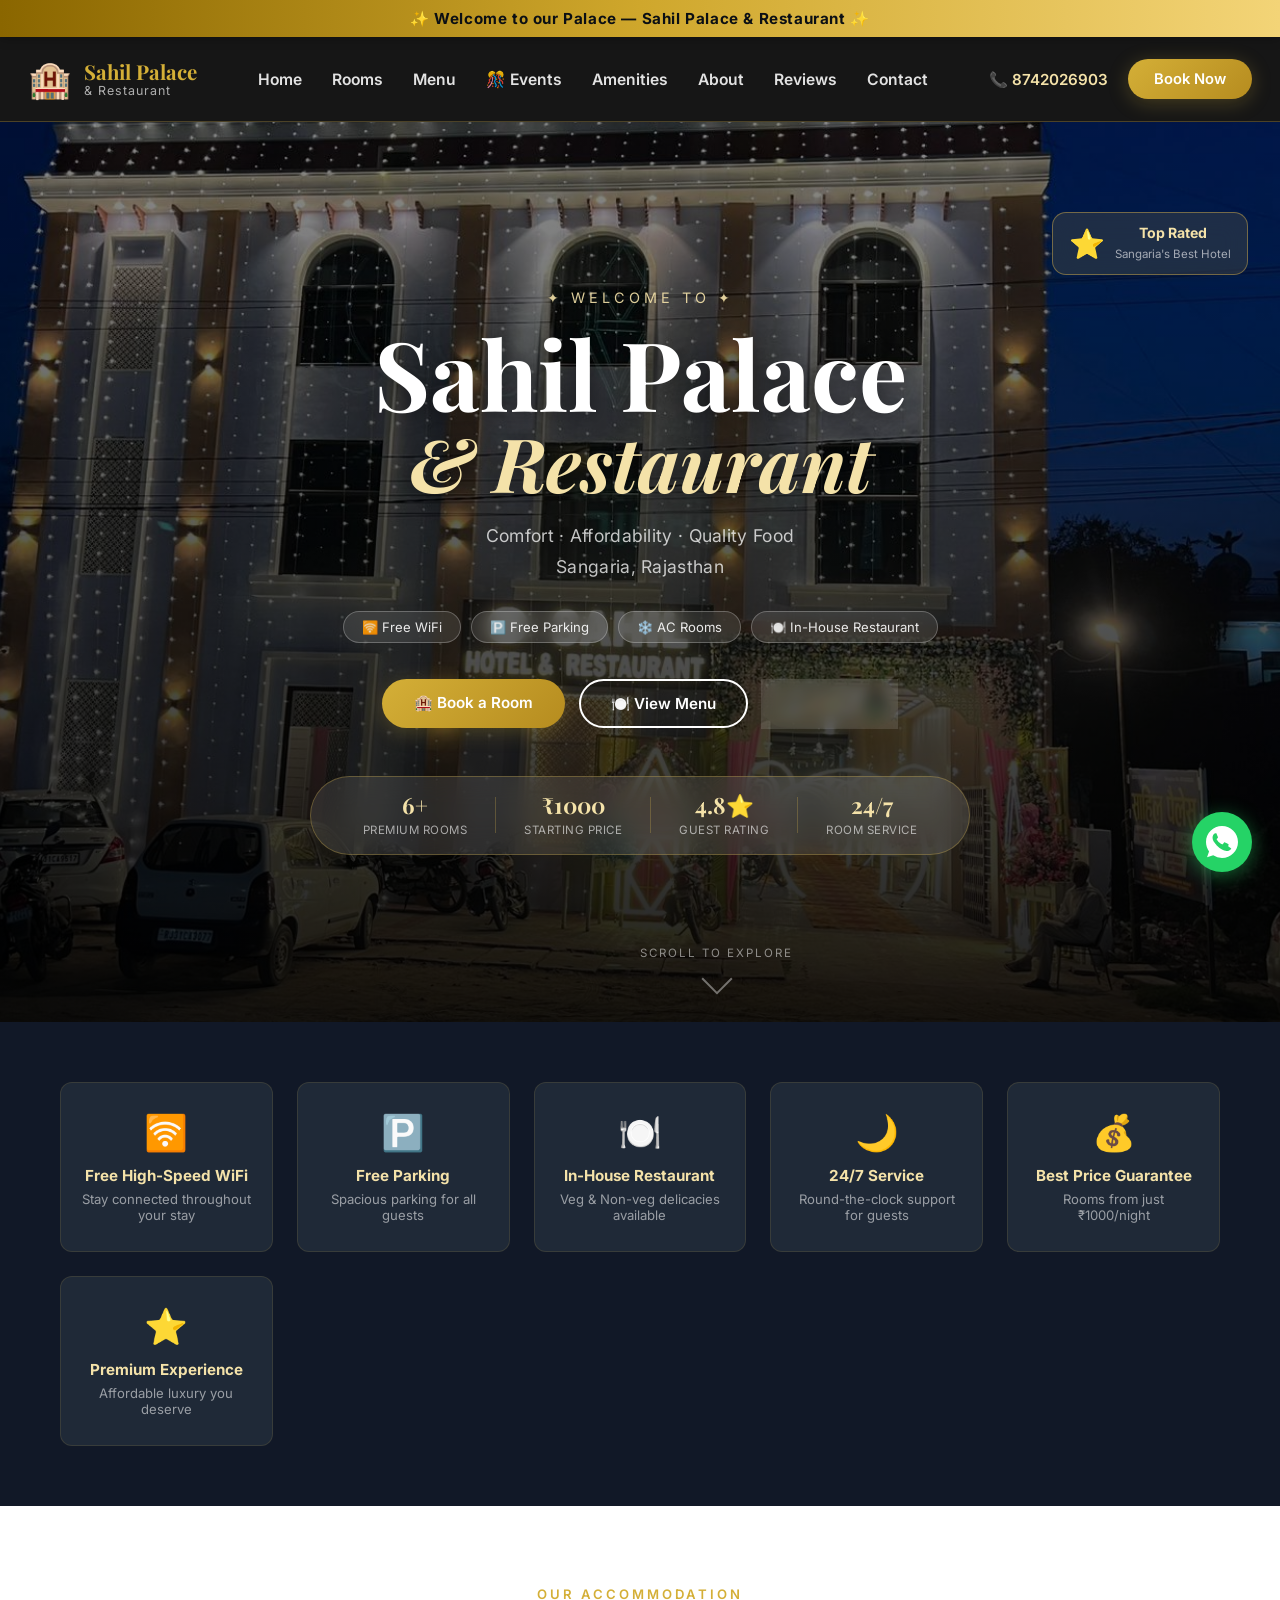
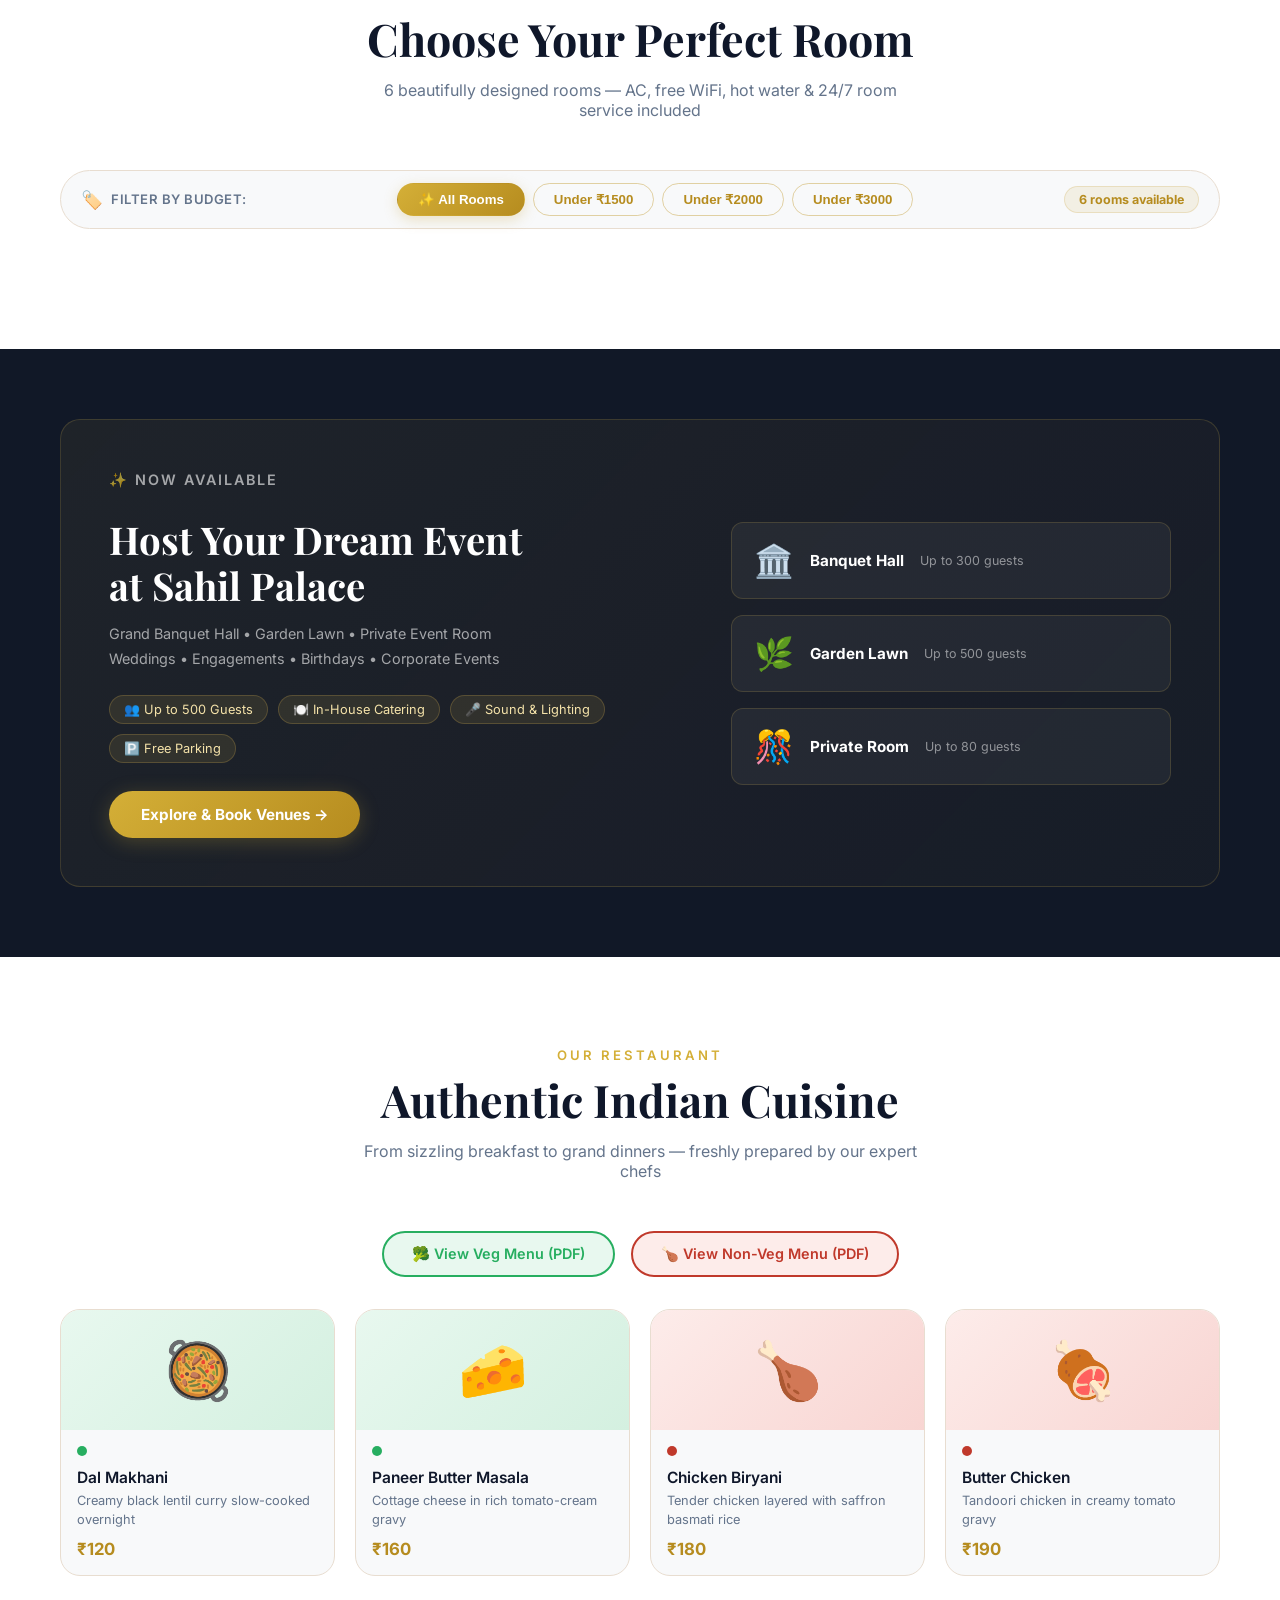
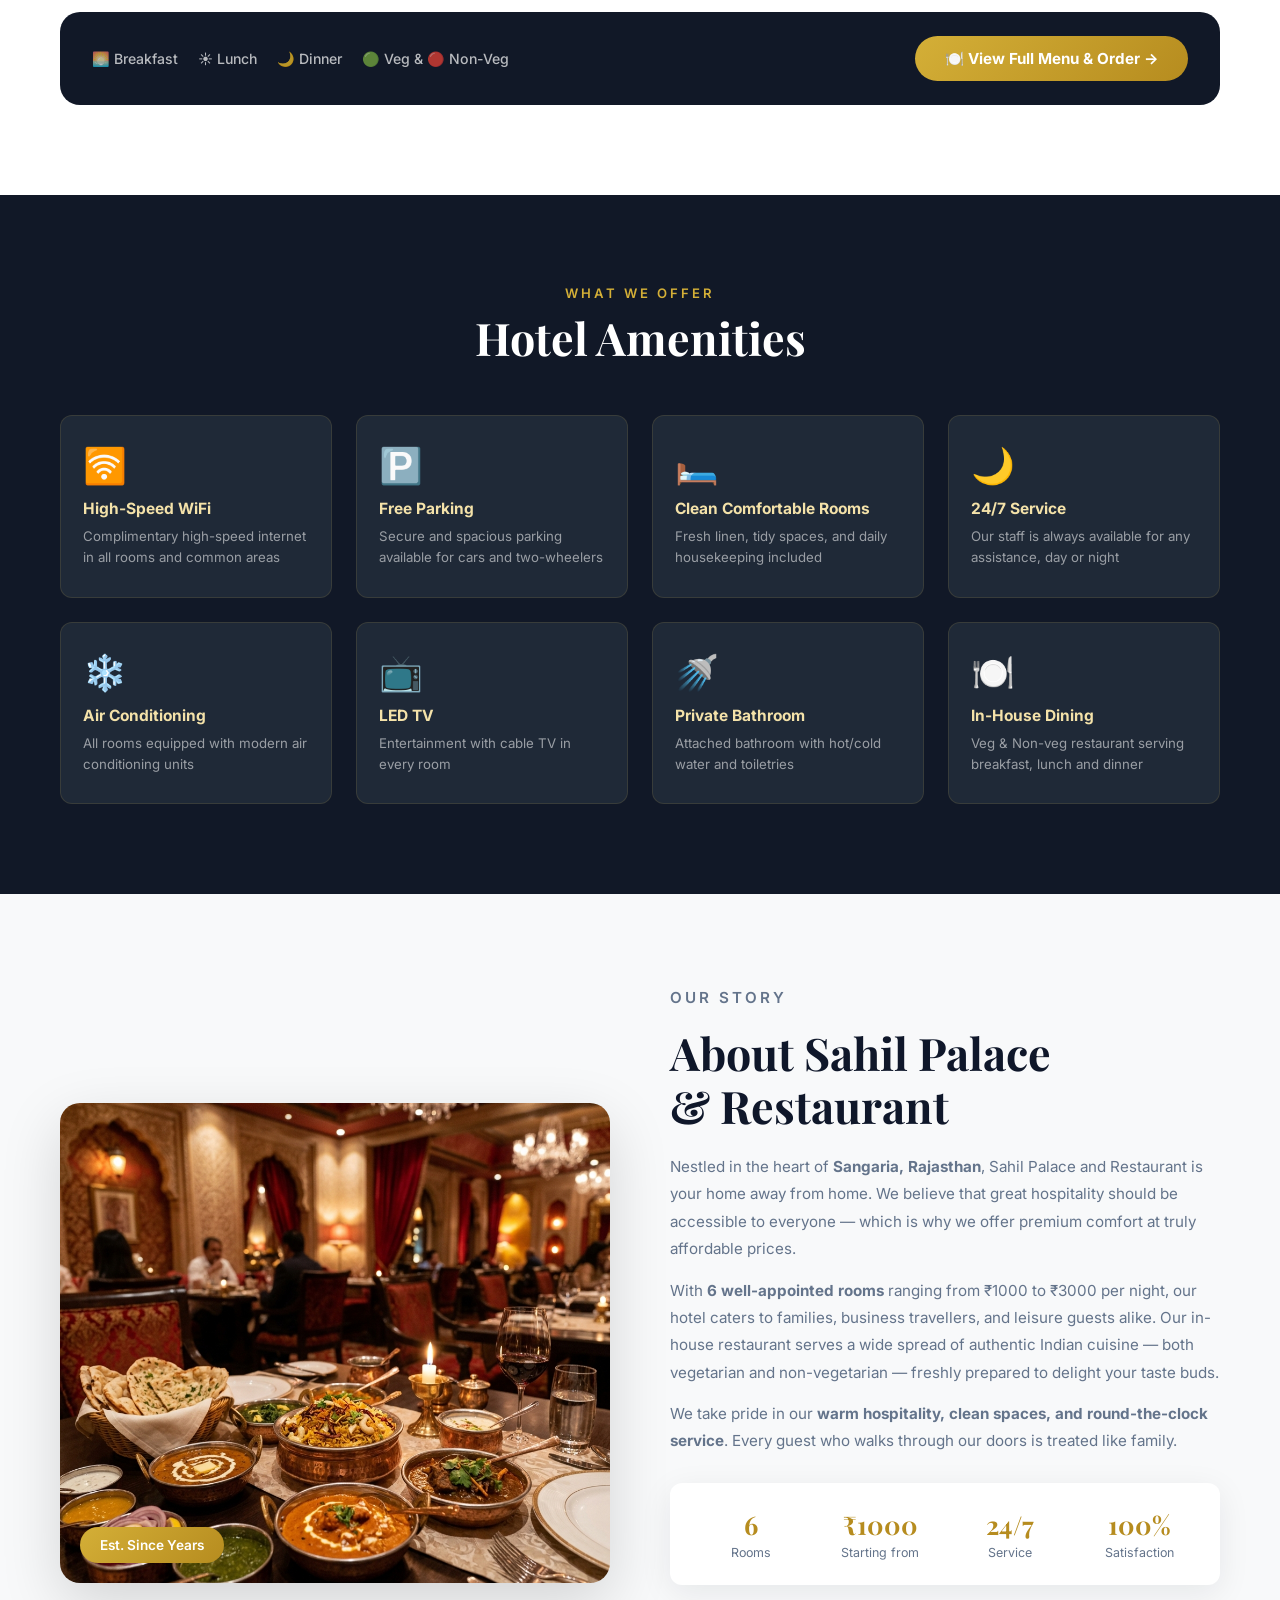
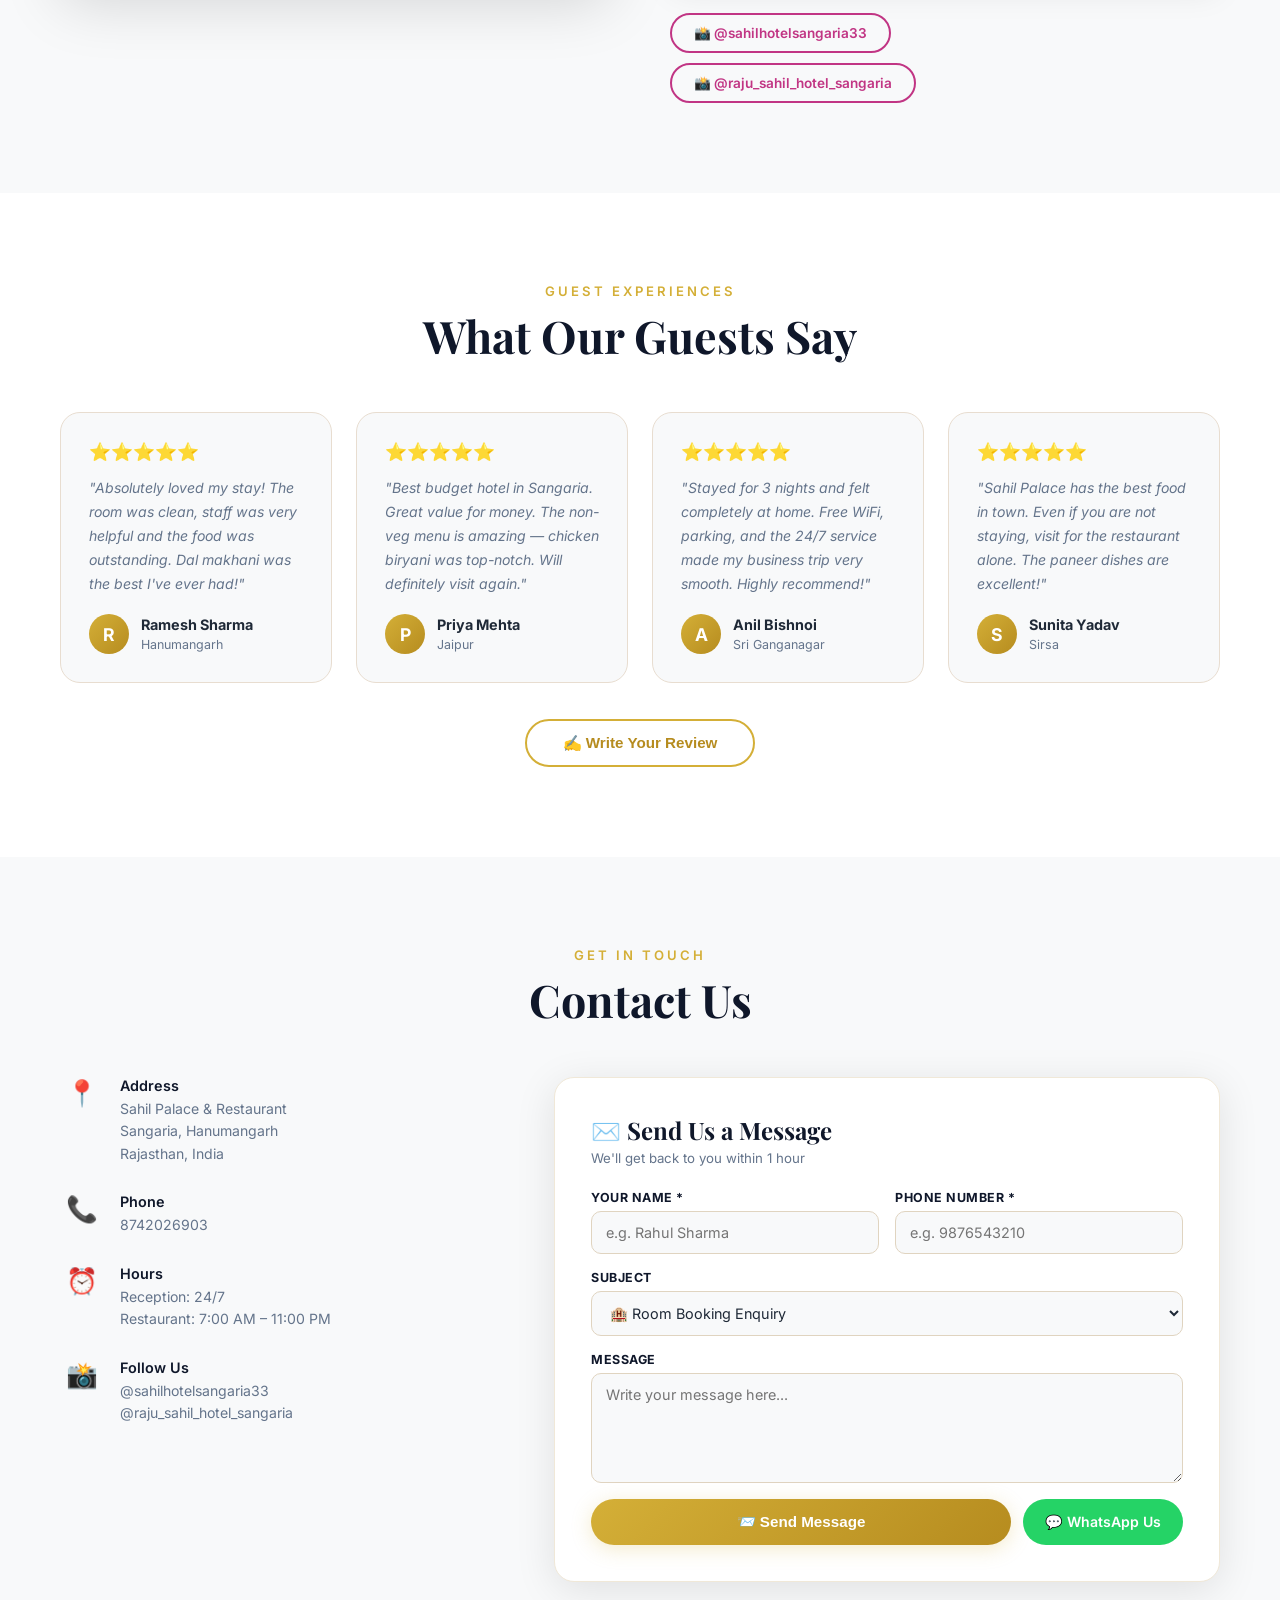
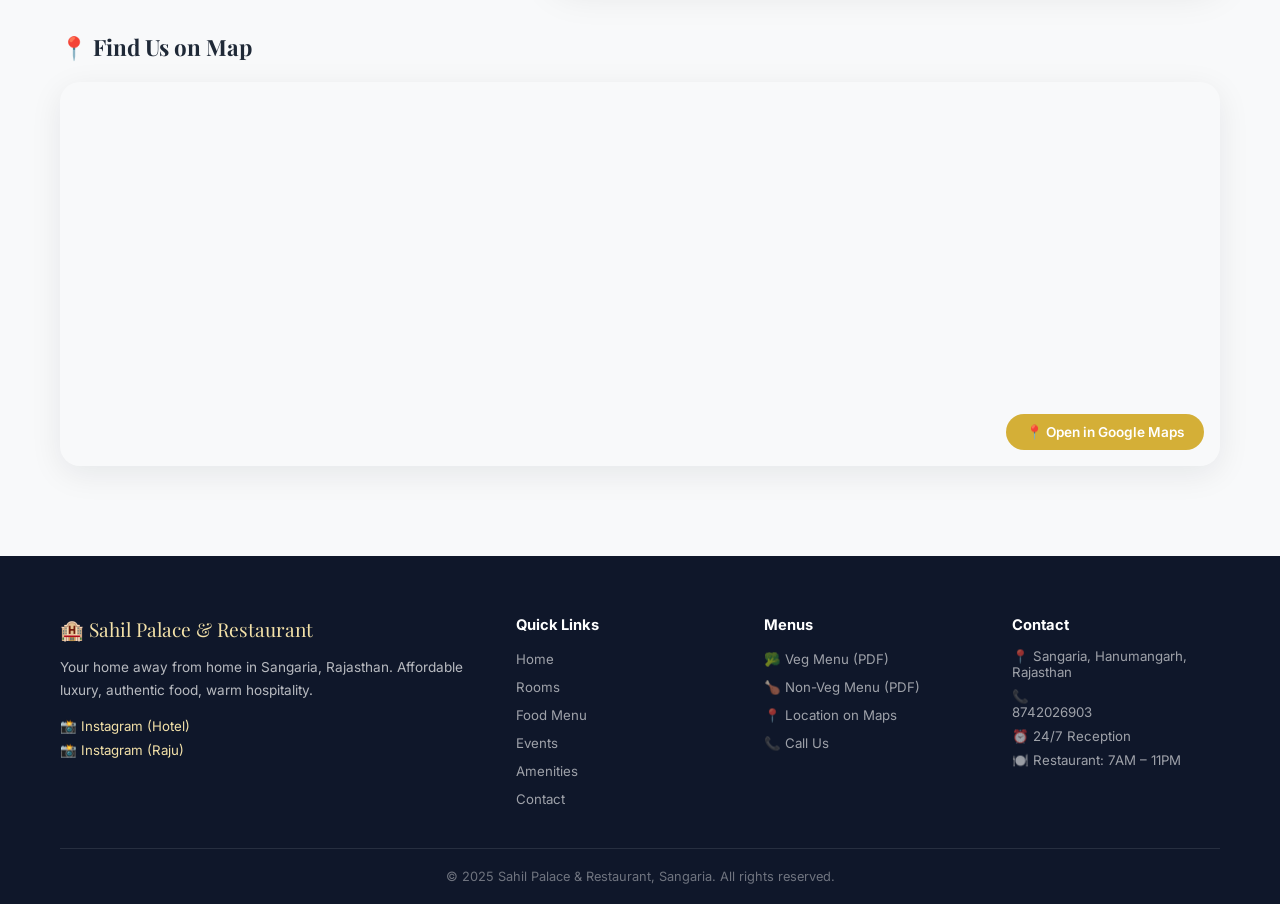
==== index.html @ 6fd932fd "Update homepage hero background image with real Sahil Palace hotel exterior photo" ====
<!DOCTYPE html>
<html lang="en">
<head>
  <meta charset="UTF-8" />
  <meta name="viewport" content="width=device-width, initial-scale=1.0" />
  <title>Sahil Palace & Restaurant | Sangaria – Comfort, Affordability & Quality</title>
  <meta name="description" content="Sahil Palace and Restaurant in Sangaria offers 6 premium rooms from ₹1000–₹3000/night with delicious veg & non-veg food. Book now for the best experience!" />
  <meta name="keywords" content="Sahil Palace, hotel Sangaria, restaurant Sangaria, budget hotel Rajasthan, rooms Sangaria" />
  <link rel="preconnect" href="https://fonts.googleapis.com" />
  <link rel="preconnect" href="https://fonts.gstatic.com" crossorigin />
  <link href="https://fonts.googleapis.com/css2?family=Playfair+Display:ital,wght@0,400;0,600;0,700;1,400&family=Inter:wght@300;400;500;600&display=swap" rel="stylesheet" />
  <link rel="stylesheet" href="style.css" />
</head>
<body>

<!-- ===== ANNOUNCEMENT BAR ===== -->
<div class="top-announcement-bar">
  <div class="announcement-inner">
    <span>✨ Welcome to our Palace — Sahil Palace &amp; Restaurant ✨</span>
  </div>
</div>

<!-- ===== STICKY NAV ===== -->
<nav id="navbar" class="navbar">
  <div class="nav-container">
    <a href="index.html" class="nav-logo">
      <span class="logo-icon">🏨</span>
      <div>
        <span class="logo-name">Sahil Palace</span>
        <span class="logo-sub">& Restaurant</span>
      </div>
    </a>
    <ul class="nav-links" id="navLinks">
      <li><a href="index.html">Home</a></li>
      <li><a href="room.html">Rooms</a></li>
      <li><a href="menu.html">Menu</a></li>
      <li><a href="events.html">🎊 Events</a></li>
      <li><a href="index.html#amenities">Amenities</a></li>
      <li><a href="about.html">About</a></li>
      <li><a href="reviews.html">Reviews</a></li>
      <li><a href="index.html#contact">Contact</a></li>
    </ul>
    <div class="nav-actions">
      <a href="tel:8742026903" class="nav-phone">📞 8742026903</a>
      <a href="room.html" class="btn-nav">Book Now</a>
    </div>
    <button class="hamburger" id="hamburger" aria-label="Toggle menu">
      <span></span><span></span><span></span>
    </button>
  </div>
</nav>



<!-- ===== HERO ===== -->
<section id="home" class="hero">
  <div class="hero-bg">
    <img src="images/homepage/Hotel main image.jpeg" alt="Sahil Palace Hotel exterior" class="hero-img"/>
    <div class="hero-overlay"></div>
  </div>

  <!-- Floating award badge -->
  <div class="hero-award">
    <span class="ha-star">⭐</span>
    <div>
      <strong>Top Rated</strong>
      <small>Sangaria's Best Hotel</small>
    </div>
  </div>

  <div class="hero-content">
    <p class="hero-tagline-top">✦ Welcome to ✦</p>
    <h1 class="hero-title">
      Sahil Palace
      <span>& Restaurant</span>
    </h1>
    <p class="hero-subtitle">Comfort · Affordability · Quality Food<br/>Sangaria, Rajasthan</p>

    <!-- Feature badges -->
    <div class="hero-badges">
      <span>🛜 Free WiFi</span>
      <span>🅿️ Free Parking</span>
      <span>❄️ AC Rooms</span>
      <span>🍽️ In-House Restaurant</span>
    </div>

    <!-- CTA buttons -->
    <div class="hero-cta">
      <a href="room.html" class="btn-primary">🏨 Book a Room</a>
      <a href="menu.html" class="btn-secondary">🍽️ View Menu</a>
      <a href="events.html" class="btn-secondary btn-events-hero">🎊 Events</a>
    </div>

    <!-- Stats bar -->
    <div class="hero-stats">
      <div class="hero-stat">
        <strong class="stat-num">6+</strong>
        <span>Premium Rooms</span>
      </div>
      <div class="hero-stat-divider"></div>
      <div class="hero-stat">
        <strong class="stat-num">₹1000</strong>
        <span>Starting Price</span>
      </div>
      <div class="hero-stat-divider"></div>
      <div class="hero-stat">
        <strong class="stat-num">4.8⭐</strong>
        <span>Guest Rating</span>
      </div>
      <div class="hero-stat-divider"></div>
      <div class="hero-stat">
        <strong class="stat-num">24/7</strong>
        <span>Room Service</span>
      </div>
    </div>
  </div>

  <!-- Scroll cue -->
  <div class="scroll-cue">
    <span>Scroll to explore</span>
    <div class="scroll-arrow"></div>
  </div>
</section>



<!-- ===== HIGHLIGHTS ===== -->
<section class="highlights">
  <div class="container">
    <div class="highlights-grid">
      <div class="highlight-card"><div class="h-icon">🛜</div><h4>Free High-Speed WiFi</h4><p>Stay connected throughout your stay</p></div>
      <div class="highlight-card"><div class="h-icon">🅿️</div><h4>Free Parking</h4><p>Spacious parking for all guests</p></div>
      <div class="highlight-card"><div class="h-icon">🍽️</div><h4>In-House Restaurant</h4><p>Veg &amp; Non-veg delicacies available</p></div>
      <div class="highlight-card"><div class="h-icon">🌙</div><h4>24/7 Service</h4><p>Round-the-clock support for guests</p></div>
      <div class="highlight-card"><div class="h-icon">💰</div><h4>Best Price Guarantee</h4><p>Rooms from just ₹1000/night</p></div>
      <div class="highlight-card"><div class="h-icon">⭐</div><h4>Premium Experience</h4><p>Affordable luxury you deserve</p></div>
    </div>
  </div>
</section>

<!-- ===== ROOMS ===== -->
<section id="rooms" class="section rooms-section">
  <div class="container">
    <div class="section-header">
      <p class="section-label">Our Accommodation</p>
      <h2 class="section-title">Choose Your Perfect Room</h2>
      <p class="section-desc">6 beautifully designed rooms — AC, free WiFi, hot water &amp; 24/7 room service included</p>
    </div>

    <!-- Filter Bar -->
    <div class="room-filter-bar">
      <div class="rfb-left">
        <span class="rfb-icon">🏷️</span>
        <span class="rfb-label">Filter by budget:</span>
      </div>
      <div class="rfb-btns">
        <button class="filter-btn active" data-max="9999">✨ All Rooms</button>
        <button class="filter-btn" data-max="1500">Under ₹1500</button>
        <button class="filter-btn" data-max="2000">Under ₹2000</button>
        <button class="filter-btn" data-max="3000">Under ₹3000</button>
      </div>
      <div class="rfb-count" id="roomCount">6 rooms available</div>
    </div>

    <div class="rooms-grid" id="roomsGrid">
      <!-- Rooms injected by JS -->
    </div>
  </div>
</section>


<!-- ===== EVENTS BANNER ===== -->
<section class="events-banner-section">
  <div class="container">
    <div class="events-banner">
      <div class="eb-content">
        <p class="eb-tag">✨ Now Available</p>
        <h2>Host Your Dream Event<br/>at Sahil Palace</h2>
        <p>Grand Banquet Hall &bull; Garden Lawn &bull; Private Event Room<br/>Weddings &bull; Engagements &bull; Birthdays &bull; Corporate Events</p>
        <div class="eb-highlights">
          <span>👥 Up to 500 Guests</span>
          <span>🍽️ In-House Catering</span>
          <span>🎤 Sound &amp; Lighting</span>
          <span>🅿️ Free Parking</span>
        </div>
        <a href="events.html" class="btn-events">Explore &amp; Book Venues →</a>
      </div>
      <div class="eb-venues">
        <div class="eb-venue-card">
          <span>🏛️</span>
          <strong>Banquet Hall</strong>
          <small>Up to 300 guests</small>
        </div>
        <div class="eb-venue-card">
          <span>🌿</span>
          <strong>Garden Lawn</strong>
          <small>Up to 500 guests</small>
        </div>
        <div class="eb-venue-card">
          <span>🎊</span>
          <strong>Private Room</strong>
          <small>Up to 80 guests</small>
        </div>
      </div>
    </div>
  </div>
</section>

<!-- ===== FOOD TEASER ===== -->
<section id="food" class="section food-section">
  <div class="container">
    <div class="section-header">
      <p class="section-label">Our Restaurant</p>
      <h2 class="section-title">Authentic Indian Cuisine</h2>
      <p class="section-desc">From sizzling breakfast to grand dinners — freshly prepared by our expert chefs</p>
    </div>

    <!-- PDF Menu Buttons -->
    <div class="menu-links-row">
      <a href="https://drive.google.com/file/d/1klvx3Zv3SEVPHMmvkMwGuQZwAsB7maed/view?usp=drivesdk" target="_blank" class="menu-link-btn veg-link">🥦 View Veg Menu (PDF)</a>
      <a href="https://drive.google.com/file/d/1rh7tFKR6nFJ3XrHRHrGHIPUbTESS4Etf/view?usp=drivesdk" target="_blank" class="menu-link-btn nonveg-link">🍗 View Non-Veg Menu (PDF)</a>
    </div>

    <!-- Popular Dishes Preview -->
    <div class="food-preview-grid">
      <div class="fp-card">
        <div class="fp-img fp-veg">🥘</div>
        <div class="fp-body">
          <span class="fp-dot veg"></span>
          <h4>Dal Makhani</h4>
          <p>Creamy black lentil curry slow-cooked overnight</p>
          <span class="fp-price">₹120</span>
        </div>
      </div>
      <div class="fp-card">
        <div class="fp-img fp-veg">🧀</div>
        <div class="fp-body">
          <span class="fp-dot veg"></span>
          <h4>Paneer Butter Masala</h4>
          <p>Cottage cheese in rich tomato-cream gravy</p>
          <span class="fp-price">₹160</span>
        </div>
      </div>
      <div class="fp-card">
        <div class="fp-img fp-nonveg">🍗</div>
        <div class="fp-body">
          <span class="fp-dot nonveg"></span>
          <h4>Chicken Biryani</h4>
          <p>Tender chicken layered with saffron basmati rice</p>
          <span class="fp-price">₹180</span>
        </div>
      </div>
      <div class="fp-card">
        <div class="fp-img fp-nonveg">🍖</div>
        <div class="fp-body">
          <span class="fp-dot nonveg"></span>
          <h4>Butter Chicken</h4>
          <p>Tandoori chicken in creamy tomato gravy</p>
          <span class="fp-price">₹190</span>
        </div>
      </div>
    </div>

    <!-- CTA to full menu page -->
    <div class="food-cta-row">
      <div class="food-cta-info">
        <span>🌅 Breakfast</span>
        <span>☀️ Lunch</span>
        <span>🌙 Dinner</span>
        <span>🟢 Veg &amp; 🔴 Non-Veg</span>
      </div>
      <a href="menu.html" class="btn-full-menu">🍽️ View Full Menu &amp; Order →</a>
    </div>
  </div>
</section>


<!-- ===== AMENITIES ===== -->
<section id="amenities" class="section amenities-section">
  <div class="container">
    <div class="section-header">
      <p class="section-label">What We Offer</p>
      <h2 class="section-title">Hotel Amenities</h2>
    </div>
    <div class="amenities-grid">
      <div class="amenity-card"><div class="am-icon">🛜</div><h4>High-Speed WiFi</h4><p>Complimentary high-speed internet in all rooms and common areas</p></div>
      <div class="amenity-card"><div class="am-icon">🅿️</div><h4>Free Parking</h4><p>Secure and spacious parking available for cars and two-wheelers</p></div>
      <div class="amenity-card"><div class="am-icon">🛏️</div><h4>Clean Comfortable Rooms</h4><p>Fresh linen, tidy spaces, and daily housekeeping included</p></div>
      <div class="amenity-card"><div class="am-icon">🌙</div><h4>24/7 Service</h4><p>Our staff is always available for any assistance, day or night</p></div>
      <div class="amenity-card"><div class="am-icon">❄️</div><h4>Air Conditioning</h4><p>All rooms equipped with modern air conditioning units</p></div>
      <div class="amenity-card"><div class="am-icon">📺</div><h4>LED TV</h4><p>Entertainment with cable TV in every room</p></div>
      <div class="amenity-card"><div class="am-icon">🚿</div><h4>Private Bathroom</h4><p>Attached bathroom with hot/cold water and toiletries</p></div>
      <div class="amenity-card"><div class="am-icon">🍽️</div><h4>In-House Dining</h4><p>Veg &amp; Non-veg restaurant serving breakfast, lunch and dinner</p></div>
    </div>
  </div>
</section>

<!-- ===== ABOUT ===== -->
<section id="about" class="section about-section">
  <div class="container">
    <div class="about-grid">
      <div class="about-img-wrap">
        <img src="images/restaurant_dining.png" alt="Sahil Palace Restaurant dining area" />
        <div class="about-badge">Est. Since Years</div>
      </div>
      <div class="about-content">
        <p class="section-label">Our Story</p>
        <h2 class="section-title">About Sahil Palace<br />&amp; Restaurant</h2>
        <p>Nestled in the heart of <strong>Sangaria, Rajasthan</strong>, Sahil Palace and Restaurant is your home away from home. We believe that great hospitality should be accessible to everyone — which is why we offer premium comfort at truly affordable prices.</p>
        <p>With <strong>6 well-appointed rooms</strong> ranging from ₹1000 to ₹3000 per night, our hotel caters to families, business travellers, and leisure guests alike. Our in-house restaurant serves a wide spread of authentic Indian cuisine — both vegetarian and non-vegetarian — freshly prepared to delight your taste buds.</p>
        <p>We take pride in our <strong>warm hospitality, clean spaces, and round-the-clock service</strong>. Every guest who walks through our doors is treated like family.</p>
        <div class="about-stats">
          <div><strong>6</strong><span>Rooms</span></div>
          <div><strong>₹1000</strong><span>Starting from</span></div>
          <div><strong>24/7</strong><span>Service</span></div>
          <div><strong>100%</strong><span>Satisfaction</span></div>
        </div>
        <div class="about-social">
          <a href="https://www.instagram.com/sahilhotelsangaria33/" target="_blank" class="social-btn instagram">📸 @sahilhotelsangaria33</a>
          <a href="https://www.instagram.com/raju_sahil_hotel_sangaria" target="_blank" class="social-btn instagram">📸 @raju_sahil_hotel_sangaria</a>
        </div>
      </div>
    </div>
  </div>
</section>

<!-- ===== REVIEWS ===== -->
<section id="reviews" class="section reviews-section">
  <div class="container">
    <div class="section-header">
      <p class="section-label">Guest Experiences</p>
      <h2 class="section-title">What Our Guests Say</h2>
    </div>

    <!-- Dynamic Reviews Grid -->
    <div class="reviews-grid" id="reviewsGrid">
      <!-- Default reviews shown while loading -->
      <div class="review-card">
        <div class="stars">⭐⭐⭐⭐⭐</div>
        <p>"Absolutely loved my stay! The room was clean, staff was very helpful and the food was outstanding. Dal makhani was the best I've ever had!"</p>
        <div class="reviewer"><div class="reviewer-avatar">R</div><div><strong>Ramesh Sharma</strong><span>Hanumangarh</span></div></div>
      </div>
      <div class="review-card">
        <div class="stars">⭐⭐⭐⭐⭐</div>
        <p>"Best budget hotel in Sangaria. Great value for money. The non-veg menu is amazing — chicken biryani was top-notch. Will definitely visit again."</p>
        <div class="reviewer"><div class="reviewer-avatar">P</div><div><strong>Priya Mehta</strong><span>Jaipur</span></div></div>
      </div>
      <div class="review-card">
        <div class="stars">⭐⭐⭐⭐⭐</div>
        <p>"Stayed for 3 nights and felt completely at home. Free WiFi, parking, and the 24/7 service made my business trip very smooth. Highly recommend!"</p>
        <div class="reviewer"><div class="reviewer-avatar">A</div><div><strong>Anil Bishnoi</strong><span>Sri Ganganagar</span></div></div>
      </div>
      <div class="review-card">
        <div class="stars">⭐⭐⭐⭐⭐</div>
        <p>"Sahil Palace has the best food in town. Even if you are not staying, visit for the restaurant alone. The paneer dishes are excellent!"</p>
        <div class="reviewer"><div class="reviewer-avatar">S</div><div><strong>Sunita Yadav</strong><span>Sirsa</span></div></div>
      </div>
    </div>

    <!-- Write a Review Button -->
    <div style="text-align:center;margin-top:36px">
      <button class="btn-write-review" id="toggleReviewForm" onclick="toggleReviewForm()">
        ✍️ Write Your Review
      </button>
    </div>

    <!-- Review Submission Form -->
    <div class="review-form-wrap" id="reviewFormWrap" style="display:none">
      <div class="review-form-card">
        <h3>⭐ Share Your Experience</h3>
        <p class="review-form-sub">Your review helps other guests. It will appear after approval.</p>
        <form id="reviewForm" onsubmit="submitReview(event)">
          <div class="form-row">
            <div class="form-group">
              <label>Your Name *</label>
              <input type="text" id="rvName" placeholder="e.g. Rahul Sharma" required />
            </div>
            <div class="form-group">
              <label>Your City</label>
              <input type="text" id="rvLocation" placeholder="e.g. Jaipur" />
            </div>
          </div>
          <!-- Star Rating -->
          <div class="form-group">
            <label>Rating *</label>
            <div class="star-selector" id="starSelector">
              <span class="star-btn" data-val="1">★</span>
              <span class="star-btn" data-val="2">★</span>
              <span class="star-btn" data-val="3">★</span>
              <span class="star-btn" data-val="4">★</span>
              <span class="star-btn active" data-val="5">★</span>
            </div>
            <input type="hidden" id="rvRating" value="5" />
          </div>
          <div class="form-group">
            <label>Your Review *</label>
            <textarea id="rvMessage" rows="4" placeholder="Tell us about your stay at Sahil Palace..." required></textarea>
          </div>
          <button type="submit" class="btn-primary" id="rvSubmitBtn">Submit Review ⭐</button>
        </form>
      </div>
    </div>

  </div>
</section>


<!-- ===== CONTACT ===== -->
<section id="contact" class="section contact-section">
  <div class="container">
    <div class="section-header">
      <p class="section-label">Get In Touch</p>
      <h2 class="section-title">Contact Us</h2>
    </div>
    <div class="contact-grid">
      <div class="contact-info">
        <div class="contact-item">
          <div class="ci-icon">📍</div>
          <div>
            <h4>Address</h4>
            <p>Sahil Palace &amp; Restaurant<br />Sangaria, Hanumangarh<br />Rajasthan, India</p>
          </div>
        </div>
        <div class="contact-item">
          <div class="ci-icon">📞</div>
          <div>
            <h4>Phone</h4>
            <a href="tel:8742026903">8742026903</a>
          </div>
        </div>
        <div class="contact-item">
          <div class="ci-icon">⏰</div>
          <div>
            <h4>Hours</h4>
            <p>Reception: 24/7<br />Restaurant: 7:00 AM – 11:00 PM</p>
          </div>
        </div>
        <div class="contact-item">
          <div class="ci-icon">📸</div>
          <div>
            <h4>Follow Us</h4>
            <a href="https://www.instagram.com/sahilhotelsangaria33/" target="_blank">@sahilhotelsangaria33</a><br />
            <a href="https://www.instagram.com/raju_sahil_hotel_sangaria" target="_blank">@raju_sahil_hotel_sangaria</a>
          </div>
        </div>
      </div>
      <form class="contact-form" id="contactForm">
        <h3>✉️ Send Us a Message</h3>
        <p class="contact-form-sub">We'll get back to you within 1 hour</p>

        <div class="form-row">
          <div class="form-group">
            <label>Your Name *</label>
            <input type="text" id="cName" placeholder="e.g. Rahul Sharma" required />
          </div>
          <div class="form-group">
            <label>Phone Number *</label>
            <input type="tel" id="cPhone" placeholder="e.g. 9876543210" required />
          </div>
        </div>

        <div class="form-group">
          <label>Subject</label>
          <select id="cSubject">
            <option>🏨 Room Booking Enquiry</option>
            <option>🍽️ Food Order / Catering</option>
            <option>🎊 Event / Banquet Enquiry</option>
            <option>💬 General Query</option>
            <option>⭐ Feedback</option>
          </select>
        </div>

        <div class="form-group">
          <label>Message</label>
          <textarea id="cMessage" rows="4" placeholder="Write your message here..."></textarea>
        </div>

        <div class="contact-form-actions">
          <button type="submit" class="btn-primary" style="flex:1">📨 Send Message</button>
          <a href="https://wa.me/918742026903?text=Hi%2C%20I%20want%20to%20enquire%20about%20Sahil%20Palace" target="_blank" class="btn-whatsapp-contact">
            💬 WhatsApp Us
          </a>
        </div>
      </form>

    </div>
    <!-- MAP -->
    <div class="map-container">
      <h3>📍 Find Us on Map</h3>
      <div class="map-wrap">
        <iframe
          src="https://maps.google.com/maps?q=Sangaria,+Hanumangarh,+Rajasthan&output=embed"
          width="100%" height="380" style="border:0;" allowfullscreen="" loading="lazy"
          referrerpolicy="no-referrer-when-downgrade" title="Sahil Palace location map">
        </iframe>
        <a href="https://maps.app.goo.gl/tUt6158L5gvfwMiu9" target="_blank" class="map-open-btn">📍 Open in Google Maps</a>
      </div>
    </div>
  </div>
</section>

<!-- ===== FOOTER ===== -->
<footer class="footer">
  <div class="container">
    <div class="footer-grid">
      <div class="footer-brand">
        <div class="footer-logo">🏨 Sahil Palace &amp; Restaurant</div>
        <p>Your home away from home in Sangaria, Rajasthan. Affordable luxury, authentic food, warm hospitality.</p>
        <div class="footer-social">
          <a href="https://www.instagram.com/sahilhotelsangaria33/" target="_blank">📸 Instagram (Hotel)</a>
          <a href="https://www.instagram.com/raju_sahil_hotel_sangaria" target="_blank">📸 Instagram (Raju)</a>
        </div>
      </div>
      <div class="footer-links">
        <h4>Quick Links</h4>
        <ul>
          <li><a href="index.html">Home</a></li>
          <li><a href="room.html">Rooms</a></li>
          <li><a href="menu.html">Food Menu</a></li>
          <li><a href="events.html">Events</a></li>
          <li><a href="index.html#amenities">Amenities</a></li>
          <li><a href="index.html#contact">Contact</a></li>
        </ul>
      </div>
      <div class="footer-links">
        <h4>Menus</h4>
        <ul>
          <li><a href="https://drive.google.com/file/d/1klvx3Zv3SEVPHMmvkMwGuQZwAsB7maed/view" target="_blank">🥦 Veg Menu (PDF)</a></li>
          <li><a href="https://drive.google.com/file/d/1rh7tFKR6nFJ3XrHRHrGHIPUbTESS4Etf/view" target="_blank">🍗 Non-Veg Menu (PDF)</a></li>
          <li><a href="https://maps.app.goo.gl/tUt6158L5gvfwMiu9" target="_blank">📍 Location on Maps</a></li>
          <li><a href="tel:8742026903">📞 Call Us</a></li>
        </ul>
      </div>
      <div class="footer-contact">
        <h4>Contact</h4>
        <p>📍 Sangaria, Hanumangarh, Rajasthan</p>
        <p>📞 <a href="tel:8742026903">8742026903</a></p>
        <p>⏰ 24/7 Reception</p>
        <p>🍽️ Restaurant: 7AM – 11PM</p>
      </div>
    </div>
    <div class="footer-bottom">
      <p>© 2025 Sahil Palace &amp; Restaurant, Sangaria. All rights reserved.</p>
    </div>
  </div>
</footer>

<!-- Room Booking Modal -->
<div class="modal-overlay" id="bookingModal">
  <div class="modal">
    <button class="modal-close" onclick="closeModal('bookingModal')">✕</button>
    <h2>Book Room</h2>
    <p id="modalRoomName" class="modal-room-name"></p>
    <form id="bookingFormModal">
      <div class="form-row">
        <div class="form-group"><label>Check-in Date</label><input type="date" id="mCheckIn" required /></div>
        <div class="form-group"><label>Check-out Date</label><input type="date" id="mCheckOut" required /></div>
      </div>
      <div class="form-row">
        <div class="form-group"><label>Guests</label><select id="mGuests"><option>1</option><option selected>2</option><option>3</option><option>4</option></select></div>
        <div class="form-group"><label>Your Name</label><input type="text" id="mName" placeholder="Full Name" required /></div>
      </div>
      <div class="form-group"><label>Phone Number</label><input type="tel" id="mPhone" placeholder="Enter phone" required /></div>
      <p class="modal-price-info">Price: <strong id="modalPrice"></strong> per night</p>
      <button type="submit" class="btn-primary" style="width:100%">Confirm Booking 🏨</button>
    </form>
  </div>
</div>

<!-- Payment Modal -->
<div class="modal-overlay" id="paymentModal">
  <div class="modal">
    <button class="modal-close" onclick="closeModal('paymentModal')">✕</button>
    <h2>💳 Payment</h2>
    <p class="modal-room-name" id="paymentTitle">Complete Your Payment</p>
    <div class="payment-summary" id="paymentSummary"></div>
    <div class="payment-methods">
      <h4>Choose Payment Method</h4>
      <label class="pay-option selected" data-method="upi">
        <input type="radio" name="payMethod" value="upi" checked />
        <div class="pay-option-content">
          <span class="pay-icon">📱</span>
          <div><strong>UPI / Google Pay / PhonePe</strong><br/><small>Pay instantly via UPI</small></div>
        </div>
      </label>
      <label class="pay-option" data-method="cash">
        <input type="radio" name="payMethod" value="cash" />
        <div class="pay-option-content">
          <span class="pay-icon">💵</span>
          <div><strong>Cash on Arrival</strong><br/><small>Pay at the hotel reception</small></div>
        </div>
      </label>
      <label class="pay-option" data-method="card">
        <input type="radio" name="payMethod" value="card" />
        <div class="pay-option-content">
          <span class="pay-icon">💳</span>
          <div><strong>Debit / Credit Card</strong><br/><small>Pay via card at the hotel</small></div>
        </div>
      </label>
    </div>
    <div class="upi-details" id="upiDetails">
      <div class="upi-id-box">
        <span>UPI ID:</span>
        <strong id="upiIdText">8742026903@ybl</strong>
        <button class="btn-copy" onclick="copyUPI()">📋 Copy</button>
      </div>
      <!-- QR Code -->
      <div class="qr-section">
        <p class="qr-label">Scan QR to Pay</p>
        <div class="qr-code-wrap">
          <img id="upiQrCode" src="" alt="UPI QR Code" />
        </div>
      </div>
      <!-- Direct UPI App Button -->
      <a id="upiDeepLink" href="#" class="btn-upi-app">
        <span class="upi-app-icon">📲</span> Pay via UPI App (GPay / PhonePe / Paytm)
      </a>
      <p class="upi-note">Pay via QR or UPI app, then share screenshot on WhatsApp for confirmation.</p>
      <a href="https://wa.me/918742026903?text=Hi%2C%20I%20have%20made%20a%20payment.%20Here%20is%20my%20screenshot." target="_blank" class="btn-whatsapp-pay">💬 Share Payment Proof on WhatsApp</a>
    </div>
    <button class="btn-primary" style="width:100%;margin-top:16px" onclick="confirmPayment()">✅ Confirm Booking</button>
  </div>
</div>

<!-- WhatsApp Floating Button -->
<a href="https://wa.me/918742026903?text=Hi%2C%20I%20want%20to%20enquire%20about%20Sahil%20Palace%20%26%20Restaurant%2C%20Sangaria." target="_blank" class="whatsapp-float" aria-label="Chat on WhatsApp">
  <svg viewBox="0 0 32 32" width="32" height="32" fill="#fff"><path d="M16.004 0h-.008C7.174 0 0 7.176 0 16.004c0 3.5 1.129 6.742 3.047 9.379l-1.994 5.946 6.146-1.97A15.906 15.906 0 0016.004 32C24.826 32 32 24.826 32 16.004 32 7.176 24.826 0 16.004 0zm9.31 22.602c-.39 1.1-1.932 2.014-3.164 2.281-.844.18-1.945.324-5.656-1.215-4.75-1.969-7.805-6.793-8.04-7.109-.226-.316-1.898-2.527-1.898-4.82 0-2.293 1.2-3.422 1.625-3.89.39-.43.93-.607 1.242-.607.15 0 .285.008.406.014.39.016.586.039.844.652.32.766 1.1 2.68 1.195 2.875.098.195.195.45.07.703-.117.258-.22.418-.414.645-.195.226-.41.504-.586.676-.195.195-.398.406-.172.797.227.39 1.008 1.664 2.164 2.695 1.488 1.328 2.742 1.742 3.133 1.937.39.196.617.164.844-.098.234-.27.992-1.152 1.258-1.55.258-.398.523-.328.879-.196.36.125 2.273 1.07 2.664 1.266.39.195.648.293.746.453.094.164.094.934-.297 2.035z"/></svg>
  <span class="wa-tooltip">Chat with us!</span>
</a>

<script src="config.js"></script>
<script src="app.js"></script>
</body>
</html>
---- style.css ----
/* ===== RESET & BASE ===== */
*,*::before,*::after{box-sizing:border-box;margin:0;padding:0}
:root{
  --gold:#D4AF37;--gold-light:#F4E2A9;--gold-dark:#B68C1F;
  --dark:#0F172A;--dark2:#111827;--dark3:#1F2937;
  --cream:#F8F9FA;--cream2:#F1F3F5;
  --text:#1F2937;--text-light:#64748B;
  --white:#FFFFFF;--red:#c0392b;--green:#27ae60;
  --radius:12px;--radius-lg:20px;
  --shadow:0 8px 32px rgba(15,23,42,.08);
  --shadow-gold:0 4px 20px rgba(212,175,55,.25);
  --transition:.3s ease;
}
html{scroll-behavior:smooth}
body{font-family:'Inter',sans-serif;color:var(--text);background:var(--white);overflow-x:hidden}
img{max-width:100%;display:block}
a{text-decoration:none;color:inherit}
ul{list-style:none}
.container{max-width:1200px;margin:0 auto;padding:0 20px}
.section{padding:90px 0}

/* ===== BUTTONS ===== */
.btn-primary{display:inline-block;background:linear-gradient(135deg,var(--gold),var(--gold-dark));color:var(--white);padding:14px 32px;border-radius:50px;font-weight:600;font-size:.95rem;border:none;cursor:pointer;transition:var(--transition);box-shadow:var(--shadow-gold)}
.btn-primary:hover{transform:translateY(-2px);box-shadow:0 8px 28px rgba(201,168,76,.5)}
.btn-secondary{display:inline-block;background:transparent;color:var(--white);padding:13px 30px;border-radius:50px;font-weight:600;font-size:.95rem;border:2px solid var(--white);cursor:pointer;transition:var(--transition)}
.btn-secondary:hover{background:var(--white);color:var(--dark)}


/* ===== ANNOUNCEMENT BAR ===== */
.top-announcement-bar{background:linear-gradient(90deg,#8a6600,#cfa72c,#f3d477,#cfa72c,#8a6600);background-size:200% 100%;animation:goldShimmer 5s linear infinite;color:#0b0f14;padding:9px 18px;text-align:center;font-size:.95rem;font-weight:700;letter-spacing:.6px;box-shadow:0 2px 10px rgba(0,0,0,0.25);position:relative;z-index:1001}
.announcement-inner{display:flex;align-items:center;justify-content:center;gap:12px;max-width:1400px;margin:0 auto}
@keyframes goldShimmer{0%{background-position:0% 50%}50%{background-position:100% 50%}100%{background-position:0% 50%}}

/* ===== NAVBAR ===== */
.navbar{position:sticky;top:0;z-index:1000;background:rgba(13,13,13,.96);backdrop-filter:blur(12px);border-bottom:1.5px solid rgba(201,168,76,.3);transition:var(--transition)}
.navbar.scrolled{box-shadow:0 6px 24px rgba(0,0,0,.5)}
.nav-container{display:flex;align-items:center;justify-content:space-between;padding:0 28px;height:84px;max-width:1400px;margin:0 auto}
.nav-logo{display:flex;align-items:center;gap:12px;color:var(--white)}
.logo-icon{font-size:2.2rem}
.logo-name{display:block;font-family:'Playfair Display',serif;font-size:1.28rem;font-weight:700;color:var(--gold);line-height:1.15}
.logo-sub{display:block;font-size:.78rem;color:rgba(255,255,255,.65);letter-spacing:1px}
.nav-links{display:flex;gap:30px}
.nav-links a{color:rgba(255,255,255,.88);font-size:.98rem;font-weight:600;transition:var(--transition);position:relative}
.nav-links a::after{content:'';position:absolute;bottom:-5px;left:0;width:0;height:2.5px;background:var(--gold);transition:var(--transition)}
.nav-links a:hover{color:var(--gold-light)}
.nav-links a:hover::after{width:100%}
.nav-actions{display:flex;align-items:center;gap:20px}
.nav-phone{color:var(--gold-light);font-size:.95rem;font-weight:600}
.btn-nav{background:linear-gradient(135deg,var(--gold),var(--gold-dark));color:var(--white);padding:11px 26px;border-radius:50px;font-size:.92rem;font-weight:600;transition:var(--transition);box-shadow:var(--shadow-gold)}
.btn-nav:hover{transform:translateY(-2px);box-shadow:0 6px 20px rgba(212,175,55,0.45)}
.hamburger{display:none;flex-direction:column;gap:5px;background:none;border:none;cursor:pointer;padding:4px}
.hamburger span{display:block;width:24px;height:2px;background:var(--white);transition:var(--transition)}

/* ===== HERO ===== */
.hero{position:relative;min-height:100vh;display:flex;flex-direction:column;align-items:center;justify-content:center;text-align:center;overflow:hidden}
.hero-bg{position:absolute;inset:0}
.hero-img{width:100%;height:100%;object-fit:cover;transform:scale(1.04);animation:heroZoom 14s ease-in-out infinite alternate}
@keyframes heroZoom{from{transform:scale(1.04)}to{transform:scale(1.12)}}
.hero-overlay{position:absolute;inset:0;background:linear-gradient(180deg,rgba(0,0,0,.45) 0%,rgba(0,0,0,.65) 50%,rgba(0,0,0,.88) 100%)}

/* Award badge */
.hero-award{position:absolute;top:90px;right:32px;z-index:3;background:rgba(201,168,76,.15);backdrop-filter:blur(12px);border:1px solid rgba(201,168,76,.5);border-radius:14px;padding:12px 16px;display:flex;align-items:center;gap:10px;animation:fadeUp 1.2s ease .4s both}
.ha-star{font-size:1.8rem}
.hero-award strong{display:block;color:var(--gold-light);font-size:.88rem;line-height:1.2}
.hero-award small{color:rgba(255,255,255,.6);font-size:.72rem}

/* Main content */
.hero-content{position:relative;z-index:2;color:var(--white);padding:0 20px;animation:fadeUp .9s ease}
.hero-tagline-top{font-size:.9rem;letter-spacing:4px;text-transform:uppercase;color:var(--gold-light);margin-bottom:16px;opacity:.9}
.hero-title{font-family:'Playfair Display',serif;font-size:clamp(3rem,8vw,6rem);font-weight:700;line-height:1.05;margin-bottom:18px;text-shadow:0 2px 20px rgba(0,0,0,.4)}
.hero-title span{display:block;color:var(--gold-light);font-style:italic;font-size:.78em}
.hero-subtitle{font-size:1.1rem;color:rgba(255,255,255,.75);margin-bottom:28px;line-height:1.8;letter-spacing:.3px}
.hero-badges{display:flex;gap:10px;justify-content:center;flex-wrap:wrap;margin-bottom:36px}
.hero-badges span{background:rgba(255,255,255,.1);border:1px solid rgba(255,255,255,.25);color:rgba(255,255,255,.9);padding:7px 18px;border-radius:50px;font-size:.82rem;backdrop-filter:blur(8px);transition:var(--transition)}
.hero-badges span:hover{background:rgba(201,168,76,.25);border-color:rgba(201,168,76,.5);color:var(--gold-light)}
.hero-cta{display:flex;gap:14px;justify-content:center;flex-wrap:wrap;margin-bottom:48px}
.btn-events-hero{background:rgba(255,255,255,.12);border-color:rgba(255,255,255,.4);backdrop-filter:blur(6px)}
.btn-events-hero:hover{background:rgba(255,255,255,.22)}

/* Stats bar */
.hero-stats{display:flex;align-items:center;gap:0;background:rgba(255,255,255,.1);backdrop-filter:blur(16px);border:1px solid rgba(201,168,76,.35);border-radius:60px;padding:16px 32px;gap:8px}
.hero-stat{text-align:center;padding:0 20px}
.stat-num{display:block;font-family:'Playfair Display',serif;font-size:1.4rem;color:var(--gold-light);font-weight:700;line-height:1.1}
.hero-stat span{font-size:.72rem;color:rgba(255,255,255,.6);text-transform:uppercase;letter-spacing:.5px}
.hero-stat-divider{width:1px;height:36px;background:rgba(201,168,76,.3);flex-shrink:0}

/* Scroll cue */
.scroll-cue{position:absolute;bottom:32px;left:50%;transform:translateX(-50%);z-index:3;display:flex;flex-direction:column;align-items:center;gap:8px;animation:fadeUp 1s ease 1s both}
.scroll-cue span{font-size:.72rem;color:rgba(255,255,255,.5);letter-spacing:2px;text-transform:uppercase}
.scroll-arrow{width:22px;height:22px;border-right:2px solid rgba(255,255,255,.4);border-bottom:2px solid rgba(255,255,255,.4);transform:rotate(45deg);animation:scrollBounce 1.5s ease-in-out infinite}
@keyframes scrollBounce{0%,100%{transform:rotate(45deg) translateY(0)}50%{transform:rotate(45deg) translateY(6px)}}

@keyframes fadeUp{from{opacity:0;transform:translateY(30px)}to{opacity:1;transform:translateY(0)}}



/* ===== HIGHLIGHTS ===== */
.highlights{background:var(--dark2);padding:60px 0}
.highlights-grid{display:grid;grid-template-columns:repeat(auto-fit,minmax(180px,1fr));gap:24px}
.highlight-card{text-align:center;padding:28px 20px;background:var(--dark3);border-radius:var(--radius);border:1px solid rgba(201,168,76,.15);transition:var(--transition)}
.highlight-card:hover{border-color:var(--gold);transform:translateY(-4px)}
.h-icon{font-size:2.2rem;margin-bottom:12px}
.highlight-card h4{color:var(--gold-light);font-size:.95rem;margin-bottom:6px}
.highlight-card p{color:rgba(255,255,255,.55);font-size:.82rem}

/* ===== SECTION HEADER ===== */
.section-header{text-align:center;margin-bottom:50px}
.section-label{font-size:.82rem;text-transform:uppercase;letter-spacing:3px;color:var(--gold);font-weight:600;margin-bottom:10px}
.section-title{font-family:'Playfair Display',serif;font-size:clamp(2rem,4vw,2.8rem);color:var(--dark);line-height:1.2;margin-bottom:14px}
.section-desc{color:var(--text-light);font-size:1rem;max-width:560px;margin:0 auto}

/* ===== ROOMS ===== */
.rooms-section{background:var(--white);padding-top:80px;padding-bottom:80px}
.rooms-section .section-label{color:var(--gold)}
.rooms-section .section-title{color:var(--dark)}
.rooms-section .section-desc{color:var(--text-light)}

/* Filter Bar */
.room-filter-bar{display:flex;align-items:center;gap:16px;flex-wrap:wrap;margin-bottom:40px;background:var(--cream);border:1px solid #e8ddd0;border-radius:50px;padding:12px 20px}
.rfb-left{display:flex;align-items:center;gap:8px;flex-shrink:0}
.rfb-icon{font-size:1.1rem}
.rfb-label{font-size:.82rem;color:var(--text-light);font-weight:600;text-transform:uppercase;letter-spacing:.5px;white-space:nowrap}
.rfb-btns{display:flex;gap:8px;flex-wrap:wrap;flex:1;justify-content:center}
.filter-btn{padding:8px 20px;border-radius:50px;border:1.5px solid rgba(201,168,76,.5);background:transparent;color:var(--gold-dark);font-size:.83rem;font-weight:600;cursor:pointer;transition:var(--transition)}
.filter-btn.active,.filter-btn:hover{background:linear-gradient(135deg,var(--gold),var(--gold-dark));color:var(--white);border-color:transparent;box-shadow:0 4px 14px rgba(201,168,76,.3)}
.rfb-count{font-size:.78rem;color:var(--gold-dark);font-weight:700;white-space:nowrap;margin-left:auto;background:rgba(201,168,76,.12);padding:5px 14px;border-radius:50px;border:1px solid rgba(201,168,76,.25)}

/* Room Cards */
.rooms-grid{display:grid;grid-template-columns:repeat(auto-fill,minmax(320px,1fr));gap:24px}
.room-card{background:var(--white);border-radius:var(--radius-lg);overflow:hidden;border:1px solid #ede5d8;box-shadow:0 4px 20px rgba(0,0,0,.07);transition:var(--transition);cursor:pointer}
.room-card:hover{transform:translateY(-8px);border-color:var(--gold-light);box-shadow:0 20px 50px rgba(0,0,0,.13)}
.room-card-img{position:relative;height:220px;overflow:hidden}
.room-card-img img{width:100%;height:100%;object-fit:cover;transition:transform .5s ease}
.room-card:hover .room-card-img img{transform:scale(1.06)}
.room-img-overlay{position:absolute;inset:0;background:linear-gradient(to top,rgba(0,0,0,.55) 0%,transparent 55%)}
.room-badge-wrap{position:absolute;top:14px;left:14px;display:flex;gap:6px;flex-wrap:wrap}
.room-badge{display:inline-block;background:linear-gradient(135deg,var(--gold),var(--gold-dark));color:var(--white);padding:4px 14px;border-radius:50px;font-size:.72rem;font-weight:700;letter-spacing:.3px}
.room-badge.popular{background:linear-gradient(135deg,#e74c3c,#c0392b)}
.room-badge.best{background:linear-gradient(135deg,#27ae60,#1e8449)}
.room-price-chip{position:absolute;bottom:14px;right:14px;background:rgba(0,0,0,.7);backdrop-filter:blur(6px);border:1px solid rgba(201,168,76,.5);border-radius:50px;padding:5px 14px;font-family:'Playfair Display',serif;font-size:1rem;color:var(--gold-light);font-weight:700}
.room-price-chip span{font-size:.65rem;color:rgba(255,255,255,.6);font-family:'Inter',sans-serif;font-weight:400}
.room-card-body{padding:20px}
.room-meta{display:flex;align-items:center;justify-content:space-between;margin-bottom:10px}
.room-stars{font-size:.85rem;color:var(--gold)}
.room-capacity{font-size:.75rem;color:var(--text-light);background:var(--cream);padding:3px 10px;border-radius:50px;border:1px solid #e0d4c0}
.room-card-body h3{font-family:'Playfair Display',serif;font-size:1.2rem;color:var(--dark);margin-bottom:8px;line-height:1.3}
.room-card-body p{color:var(--text-light);font-size:.83rem;margin-bottom:14px;line-height:1.6;display:-webkit-box;-webkit-line-clamp:2;-webkit-box-orient:vertical;overflow:hidden}
.room-amenities{display:flex;gap:6px;flex-wrap:wrap;margin-bottom:18px}
.room-amenity{background:rgba(201,168,76,.08);border:1px solid rgba(201,168,76,.25);color:var(--gold-dark);padding:4px 10px;border-radius:50px;font-size:.72rem;display:flex;align-items:center;gap:4px;font-weight:500}
.room-footer{display:flex;align-items:center;justify-content:space-between;padding-top:14px;border-top:1px solid #f0e8d8}
.room-price{font-family:'Playfair Display',serif;font-size:1.5rem;color:var(--gold-dark);font-weight:700;line-height:1}
.room-price span{font-size:.7rem;color:var(--text-light);font-family:'Inter',sans-serif;font-weight:400;display:block}
.btn-book-room{background:linear-gradient(135deg,var(--gold),var(--gold-dark));color:var(--white);padding:10px 22px;border-radius:50px;border:none;font-size:.83rem;font-weight:700;cursor:pointer;transition:var(--transition);text-decoration:none;display:inline-block}
.btn-book-room:hover{transform:translateY(-1px);box-shadow:0 6px 20px rgba(201,168,76,.4)}

/* ===== FOOD ===== */
.food-section{background:var(--white)}
.menu-links-row{display:flex;gap:16px;justify-content:center;flex-wrap:wrap;margin-bottom:32px}
.menu-link-btn{padding:12px 28px;border-radius:50px;font-weight:600;font-size:.9rem;transition:var(--transition)}
.veg-link{background:#e8f8ef;color:var(--green);border:2px solid var(--green)}
.veg-link:hover{background:var(--green);color:var(--white)}
.nonveg-link{background:#fdecea;color:var(--red);border:2px solid var(--red)}
.nonveg-link:hover{background:var(--red);color:var(--white)}

/* Food preview cards (homepage teaser) */
.food-preview-grid{display:grid;grid-template-columns:repeat(auto-fill,minmax(240px,1fr));gap:20px;margin-bottom:36px}
.fp-card{background:var(--cream);border-radius:var(--radius-lg);overflow:hidden;border:1px solid #e8ddd0;transition:var(--transition);display:flex;flex-direction:column}
.fp-card:hover{transform:translateY(-5px);box-shadow:var(--shadow)}
.fp-img{height:120px;display:flex;align-items:center;justify-content:center;font-size:3.5rem}
.fp-veg{background:linear-gradient(135deg,#e8f8ef,#d4f0e0)}
.fp-nonveg{background:linear-gradient(135deg,#fdecea,#f8d5d2)}
.fp-body{padding:16px;flex:1}
.fp-dot{display:inline-block;width:10px;height:10px;border-radius:50%;margin-bottom:8px}
.fp-dot.veg{background:var(--green)}
.fp-dot.nonveg{background:var(--red)}
.fp-body h4{font-size:.97rem;font-weight:600;margin-bottom:4px;color:var(--dark)}
.fp-body p{font-size:.8rem;color:var(--text-light);margin-bottom:10px;line-height:1.5}
.fp-price{font-weight:700;color:var(--gold-dark);font-size:1.05rem}
.food-cta-row{display:flex;align-items:center;justify-content:space-between;flex-wrap:wrap;gap:16px;background:var(--dark2);border-radius:var(--radius-lg);padding:24px 32px}
.food-cta-info{display:flex;gap:20px;flex-wrap:wrap}
.food-cta-info span{color:rgba(255,255,255,.7);font-size:.88rem;font-weight:500}
.btn-full-menu{background:linear-gradient(135deg,var(--gold),var(--gold-dark));color:var(--white);padding:13px 30px;border-radius:50px;font-size:.95rem;font-weight:700;transition:var(--transition);white-space:nowrap}
.btn-full-menu:hover{transform:translateY(-2px);box-shadow:var(--shadow-gold)}

/* Old tabs/grid (kept for menu.html) */
.food-tabs{display:flex;gap:10px;justify-content:center;margin-bottom:20px;flex-wrap:wrap}
.food-tab{padding:10px 28px;border-radius:50px;border:1.5px solid var(--gold);background:transparent;color:var(--gold);font-size:.9rem;font-weight:600;cursor:pointer;transition:var(--transition)}
.food-tab.active,.food-tab:hover{background:var(--gold);color:var(--white)}
.veg-toggle{display:flex;gap:8px;justify-content:center;margin-bottom:36px}
.vt-btn{padding:7px 20px;border-radius:50px;border:1.5px solid #ccc;background:transparent;font-size:.83rem;cursor:pointer;transition:var(--transition)}
.vt-btn.active{background:var(--dark);color:var(--white);border-color:var(--dark)}
.food-grid{display:grid;grid-template-columns:repeat(auto-fill,minmax(240px,1fr));gap:24px;margin-bottom:40px}
.food-card{background:var(--cream);border-radius:var(--radius);overflow:hidden;box-shadow:0 4px 16px rgba(0,0,0,.08);transition:var(--transition)}
.food-card:hover{transform:translateY(-4px);box-shadow:var(--shadow)}
.food-card img{width:100%;height:170px;object-fit:cover}
.food-card-body{padding:16px}
.food-type-dot{display:inline-block;width:12px;height:12px;border-radius:50%;border:2px solid;margin-right:6px;vertical-align:middle}
.dot-veg{border-color:var(--green);background:var(--green)}
.dot-nonveg{border-color:var(--red);background:var(--red)}
.food-card-body h4{font-size:.97rem;font-weight:600;margin-bottom:4px}
.food-card-body p{font-size:.8rem;color:var(--text-light);margin-bottom:10px}
.food-footer{display:flex;justify-content:space-between;align-items:center}
.food-price{font-weight:700;color:var(--gold-dark);font-size:1.05rem}
.btn-add-cart{background:linear-gradient(135deg,var(--gold),var(--gold-dark));color:var(--white);border:none;padding:7px 16px;border-radius:50px;font-size:.8rem;font-weight:600;cursor:pointer;transition:var(--transition)}
.btn-add-cart:hover{transform:scale(1.05)}


/* Cart */
.cart-section{background:var(--cream);border-radius:var(--radius-lg);padding:24px;border:1.5px solid var(--gold-light);display:none}
.cart-section.has-items{display:block}
.cart-header{display:flex;justify-content:space-between;align-items:center;margin-bottom:16px}
.cart-header h3{font-family:'Playfair Display',serif;font-size:1.2rem}
.cart-header #clearCart{background:none;border:1px solid var(--red);color:var(--red);padding:5px 14px;border-radius:50px;font-size:.8rem;cursor:pointer}
.cart-item{display:flex;justify-content:space-between;align-items:center;padding:10px 0;border-bottom:1px solid #e8ddd0}
.cart-item:last-child{border-bottom:none}
.cart-item-name{font-weight:500;font-size:.9rem}
.cart-item-qty{display:flex;align-items:center;gap:8px}
.qty-btn{background:var(--gold);color:var(--white);border:none;width:24px;height:24px;border-radius:50%;cursor:pointer;font-size:.9rem}
.cart-total{display:flex;justify-content:space-between;align-items:center;margin-top:16px;padding-top:16px;border-top:2px solid var(--gold-light)}
.cart-total strong{font-size:1.1rem}

/* ===== AMENITIES ===== */
.amenities-section{background:var(--dark2)}
.amenities-section .section-title,.amenities-section .section-label{color:var(--white)}
.amenities-section .section-label{color:var(--gold)}
.amenities-grid{display:grid;grid-template-columns:repeat(auto-fill,minmax(240px,1fr));gap:24px}
.amenity-card{background:var(--dark3);border-radius:var(--radius);padding:28px 22px;border:1px solid rgba(201,168,76,.15);transition:var(--transition)}
.amenity-card:hover{border-color:var(--gold);transform:translateY(-4px)}
.am-icon{font-size:2.2rem;margin-bottom:12px}
.amenity-card h4{color:var(--gold-light);font-size:.97rem;margin-bottom:8px}
.amenity-card p{color:rgba(255,255,255,.55);font-size:.83rem;line-height:1.6}

/* ===== ABOUT ===== */
.about-section{background:var(--cream)}
.about-grid{display:grid;grid-template-columns:1fr 1fr;gap:60px;align-items:center}
.about-img-wrap{position:relative;border-radius:var(--radius-lg);overflow:hidden;box-shadow:0 20px 60px rgba(0,0,0,.15)}
.about-img-wrap img{width:100%;height:480px;object-fit:cover}
.about-badge{position:absolute;bottom:20px;left:20px;background:linear-gradient(135deg,var(--gold),var(--gold-dark));color:var(--white);padding:10px 20px;border-radius:50px;font-weight:600;font-size:.85rem}
.about-content .section-title{text-align:left;margin-bottom:20px}
.about-content p{color:var(--text-light);line-height:1.8;margin-bottom:14px;font-size:.95rem}
.about-stats{display:grid;grid-template-columns:repeat(4,1fr);gap:16px;margin:28px 0;padding:24px;background:var(--white);border-radius:var(--radius);box-shadow:var(--shadow)}
.about-stats div{text-align:center}
.about-stats strong{display:block;font-family:'Playfair Display',serif;font-size:1.6rem;color:var(--gold-dark)}
.about-stats span{font-size:.78rem;color:var(--text-light)}
.about-social{display:flex;flex-direction:column;gap:10px}
.social-btn{display:inline-block;padding:10px 22px;border-radius:50px;font-size:.85rem;font-weight:600;transition:var(--transition);border:2px solid;max-width:fit-content}
.social-btn.instagram{border-color:#c13584;color:#c13584}
.social-btn.instagram:hover{background:#c13584;color:var(--white)}

/* ===== REVIEWS ===== */
.reviews-section{background:var(--white)}
.reviews-grid{display:grid;grid-template-columns:repeat(auto-fill,minmax(260px,1fr));gap:24px}
.review-card{background:var(--cream);border-radius:var(--radius-lg);padding:28px;border:1px solid #e8ddd0;transition:var(--transition)}
.review-card:hover{box-shadow:var(--shadow);transform:translateY(-4px)}
.stars{font-size:1.1rem;margin-bottom:14px}
.review-card p{color:var(--text-light);font-size:.88rem;line-height:1.7;margin-bottom:18px;font-style:italic}
.reviewer{display:flex;align-items:center;gap:12px}
.reviewer-avatar{width:40px;height:40px;border-radius:50%;background:linear-gradient(135deg,var(--gold),var(--gold-dark));color:var(--white);display:flex;align-items:center;justify-content:center;font-weight:700;font-size:1.1rem;flex-shrink:0}
.reviewer strong{display:block;font-size:.9rem}
.reviewer span{font-size:.78rem;color:var(--text-light)}

/* ===== CONTACT ===== */
.contact-section{background:var(--cream)}
.contact-grid{display:grid;grid-template-columns:1fr 1.5fr;gap:50px;margin-bottom:50px;align-items:start}
.contact-item{display:flex;gap:16px;margin-bottom:28px;align-items:flex-start}
.ci-icon{font-size:1.6rem;width:44px;text-align:center;flex-shrink:0}
.contact-item h4{font-size:.9rem;font-weight:600;margin-bottom:4px;color:var(--dark)}
.contact-item p,.contact-item a{color:var(--text-light);font-size:.88rem;line-height:1.6}
.contact-item a:hover{color:var(--gold-dark)}
.contact-form{background:var(--white);padding:36px;border-radius:var(--radius-lg);box-shadow:0 8px 40px rgba(0,0,0,.1);border:1px solid #f0e8d8}
.contact-form h3{font-family:'Playfair Display',serif;font-size:1.5rem;margin-bottom:4px;color:var(--dark)}
.contact-form-sub{color:var(--text-light);font-size:.83rem;margin-bottom:24px}
.form-row{display:grid;grid-template-columns:1fr 1fr;gap:16px}
.form-group{display:flex;flex-direction:column;gap:6px;margin-bottom:16px}
.form-group label{font-size:.78rem;font-weight:700;color:var(--dark);text-transform:uppercase;letter-spacing:.5px}
.form-group input,.form-group select,.form-group textarea{border:1.5px solid #e0d4c0;border-radius:10px;padding:12px 14px;font-size:.9rem;font-family:inherit;outline:none;transition:var(--transition);background:var(--cream);color:var(--text);width:100%}
.form-group input:focus,.form-group select:focus,.form-group textarea:focus{border-color:var(--gold);box-shadow:0 0 0 3px rgba(201,168,76,.15);background:var(--white)}
.form-group textarea{resize:vertical;min-height:110px}
.contact-form-actions{display:flex;gap:12px;margin-top:4px}
.btn-whatsapp-contact{display:inline-flex;align-items:center;justify-content:center;gap:6px;background:#25d366;color:var(--white);padding:13px 22px;border-radius:50px;font-size:.88rem;font-weight:600;transition:var(--transition);white-space:nowrap;text-decoration:none}
.btn-whatsapp-contact:hover{background:#1ebe5d;transform:translateY(-2px);box-shadow:0 6px 20px rgba(37,211,102,.35)}


/* Map */
.map-container h3{font-family:'Playfair Display',serif;font-size:1.4rem;margin-bottom:20px}
.map-wrap{position:relative;border-radius:var(--radius-lg);overflow:hidden;box-shadow:var(--shadow)}
.map-open-btn{position:absolute;bottom:16px;right:16px;background:var(--gold);color:var(--white);padding:10px 20px;border-radius:50px;font-size:.85rem;font-weight:600;transition:var(--transition)}
.map-open-btn:hover{background:var(--gold-dark)}

/* ===== FOOTER ===== */
.footer{background:var(--dark);color:rgba(255,255,255,.7);padding:60px 0 0}
.footer-grid{display:grid;grid-template-columns:2fr 1fr 1fr 1fr;gap:40px;margin-bottom:40px}
.footer-logo{font-family:'Playfair Display',serif;font-size:1.2rem;color:var(--gold-light);margin-bottom:14px}
.footer-brand p{font-size:.85rem;line-height:1.7;margin-bottom:16px}
.footer-social{display:flex;flex-direction:column;gap:8px}
.footer-social a{color:var(--gold-light);font-size:.83rem;transition:var(--transition)}
.footer-social a:hover{color:var(--white)}
.footer-links h4,.footer-contact h4{color:var(--white);font-size:.92rem;margin-bottom:14px}
.footer-links ul{display:flex;flex-direction:column;gap:8px}
.footer-links a{color:rgba(255,255,255,.6);font-size:.83rem;transition:var(--transition)}
.footer-links a:hover{color:var(--gold-light)}
.footer-contact p,.footer-contact a{display:block;color:rgba(255,255,255,.6);font-size:.83rem;margin-bottom:8px;transition:var(--transition)}
.footer-contact a:hover{color:var(--gold-light)}
.footer-bottom{border-top:1px solid rgba(255,255,255,.1);padding:20px 0;text-align:center;font-size:.8rem;color:rgba(255,255,255,.4)}

/* ===== MODAL ===== */
.modal-overlay{position:fixed;inset:0;background:rgba(0,0,0,.7);z-index:2000;display:none;align-items:center;justify-content:center;backdrop-filter:blur(4px)}
.modal-overlay.open{display:flex}
.modal{background:var(--white);border-radius:var(--radius-lg);padding:36px;max-width:500px;width:90%;position:relative;animation:fadeUp .3s ease}
.modal-close{position:absolute;top:14px;right:16px;background:none;border:none;font-size:1.2rem;cursor:pointer;color:var(--text-light)}
.modal h2{font-family:'Playfair Display',serif;margin-bottom:6px}
.modal-room-name{color:var(--gold-dark);font-weight:600;margin-bottom:20px}
.modal-price-info{margin:12px 0;color:var(--text-light);font-size:.9rem}
.modal-price-info strong{color:var(--gold-dark);font-size:1.05rem}

/* ===== ANIMATIONS ===== */
@keyframes fadeUp{from{opacity:0;transform:translateY(30px)}to{opacity:1;transform:translateY(0)}}
.fade-in{opacity:0;transform:translateY(24px);transition:opacity .6s ease,transform .6s ease}
.fade-in.visible{opacity:1;transform:translateY(0)}

/* ===== WHATSAPP FLOAT ===== */
.whatsapp-float{position:fixed;bottom:28px;right:28px;z-index:999;background:#25d366;width:60px;height:60px;border-radius:50%;display:flex;align-items:center;justify-content:center;box-shadow:0 4px 20px rgba(37,211,102,.45);transition:var(--transition);animation:waPulse 2s infinite}
.whatsapp-float:hover{transform:scale(1.1);box-shadow:0 6px 28px rgba(37,211,102,.6)}
.whatsapp-float:hover .wa-tooltip{opacity:1;transform:translateX(-100%) scale(1)}
.wa-tooltip{position:absolute;right:70px;background:var(--dark);color:var(--white);padding:8px 16px;border-radius:8px;font-size:.82rem;font-weight:500;white-space:nowrap;opacity:0;transform:translateX(-100%) scale(.8);transition:var(--transition);pointer-events:none}
@keyframes waPulse{0%,100%{box-shadow:0 4px 20px rgba(37,211,102,.45)}50%{box-shadow:0 4px 30px rgba(37,211,102,.7),0 0 0 12px rgba(37,211,102,.12)}}

/* ===== PAYMENT MODAL ===== */
.payment-summary{background:var(--cream);border-radius:10px;padding:14px 18px;margin-bottom:18px;font-size:.9rem;line-height:1.7}
.payment-methods{margin-bottom:18px}
.payment-methods h4{font-size:.92rem;margin-bottom:12px;color:var(--text)}
.pay-option{display:block;border:2px solid #e0d4c0;border-radius:10px;padding:12px 16px;margin-bottom:10px;cursor:pointer;transition:var(--transition)}
.pay-option.selected{border-color:var(--gold);background:rgba(201,168,76,.08)}
.pay-option input{display:none}
.pay-option-content{display:flex;align-items:center;gap:14px}
.pay-icon{font-size:1.6rem}
.pay-option-content small{color:var(--text-light);font-size:.78rem}
.upi-details{background:var(--cream);border-radius:10px;padding:18px;border:1.5px dashed var(--gold)}
.upi-id-box{display:flex;align-items:center;gap:12px;margin-bottom:10px;flex-wrap:wrap}
.upi-id-box span{color:var(--text-light);font-size:.88rem}
.upi-id-box strong{color:var(--gold-dark);font-size:1.05rem;letter-spacing:.5px}
.btn-copy{background:var(--gold);color:var(--white);border:none;padding:5px 14px;border-radius:50px;font-size:.78rem;cursor:pointer;transition:var(--transition)}
.btn-copy:hover{background:var(--gold-dark)}
.upi-note{color:var(--text-light);font-size:.82rem;margin-bottom:12px;line-height:1.5}
.btn-whatsapp-pay{display:inline-block;background:#25d366;color:var(--white);padding:10px 22px;border-radius:50px;font-size:.88rem;font-weight:600;transition:var(--transition)}
.btn-whatsapp-pay:hover{background:#1da851;transform:translateY(-1px)}
.qr-section{text-align:center;margin:18px 0}
.qr-label{font-size:.82rem;font-weight:600;color:var(--text-light);text-transform:uppercase;letter-spacing:1px;margin-bottom:10px}
.qr-code-wrap{display:inline-block;background:var(--white);border-radius:12px;padding:12px;box-shadow:0 4px 16px rgba(0,0,0,.1);border:2px solid var(--gold-light)}
.qr-code-wrap img{width:180px;height:180px;display:block;border-radius:4px}
.btn-upi-app{display:flex;align-items:center;justify-content:center;gap:8px;background:linear-gradient(135deg,#5f259f,#3a0078);color:var(--white);padding:14px 22px;border-radius:12px;font-size:.92rem;font-weight:600;transition:var(--transition);margin:16px 0;text-align:center}
.btn-upi-app:hover{transform:translateY(-2px);box-shadow:0 6px 24px rgba(95,37,159,.4)}
.upi-app-icon{font-size:1.3rem}

/* ===== RESPONSIVE ===== */
@media(max-width:1024px){
  .about-grid{grid-template-columns:1fr;gap:36px}
  .about-img-wrap img{height:320px}
  .footer-grid{grid-template-columns:1fr 1fr}
  .contact-grid{grid-template-columns:1fr}
}
@media(max-width:768px){
  .nav-links,.nav-actions{display:none}
  .nav-links.open{display:flex;flex-direction:column;position:absolute;top:70px;left:0;right:0;background:rgba(13,13,13,.98);padding:20px;gap:16px}
  .hamburger{display:flex}
  .booking-form{grid-template-columns:1fr 1fr}
  .form-row{grid-template-columns:1fr}
  .footer-grid{grid-template-columns:1fr}
  .about-stats{grid-template-columns:repeat(2,1fr)}
  .offer-banner{font-size:.75rem}
  .map-wrap iframe{height:260px}
  .hero-stats{flex-wrap:wrap;gap:12px;border-radius:20px;padding:16px 20px;justify-content:center}
  .hero-stat-divider{display:none}
  .hero-award{top:80px;right:16px;padding:8px 12px}
  .hero-award small{display:none}
}
@media(max-width:480px){
  .booking-form{grid-template-columns:1fr}
  .hero-cta{flex-direction:column;align-items:center}
  .about-stats{grid-template-columns:repeat(2,1fr)}
  .hero-stats{gap:8px;padding:14px 16px}
  .hero-stat{padding:0 10px}
  .stat-num{font-size:1.15rem}
  .scroll-cue{display:none}
}


/* ===== REVIEW FORM ===== */
.btn-write-review{background:transparent;border:2px solid var(--gold);color:var(--gold-dark);padding:13px 36px;border-radius:50px;font-size:.95rem;font-weight:600;cursor:pointer;transition:var(--transition)}
.btn-write-review:hover{background:var(--gold);color:var(--white);transform:translateY(-2px);box-shadow:var(--shadow-gold)}
.review-form-wrap{margin-top:36px;animation:fadeUp .4s ease}
.review-form-card{background:var(--cream);border-radius:var(--radius-lg);padding:36px;max-width:680px;margin:0 auto;border:1.5px solid #e8ddd0;box-shadow:var(--shadow)}
.review-form-card h3{font-family:'Playfair Display',serif;font-size:1.5rem;color:var(--dark);margin-bottom:6px}
.review-form-sub{color:var(--text-light);font-size:.87rem;margin-bottom:24px}
.star-selector{display:flex;gap:6px;margin-top:6px}
.star-btn{font-size:2rem;color:#ddd;cursor:pointer;transition:color .15s ease;line-height:1;user-select:none}
.star-btn.active,.star-btn:hover{color:var(--gold)}
.review-form-card .btn-primary{width:100%;margin-top:8px;text-align:center;justify-content:center}

/* ===== EVENTS BANNER (Homepage) ===== */
.events-banner-section{background:var(--dark2);padding:70px 0}
.events-banner{display:grid;grid-template-columns:1.3fr 1fr;gap:50px;align-items:center;background:linear-gradient(135deg,rgba(201,168,76,.08),rgba(201,168,76,.03));border:1px solid rgba(201,168,76,.2);border-radius:var(--radius-lg);padding:48px}
.eb-tag{font-size:.82rem;text-transform:uppercase;letter-spacing:2px;color:var(--gold);font-weight:600;margin-bottom:12px}
.eb-content h2{font-family:'Playfair Display',serif;font-size:clamp(1.8rem,3.5vw,2.4rem);color:var(--white);margin-bottom:14px;line-height:1.2}
.eb-content>p{color:rgba(255,255,255,.6);font-size:.9rem;line-height:1.7;margin-bottom:24px}
.eb-highlights{display:flex;flex-wrap:wrap;gap:10px;margin-bottom:28px}
.eb-highlights span{background:rgba(201,168,76,.12);border:1px solid rgba(201,168,76,.25);color:var(--gold-light);padding:6px 14px;border-radius:50px;font-size:.8rem}
.btn-events{display:inline-block;background:linear-gradient(135deg,var(--gold),var(--gold-dark));color:var(--white);padding:14px 32px;border-radius:50px;font-size:.95rem;font-weight:700;transition:var(--transition);box-shadow:var(--shadow-gold)}
.btn-events:hover{transform:translateY(-3px);box-shadow:0 10px 36px rgba(201,168,76,.5)}
.eb-venues{display:flex;flex-direction:column;gap:16px}
.eb-venue-card{background:rgba(255,255,255,.05);border:1px solid rgba(201,168,76,.2);border-radius:var(--radius);padding:18px 22px;display:flex;align-items:center;gap:16px;transition:var(--transition)}
.eb-venue-card:hover{border-color:var(--gold);background:rgba(201,168,76,.08);transform:translateX(6px)}
.eb-venue-card span{font-size:2rem}
.eb-venue-card strong{display:block;color:var(--white);font-size:.95rem}
.eb-venue-card small{display:block;color:rgba(255,255,255,.5);font-size:.78rem}
@media(max-width:900px){
  .events-banner{grid-template-columns:1fr;gap:30px;padding:32px 24px}
}
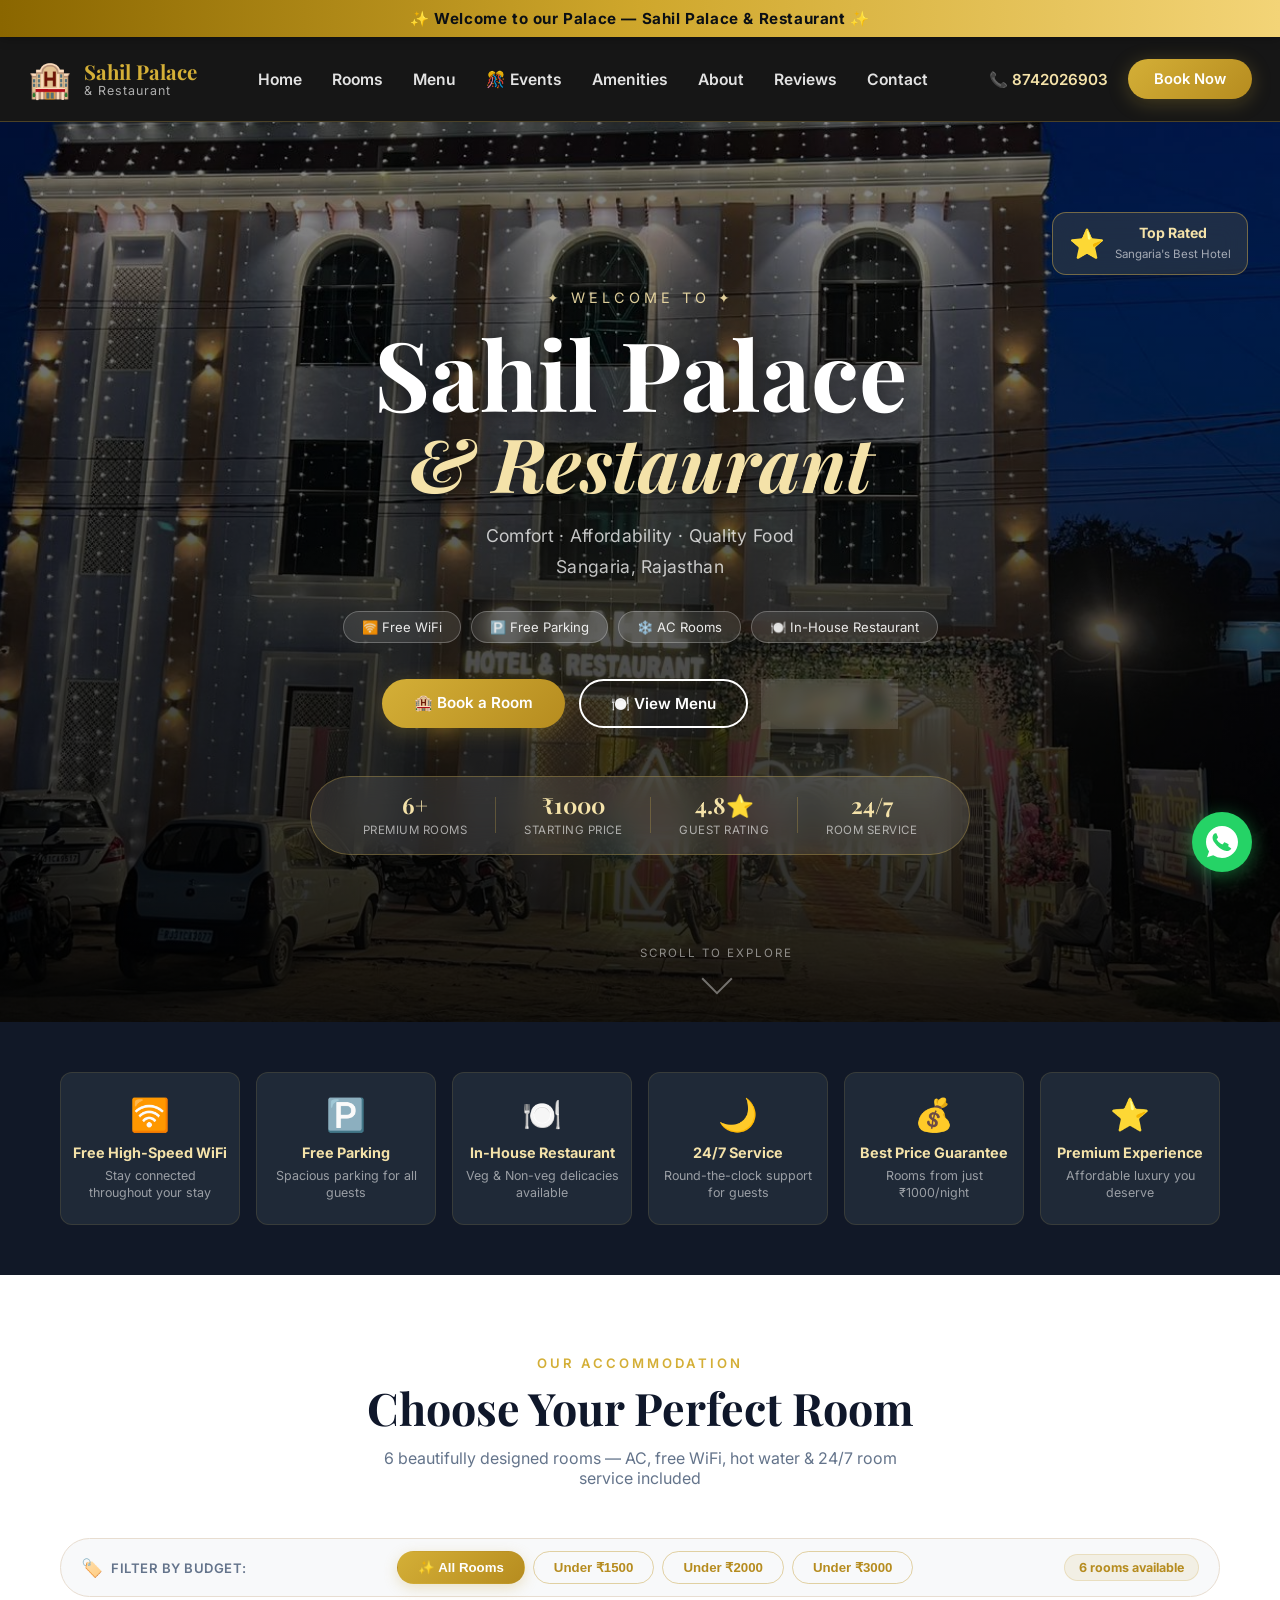
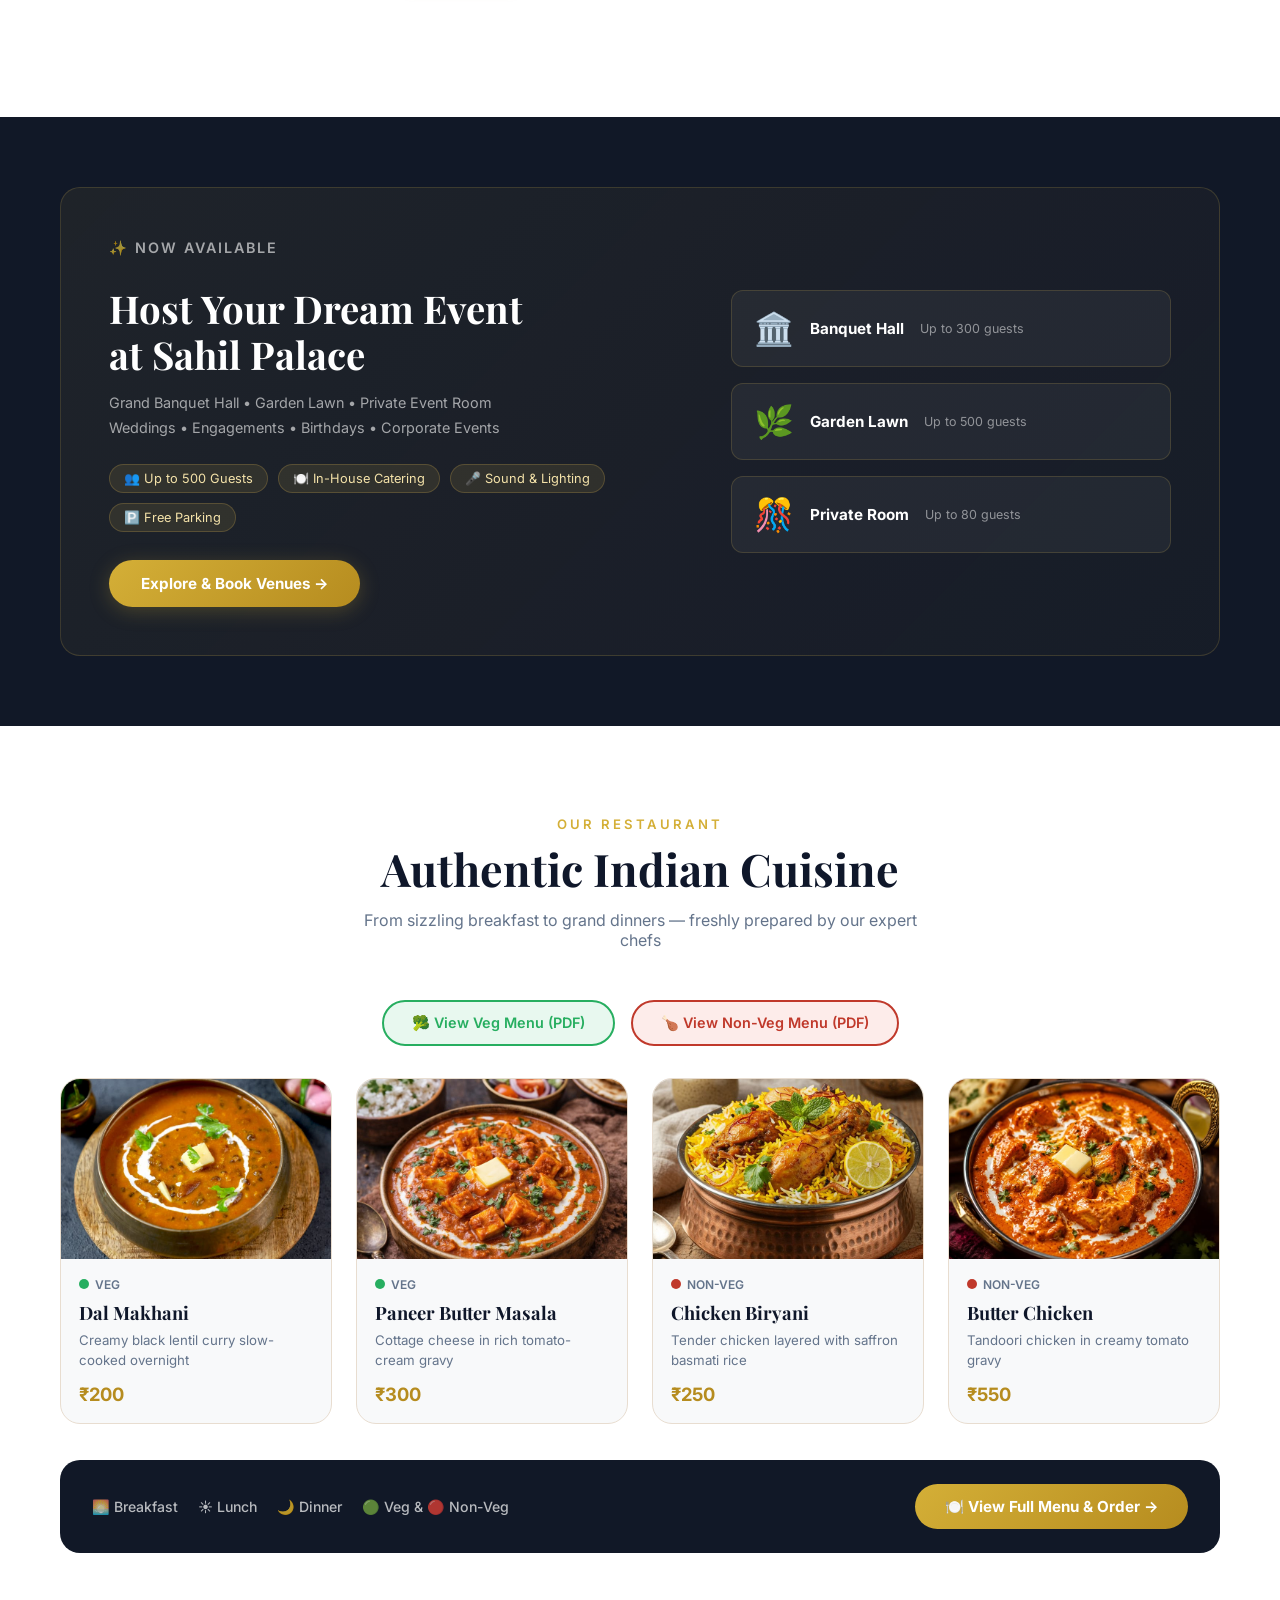
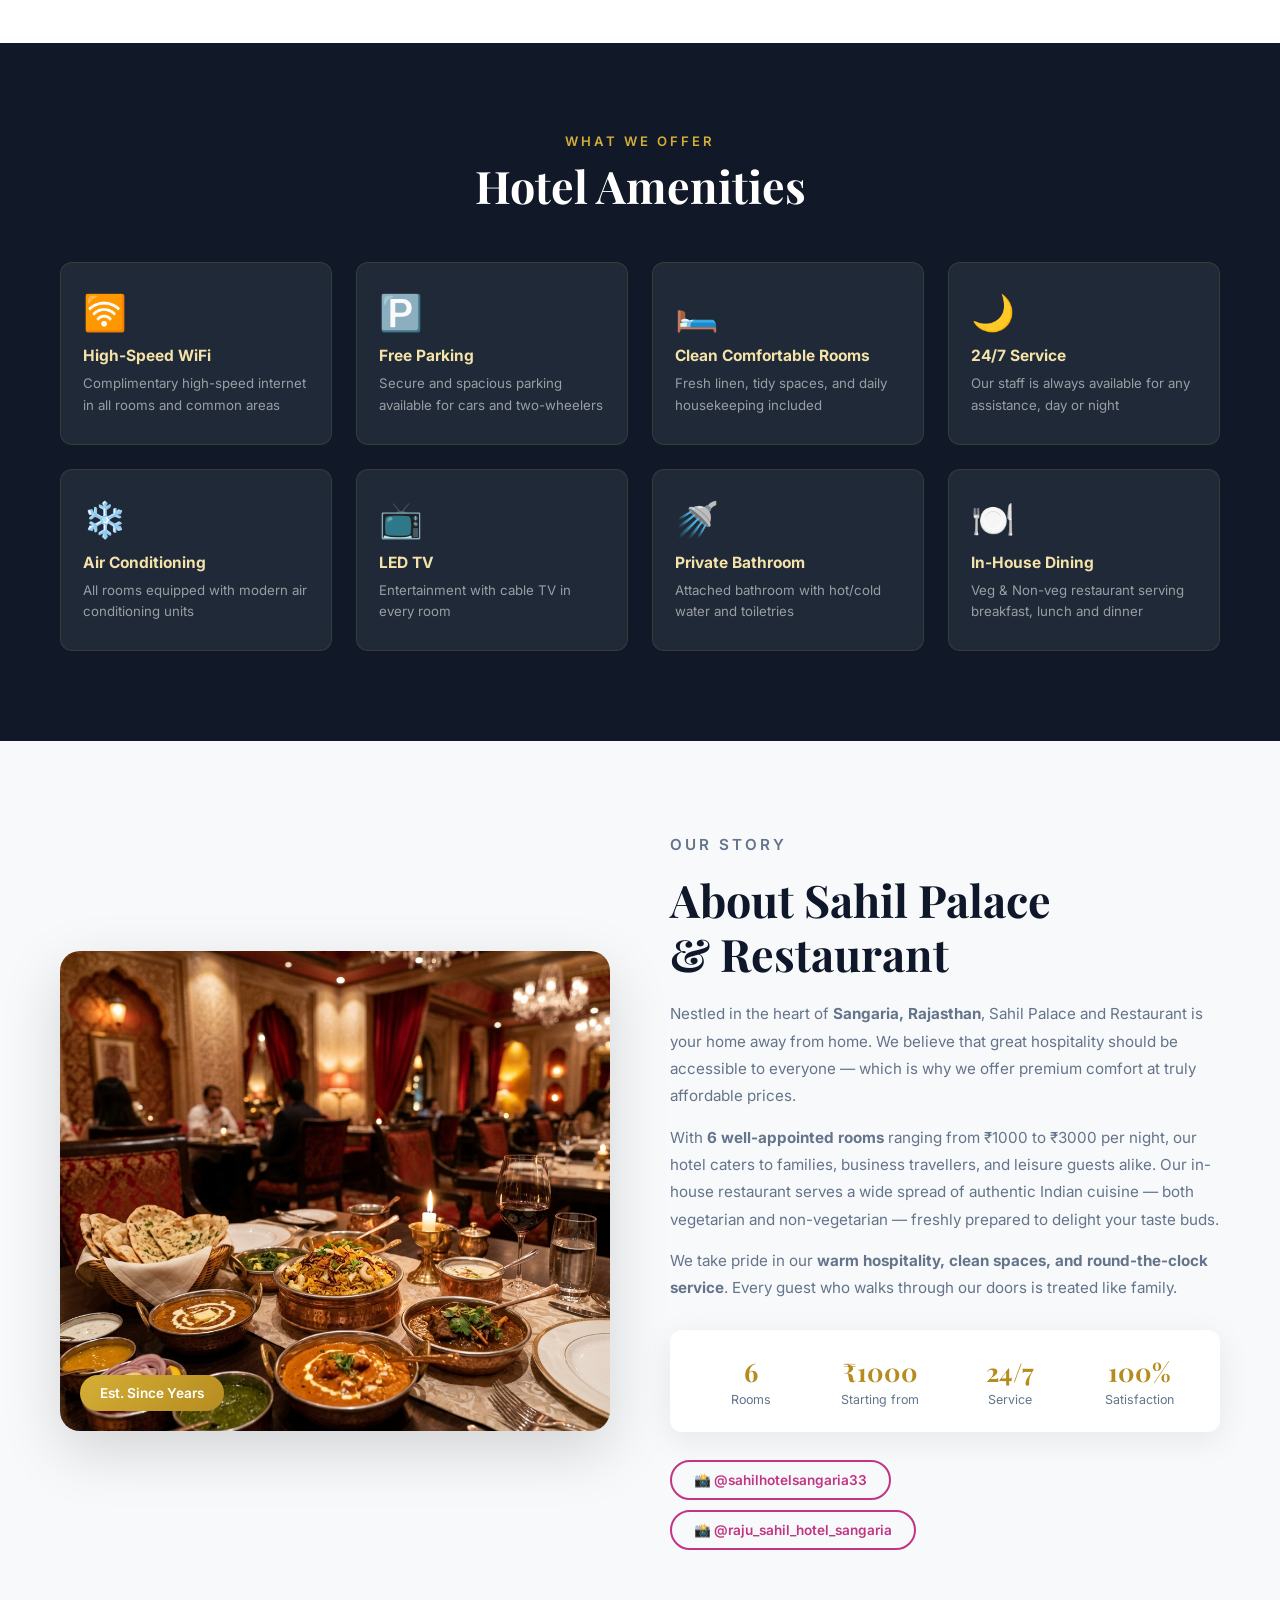
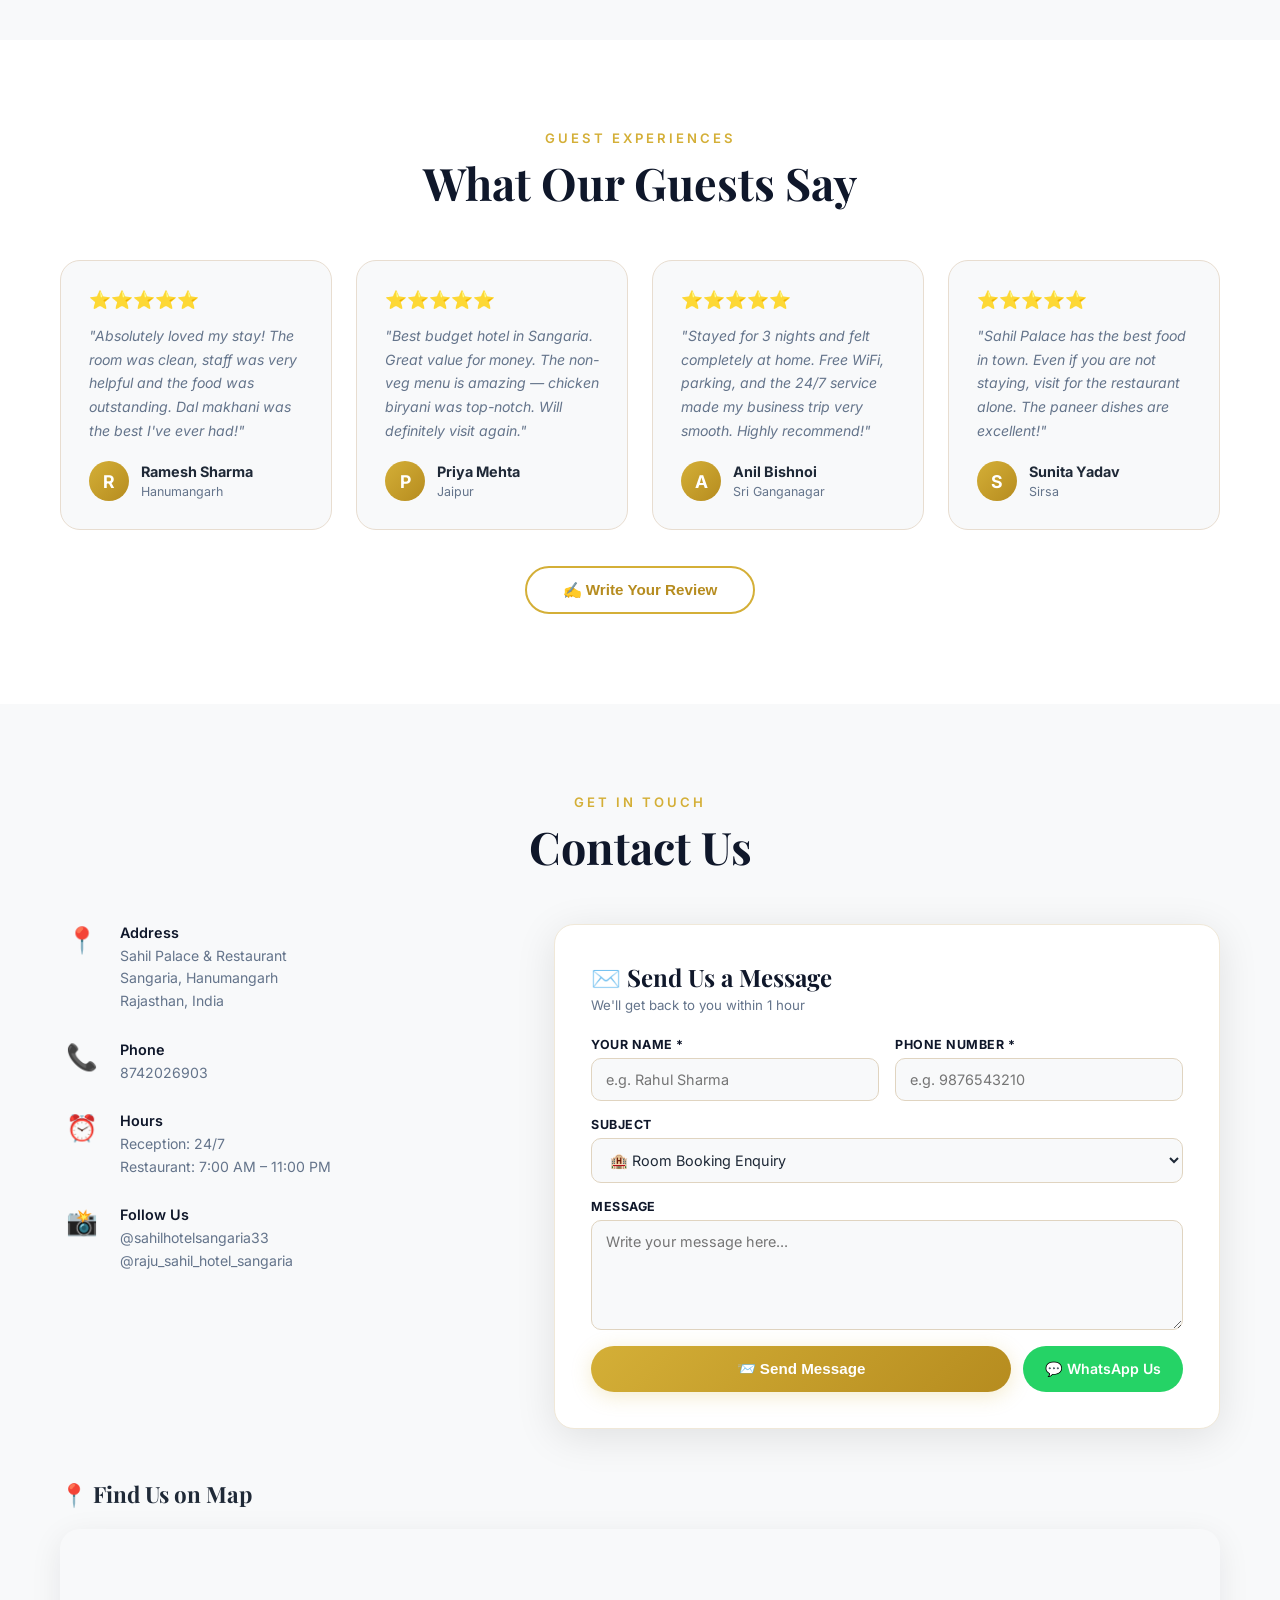
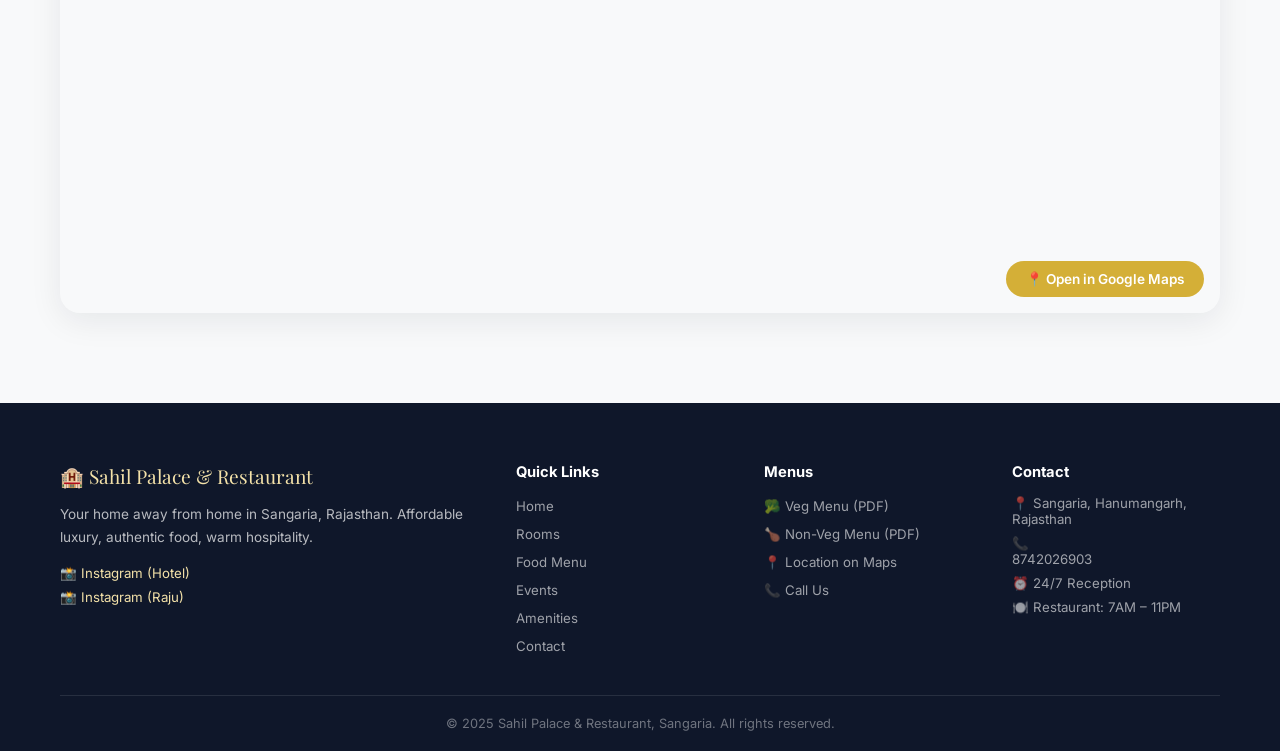
==== commit 389f0c42: "Replace homepage food preview emojis with real dish photos" ====
--- a/index.html
+++ b/index.html
@@ -224,39 +224,62 @@
     <!-- Popular Dishes Preview -->
     <div class="food-preview-grid">
       <div class="fp-card">
-        <div class="fp-img fp-veg">🥘</div>
+        <div class="fp-img-wrap">
+          <img src="images/food/Dal Makhani.jpg" alt="Dal Makhani" class="fp-dish-img"/>
+        </div>
         <div class="fp-body">
-          <span class="fp-dot veg"></span>
+          <div class="fp-type-wrap">
+            <span class="fp-dot veg"></span>
+            <span class="fp-type-name">Veg</span>
+          </div>
           <h4>Dal Makhani</h4>
           <p>Creamy black lentil curry slow-cooked overnight</p>
-          <span class="fp-price">₹120</span>
-        </div>
-      </div>
+          <span class="fp-price">₹200</span>
+        </div>
+      </div>
+
       <div class="fp-card">
-        <div class="fp-img fp-veg">🧀</div>
+        <div class="fp-img-wrap">
+          <img src="images/food/Paneer Butter Masala.jpg" alt="Paneer Butter Masala" class="fp-dish-img"/>
+        </div>
         <div class="fp-body">
-          <span class="fp-dot veg"></span>
+          <div class="fp-type-wrap">
+            <span class="fp-dot veg"></span>
+            <span class="fp-type-name">Veg</span>
+          </div>
           <h4>Paneer Butter Masala</h4>
           <p>Cottage cheese in rich tomato-cream gravy</p>
-          <span class="fp-price">₹160</span>
-        </div>
-      </div>
+          <span class="fp-price">₹300</span>
+        </div>
+      </div>
+
       <div class="fp-card">
-        <div class="fp-img fp-nonveg">🍗</div>
+        <div class="fp-img-wrap">
+          <img src="images/food/Chicken Biryani.jpg" alt="Chicken Biryani" class="fp-dish-img"/>
+        </div>
         <div class="fp-body">
-          <span class="fp-dot nonveg"></span>
+          <div class="fp-type-wrap">
+            <span class="fp-dot nonveg"></span>
+            <span class="fp-type-name">Non-Veg</span>
+          </div>
           <h4>Chicken Biryani</h4>
           <p>Tender chicken layered with saffron basmati rice</p>
-          <span class="fp-price">₹180</span>
-        </div>
-      </div>
+          <span class="fp-price">₹250</span>
+        </div>
+      </div>
+
       <div class="fp-card">
-        <div class="fp-img fp-nonveg">🍖</div>
+        <div class="fp-img-wrap">
+          <img src="images/food/Butter chicken.jpg" alt="Butter Chicken" class="fp-dish-img"/>
+        </div>
         <div class="fp-body">
-          <span class="fp-dot nonveg"></span>
+          <div class="fp-type-wrap">
+            <span class="fp-dot nonveg"></span>
+            <span class="fp-type-name">Non-Veg</span>
+          </div>
           <h4>Butter Chicken</h4>
           <p>Tandoori chicken in creamy tomato gravy</p>
-          <span class="fp-price">₹190</span>
+          <span class="fp-price">₹550</span>
         </div>
       </div>
     </div>
--- a/style.css
+++ b/style.css
@@ -54,7 +54,7 @@
 /* ===== HERO ===== */
 .hero{position:relative;min-height:100vh;display:flex;flex-direction:column;align-items:center;justify-content:center;text-align:center;overflow:hidden}
 .hero-bg{position:absolute;inset:0}
-.hero-img{width:100%;height:100%;object-fit:cover;transform:scale(1.04);animation:heroZoom 14s ease-in-out infinite alternate}
+.hero-img{width:100%;height:100%;object-fit:cover;object-position:center center;transform:scale(1.04);animation:heroZoom 14s ease-in-out infinite alternate}
 @keyframes heroZoom{from{transform:scale(1.04)}to{transform:scale(1.12)}}
 .hero-overlay{position:absolute;inset:0;background:linear-gradient(180deg,rgba(0,0,0,.45) 0%,rgba(0,0,0,.65) 50%,rgba(0,0,0,.88) 100%)}
 
@@ -95,13 +95,20 @@
 
 
 /* ===== HIGHLIGHTS ===== */
-.highlights{background:var(--dark2);padding:60px 0}
-.highlights-grid{display:grid;grid-template-columns:repeat(auto-fit,minmax(180px,1fr));gap:24px}
-.highlight-card{text-align:center;padding:28px 20px;background:var(--dark3);border-radius:var(--radius);border:1px solid rgba(201,168,76,.15);transition:var(--transition)}
+.highlights{background:var(--dark2);padding:50px 0}
+.highlights-grid{display:grid;grid-template-columns:repeat(6,1fr);gap:16px}
+.highlight-card{text-align:center;padding:22px 12px;background:var(--dark3);border-radius:var(--radius);border:1px solid rgba(201,168,76,.15);transition:var(--transition)}
 .highlight-card:hover{border-color:var(--gold);transform:translateY(-4px)}
-.h-icon{font-size:2.2rem;margin-bottom:12px}
-.highlight-card h4{color:var(--gold-light);font-size:.95rem;margin-bottom:6px}
-.highlight-card p{color:rgba(255,255,255,.55);font-size:.82rem}
+.h-icon{font-size:2rem;margin-bottom:10px}
+.highlight-card h4{color:var(--gold-light);font-size:.9rem;margin-bottom:6px;line-height:1.25}
+.highlight-card p{color:rgba(255,255,255,.55);font-size:.78rem;line-height:1.35}
+
+@media(max-width:1100px){
+  .highlights-grid{grid-template-columns:repeat(3,1fr)}
+}
+@media(max-width:640px){
+  .highlights-grid{grid-template-columns:repeat(2,1fr)}
+}
 
 /* ===== SECTION HEADER ===== */
 .section-header{text-align:center;margin-bottom:50px}
@@ -163,19 +170,21 @@
 .nonveg-link:hover{background:var(--red);color:var(--white)}
 
 /* Food preview cards (homepage teaser) */
-.food-preview-grid{display:grid;grid-template-columns:repeat(auto-fill,minmax(240px,1fr));gap:20px;margin-bottom:36px}
+.food-preview-grid{display:grid;grid-template-columns:repeat(auto-fit,minmax(250px,1fr));gap:24px;margin-bottom:36px}
 .fp-card{background:var(--cream);border-radius:var(--radius-lg);overflow:hidden;border:1px solid #e8ddd0;transition:var(--transition);display:flex;flex-direction:column}
 .fp-card:hover{transform:translateY(-5px);box-shadow:var(--shadow)}
-.fp-img{height:120px;display:flex;align-items:center;justify-content:center;font-size:3.5rem}
-.fp-veg{background:linear-gradient(135deg,#e8f8ef,#d4f0e0)}
-.fp-nonveg{background:linear-gradient(135deg,#fdecea,#f8d5d2)}
-.fp-body{padding:16px;flex:1}
-.fp-dot{display:inline-block;width:10px;height:10px;border-radius:50%;margin-bottom:8px}
+.fp-img-wrap{height:180px;width:100%;overflow:hidden;position:relative}
+.fp-dish-img{width:100%;height:100%;object-fit:cover;transition:transform 0.4s ease}
+.fp-card:hover .fp-dish-img{transform:scale(1.08)}
+.fp-body{padding:18px;flex:1}
+.fp-type-wrap{display:flex;align-items:center;gap:6px;margin-bottom:8px}
+.fp-dot{display:inline-block;width:10px;height:10px;border-radius:50%}
 .fp-dot.veg{background:var(--green)}
 .fp-dot.nonveg{background:var(--red)}
-.fp-body h4{font-size:.97rem;font-weight:600;margin-bottom:4px;color:var(--dark)}
-.fp-body p{font-size:.8rem;color:var(--text-light);margin-bottom:10px;line-height:1.5}
-.fp-price{font-weight:700;color:var(--gold-dark);font-size:1.05rem}
+.fp-type-name{font-size:.75rem;font-weight:600;color:var(--text-light);text-transform:uppercase}
+.fp-body h4{font-family:'Playfair Display',serif;font-size:1.15rem;font-weight:700;margin-bottom:6px;color:var(--dark)}
+.fp-body p{font-size:.83rem;color:var(--text-light);margin-bottom:12px;line-height:1.5}
+.fp-price{font-weight:700;color:var(--gold-dark);font-size:1.15rem}
 .food-cta-row{display:flex;align-items:center;justify-content:space-between;flex-wrap:wrap;gap:16px;background:var(--dark2);border-radius:var(--radius-lg);padding:24px 32px}
 .food-cta-info{display:flex;gap:20px;flex-wrap:wrap}
 .food-cta-info span{color:rgba(255,255,255,.7);font-size:.88rem;font-weight:500}
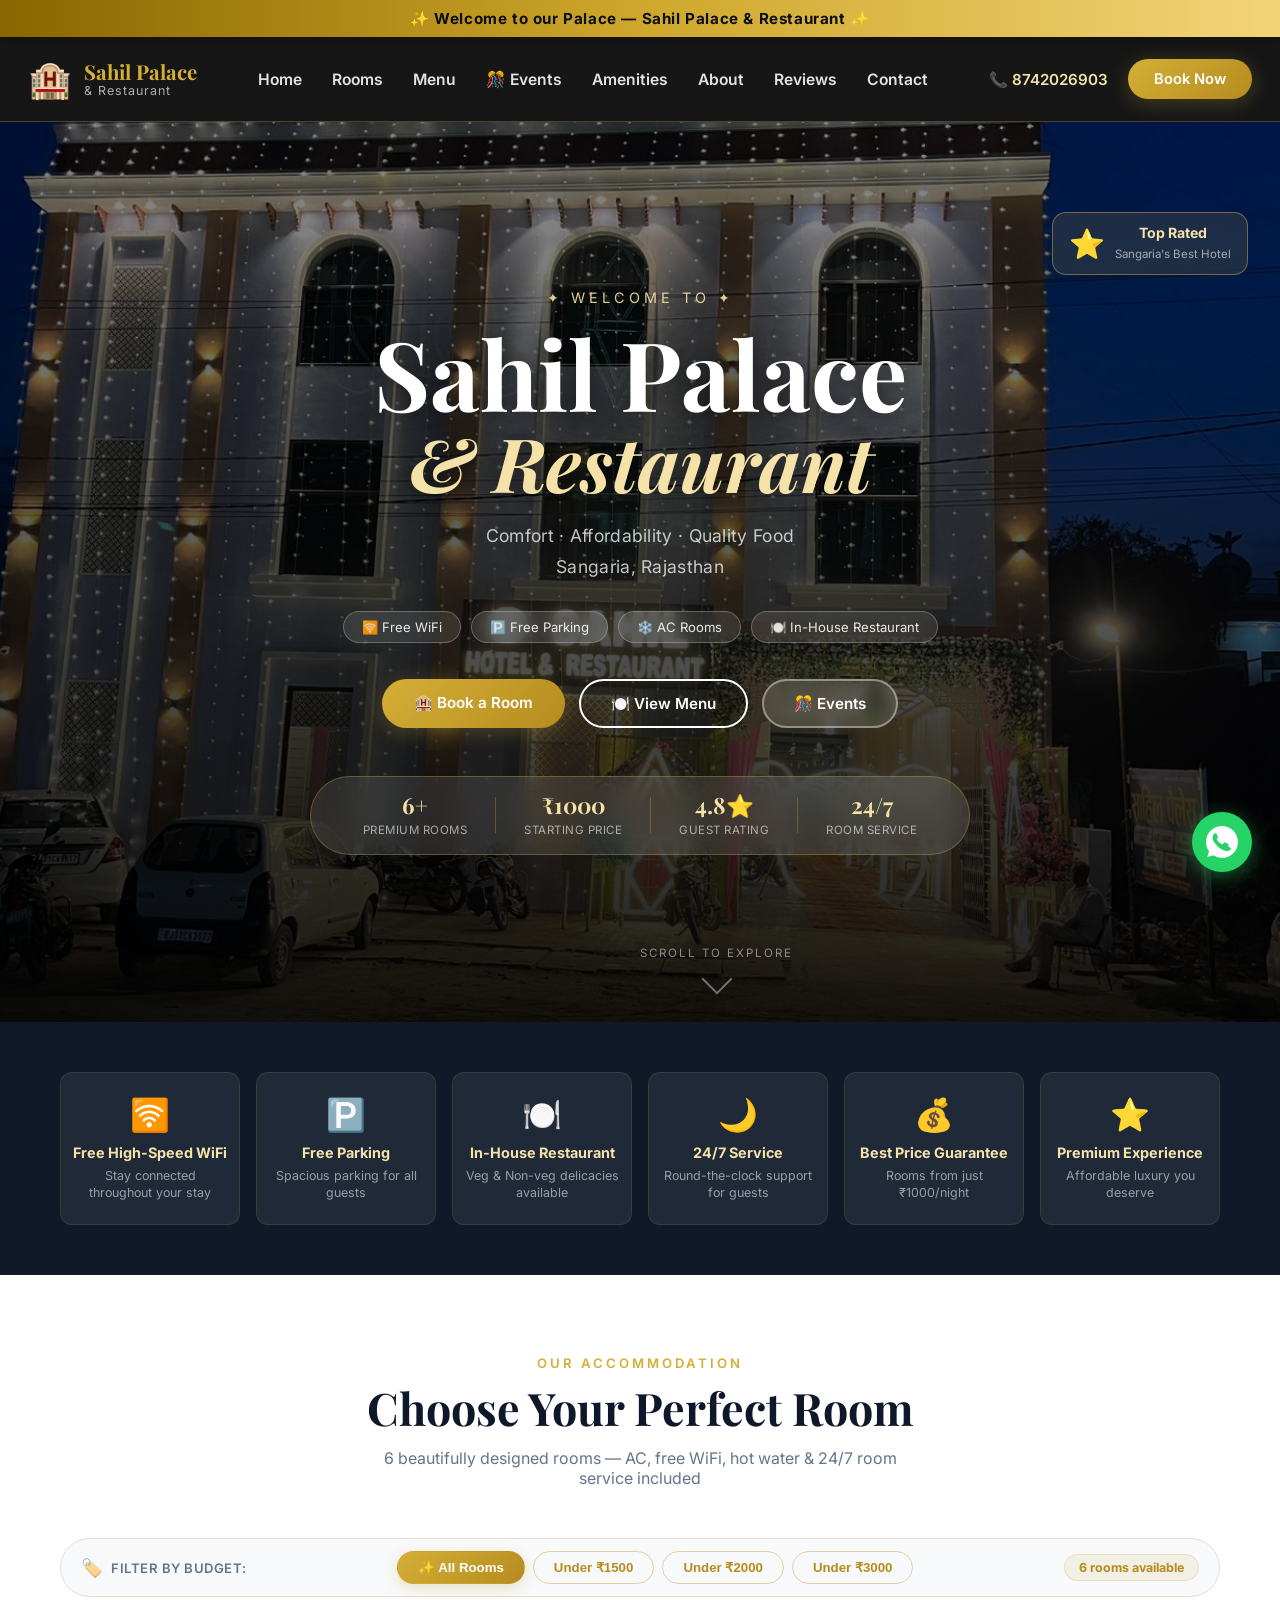
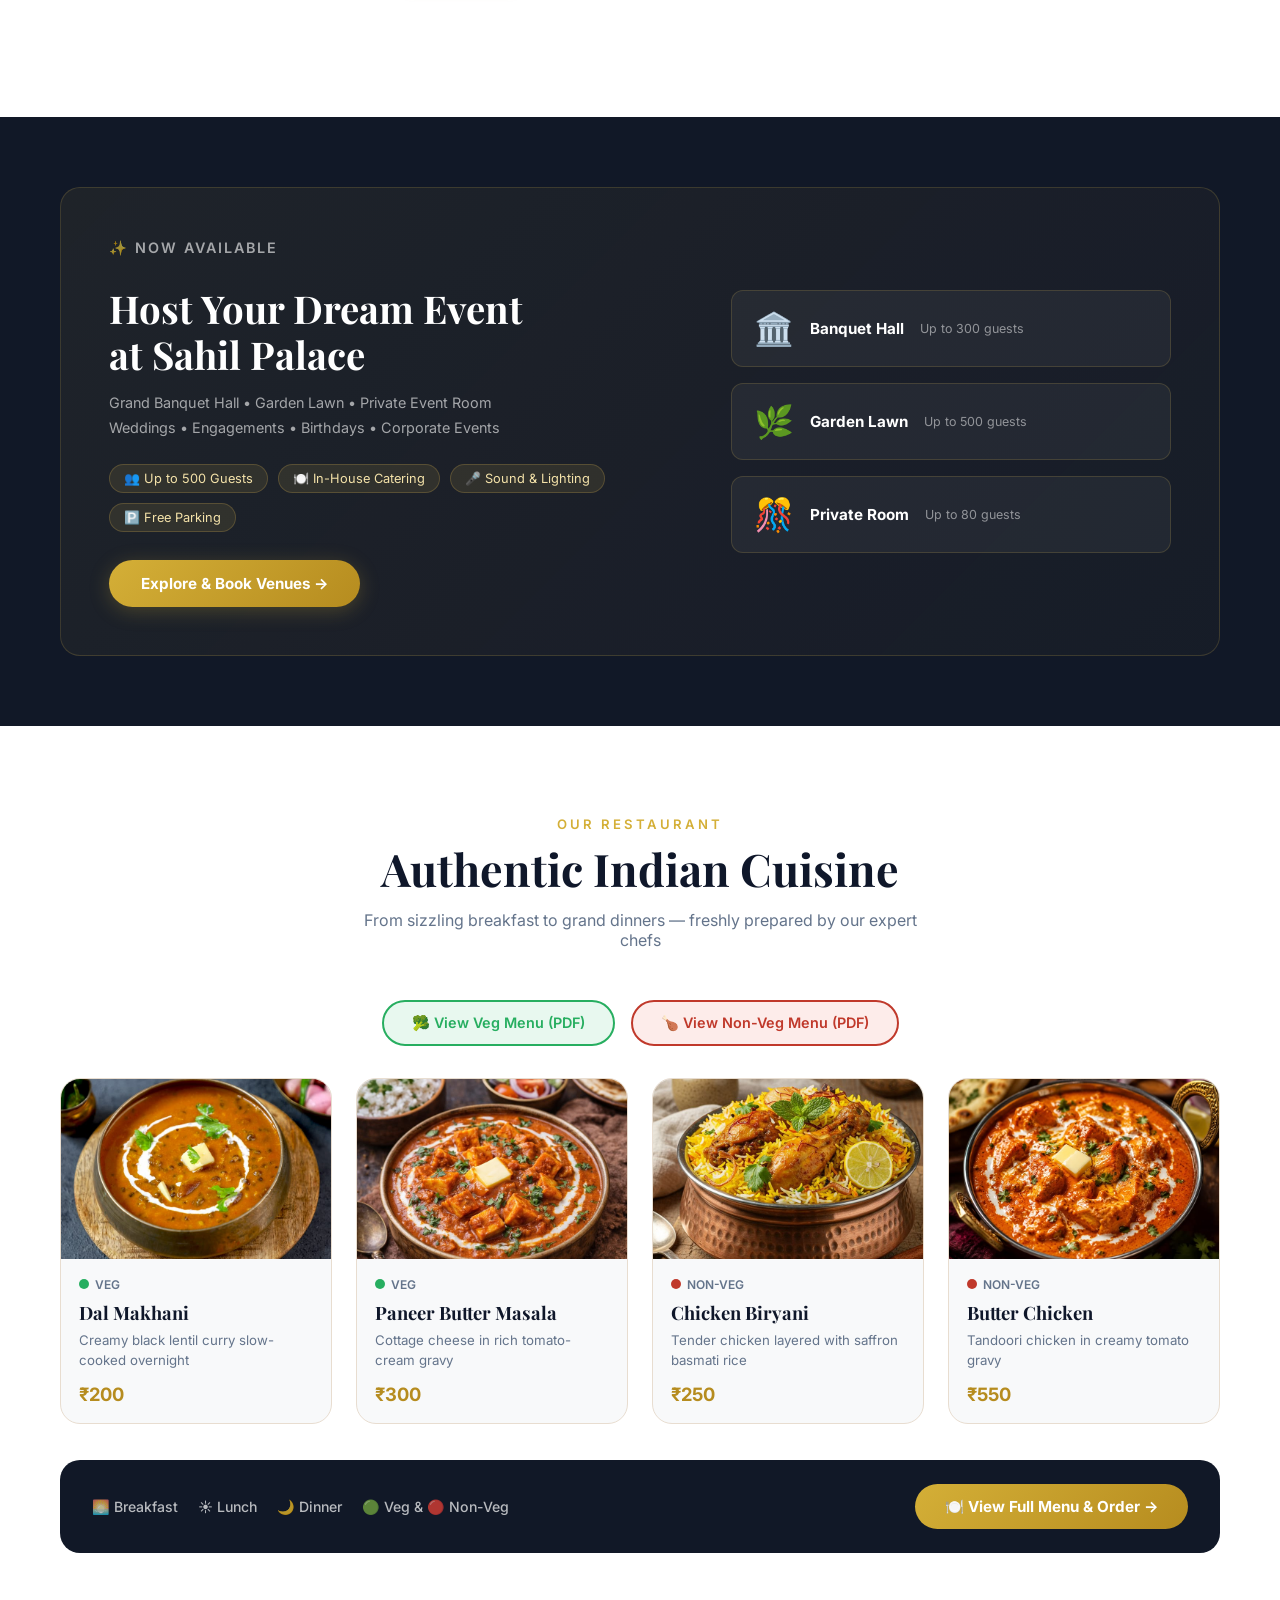
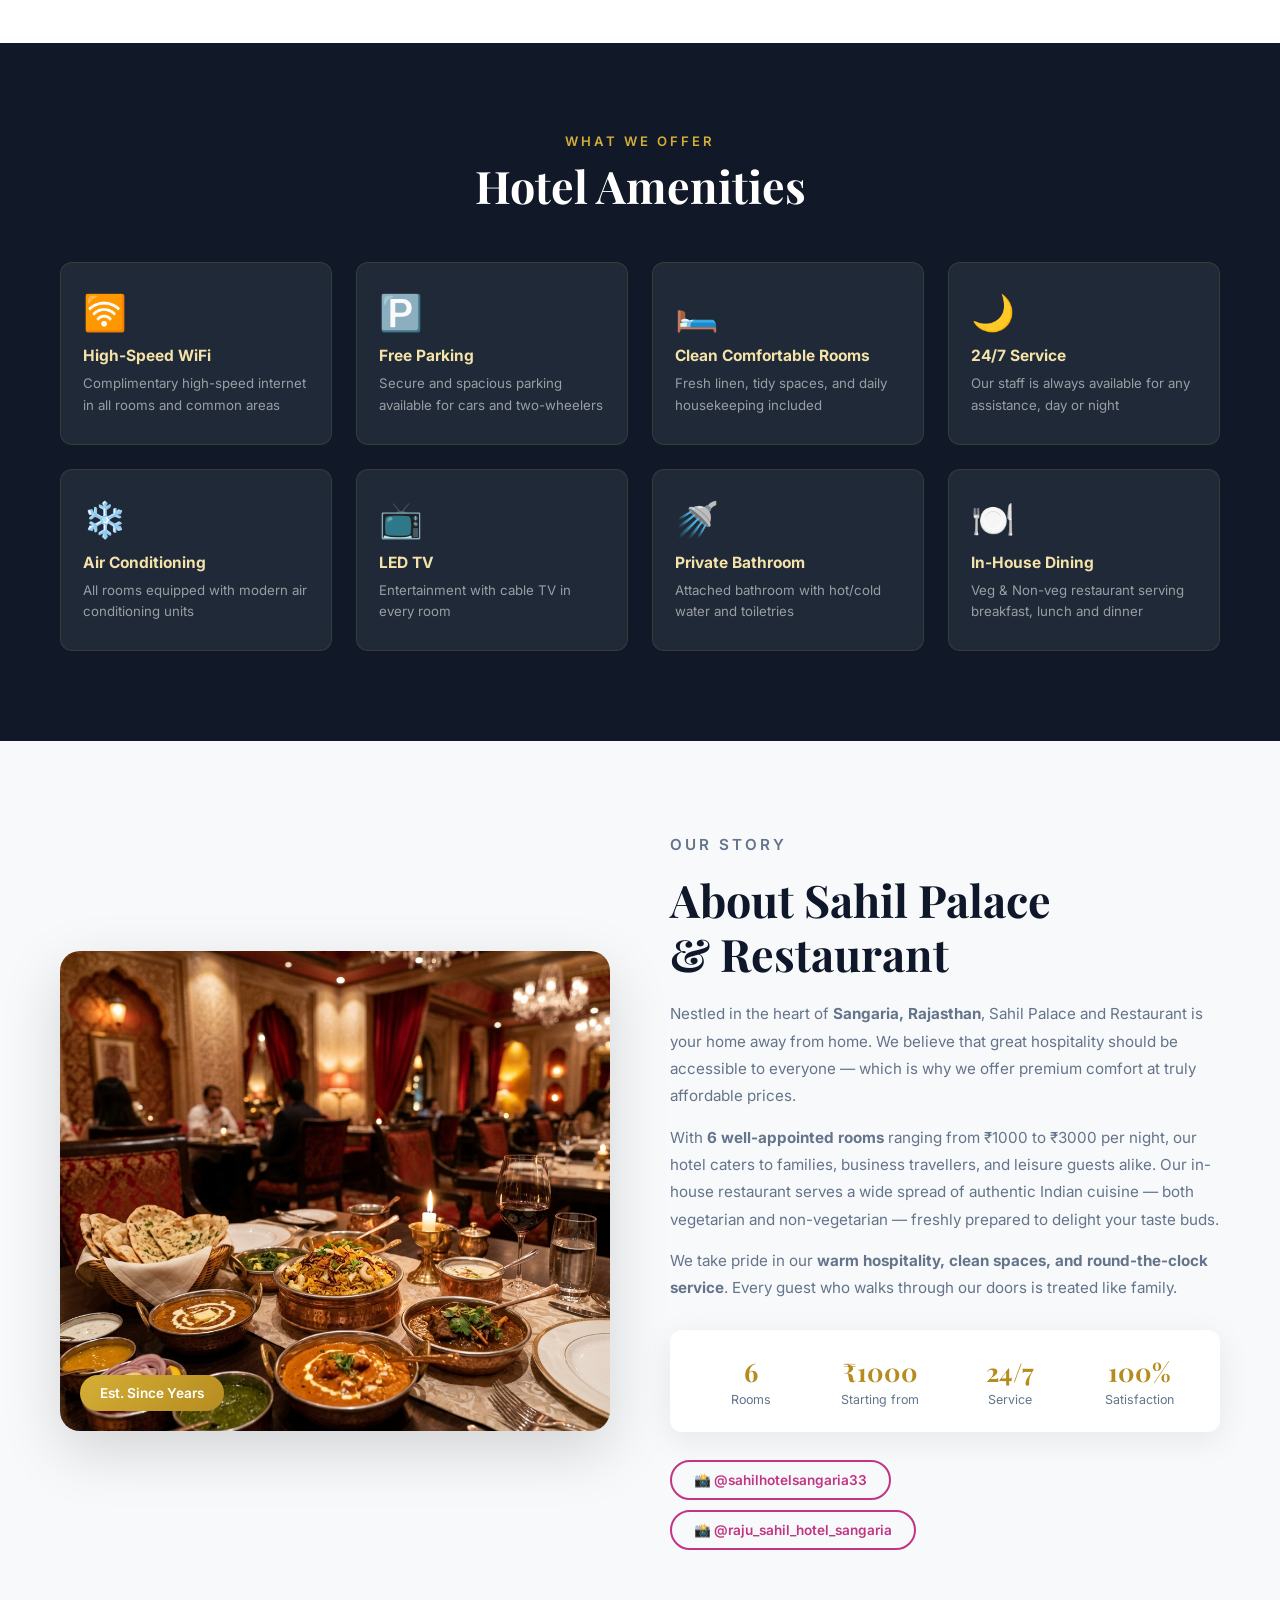
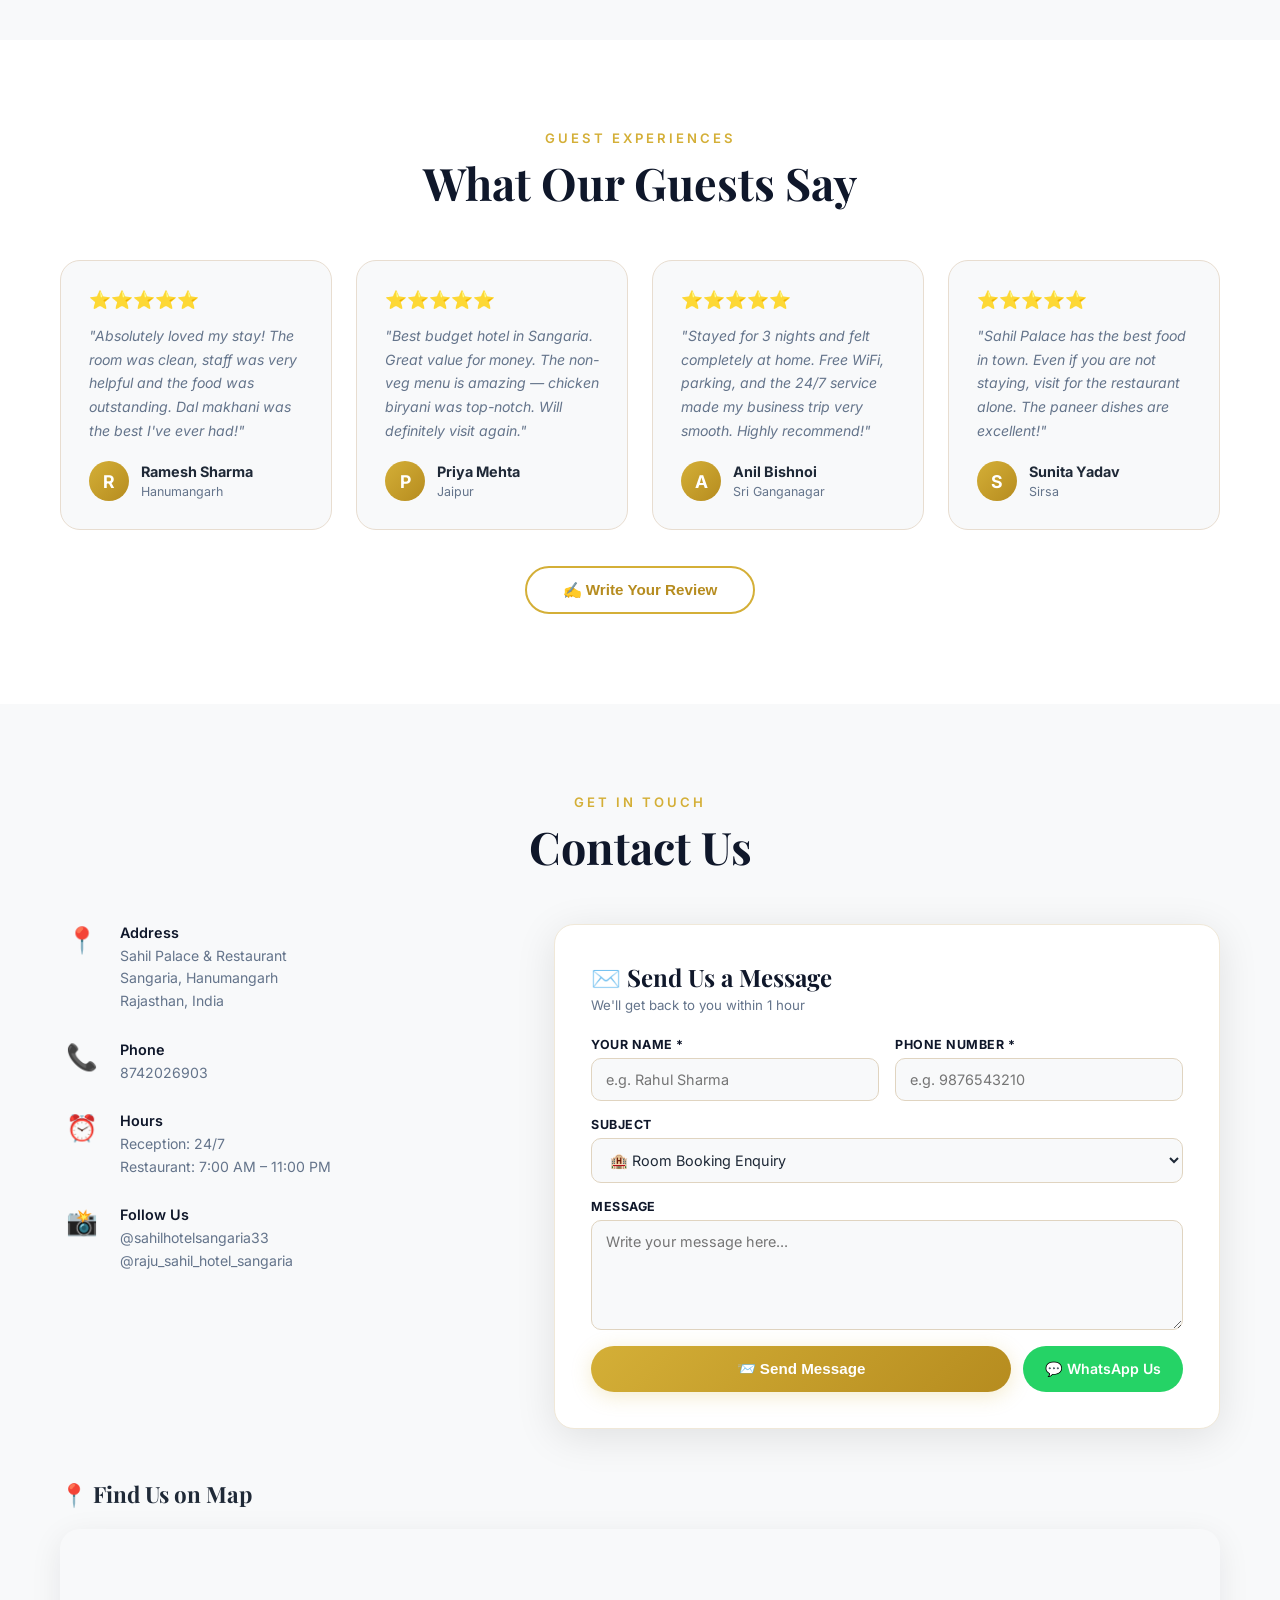
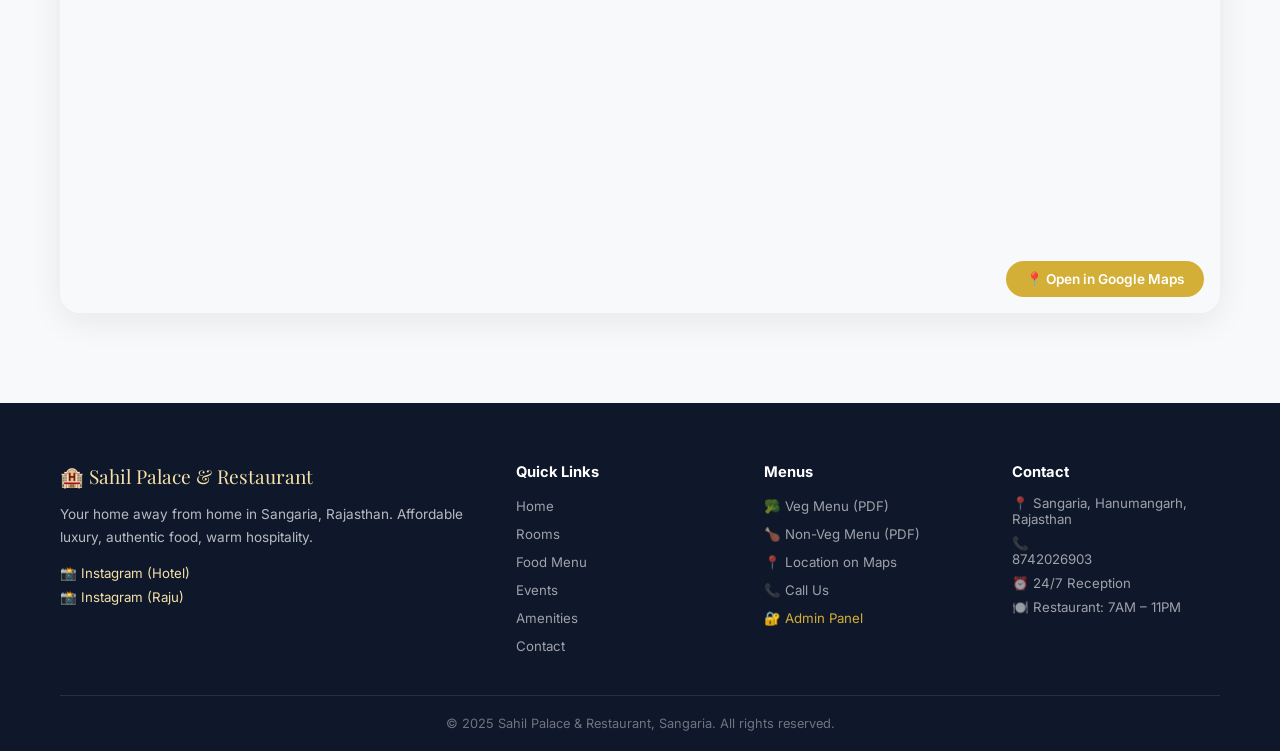
==== commit 13fc9cf3: "Add direct link to Admin Panel in footer" ====
--- a/index.html
+++ b/index.html
@@ -552,6 +552,7 @@
           <li><a href="https://drive.google.com/file/d/1rh7tFKR6nFJ3XrHRHrGHIPUbTESS4Etf/view" target="_blank">🍗 Non-Veg Menu (PDF)</a></li>
           <li><a href="https://maps.app.goo.gl/tUt6158L5gvfwMiu9" target="_blank">📍 Location on Maps</a></li>
           <li><a href="tel:8742026903">📞 Call Us</a></li>
+          <li><a href="manage.html" style="color:var(--gold)">🔐 Admin Panel</a></li>
         </ul>
       </div>
       <div class="footer-contact">
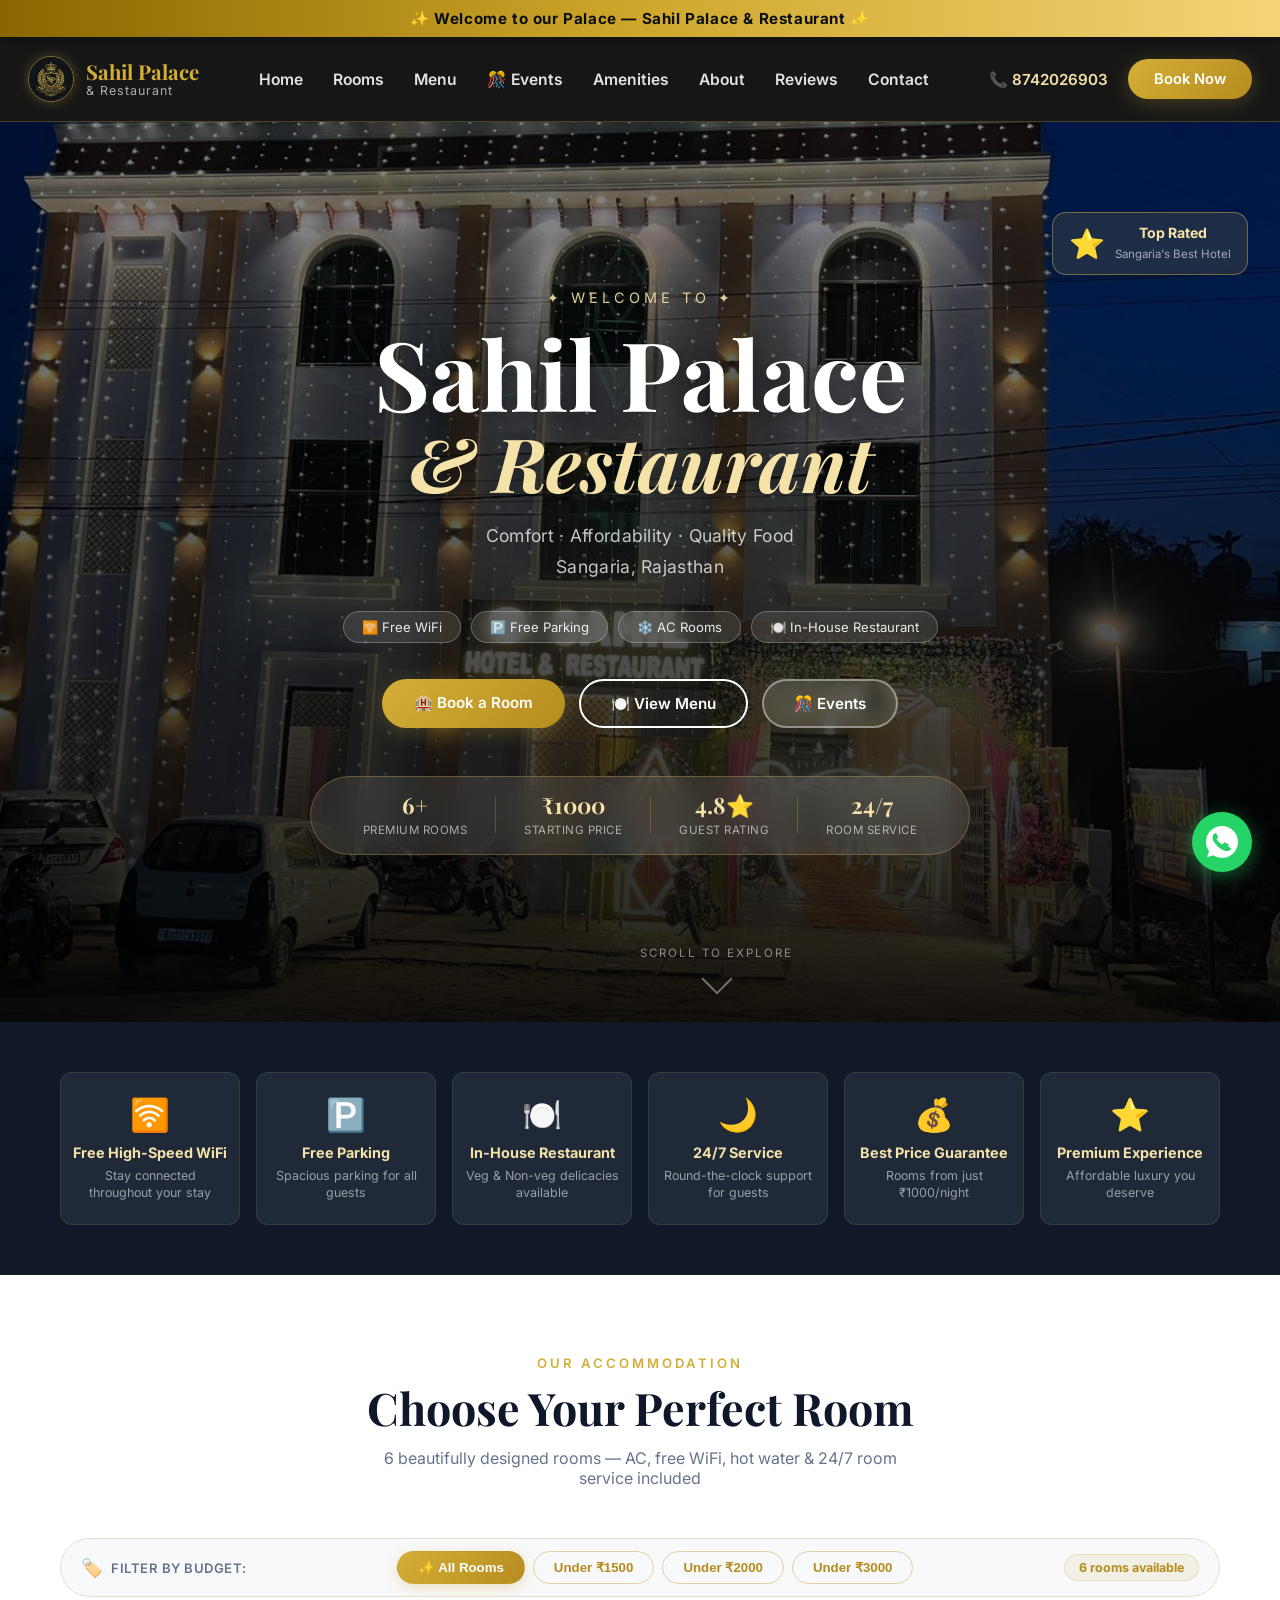
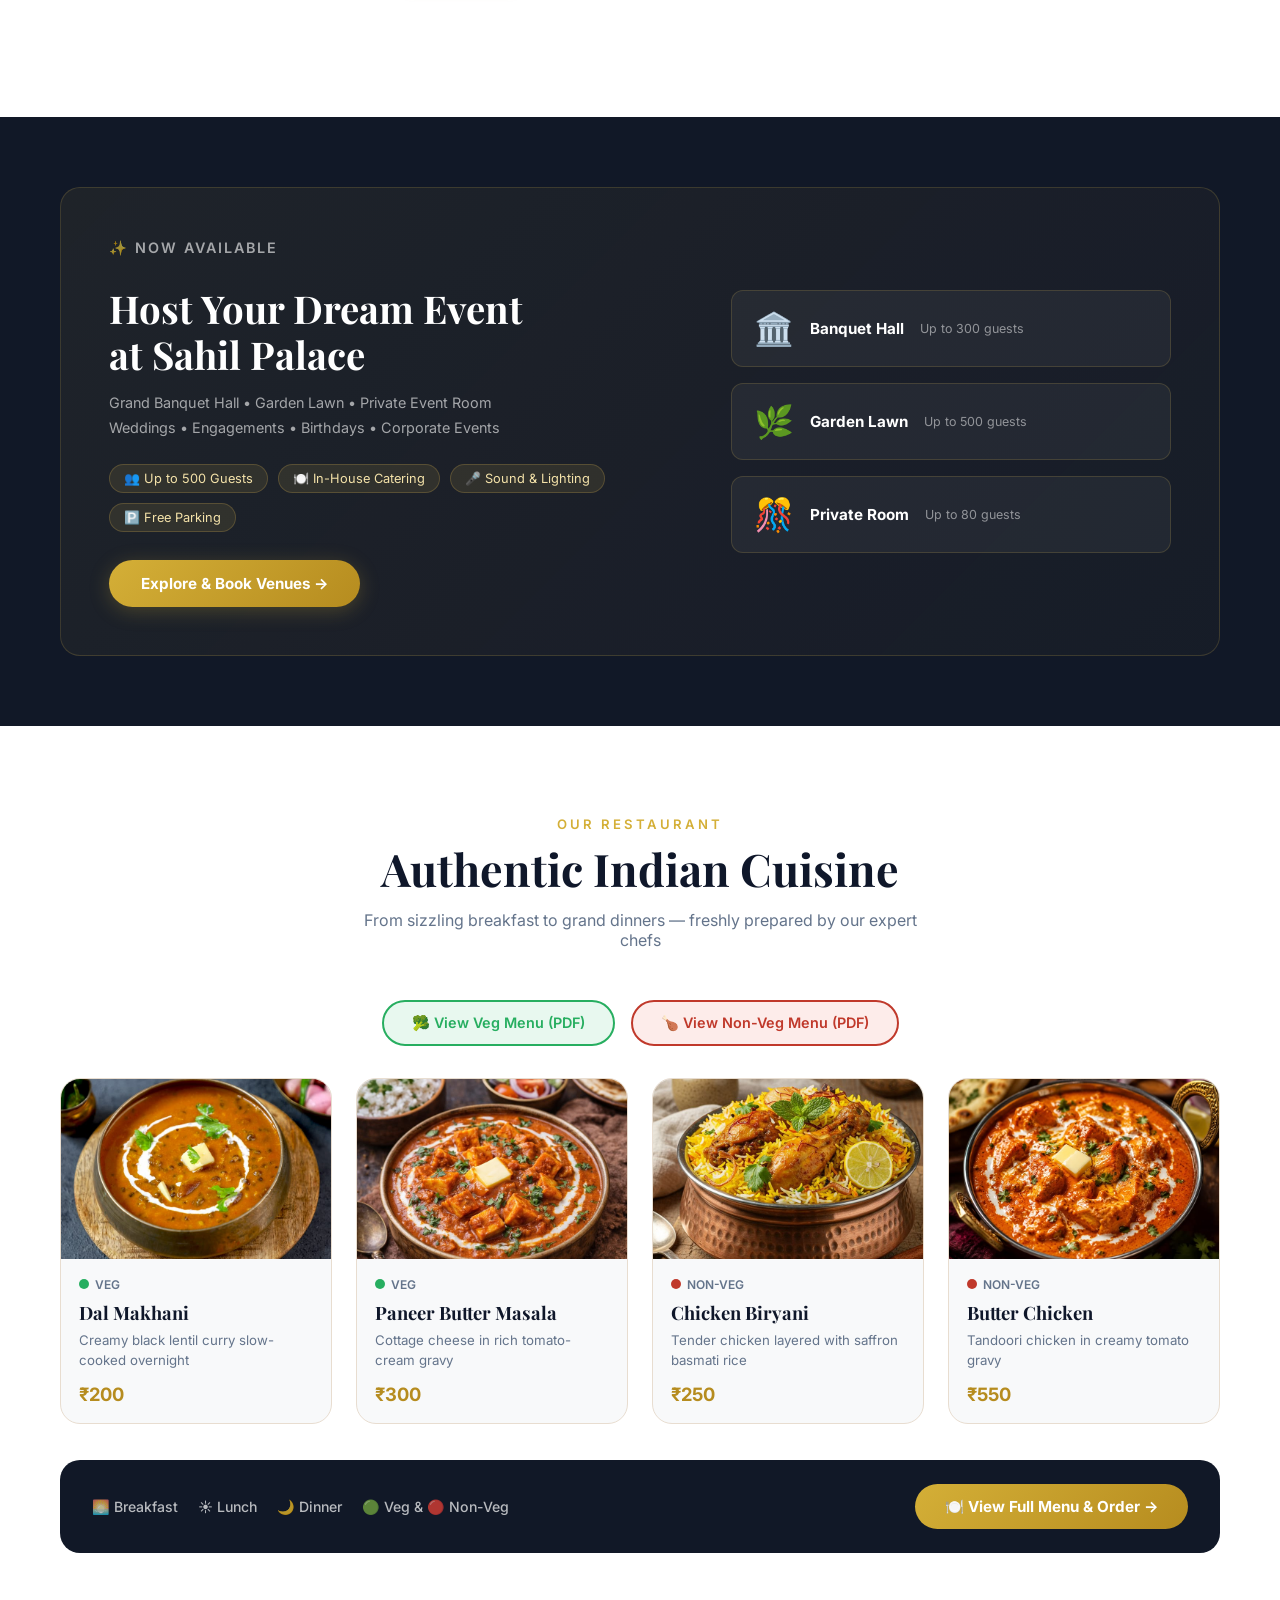
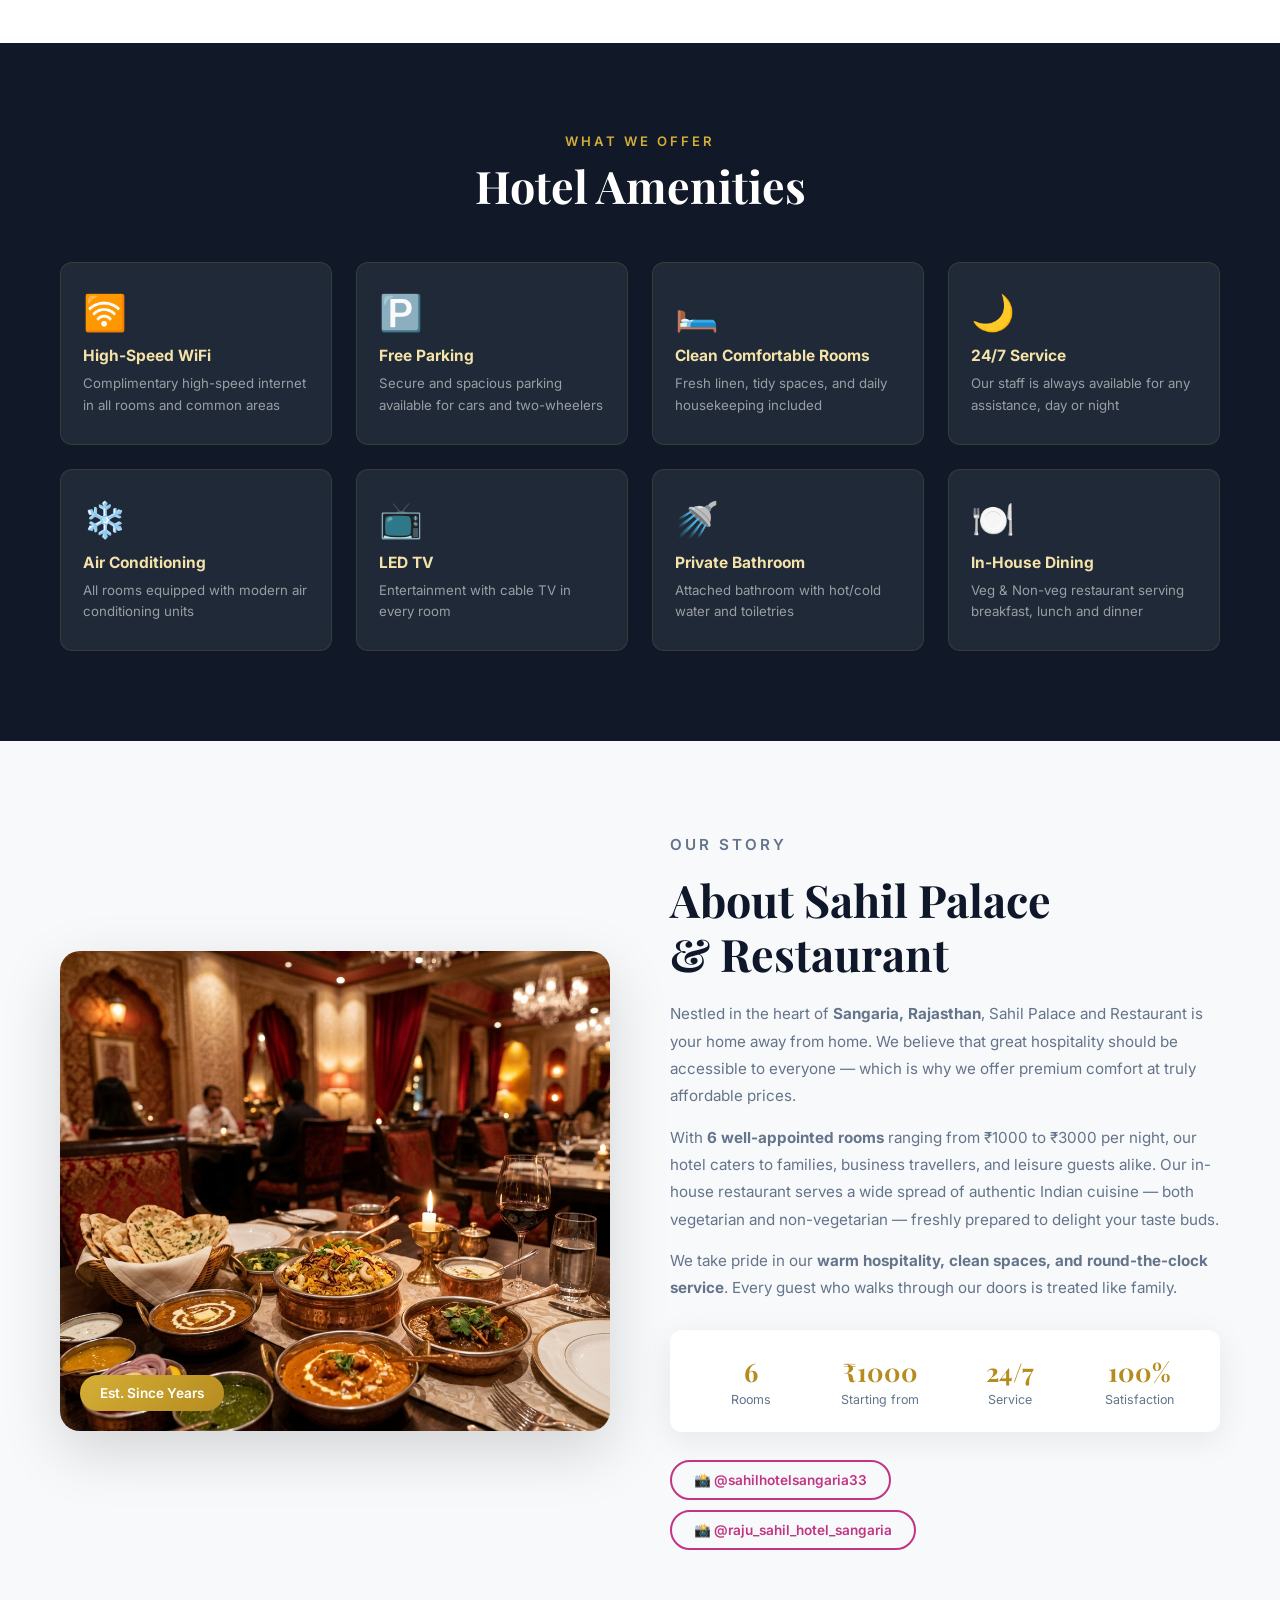
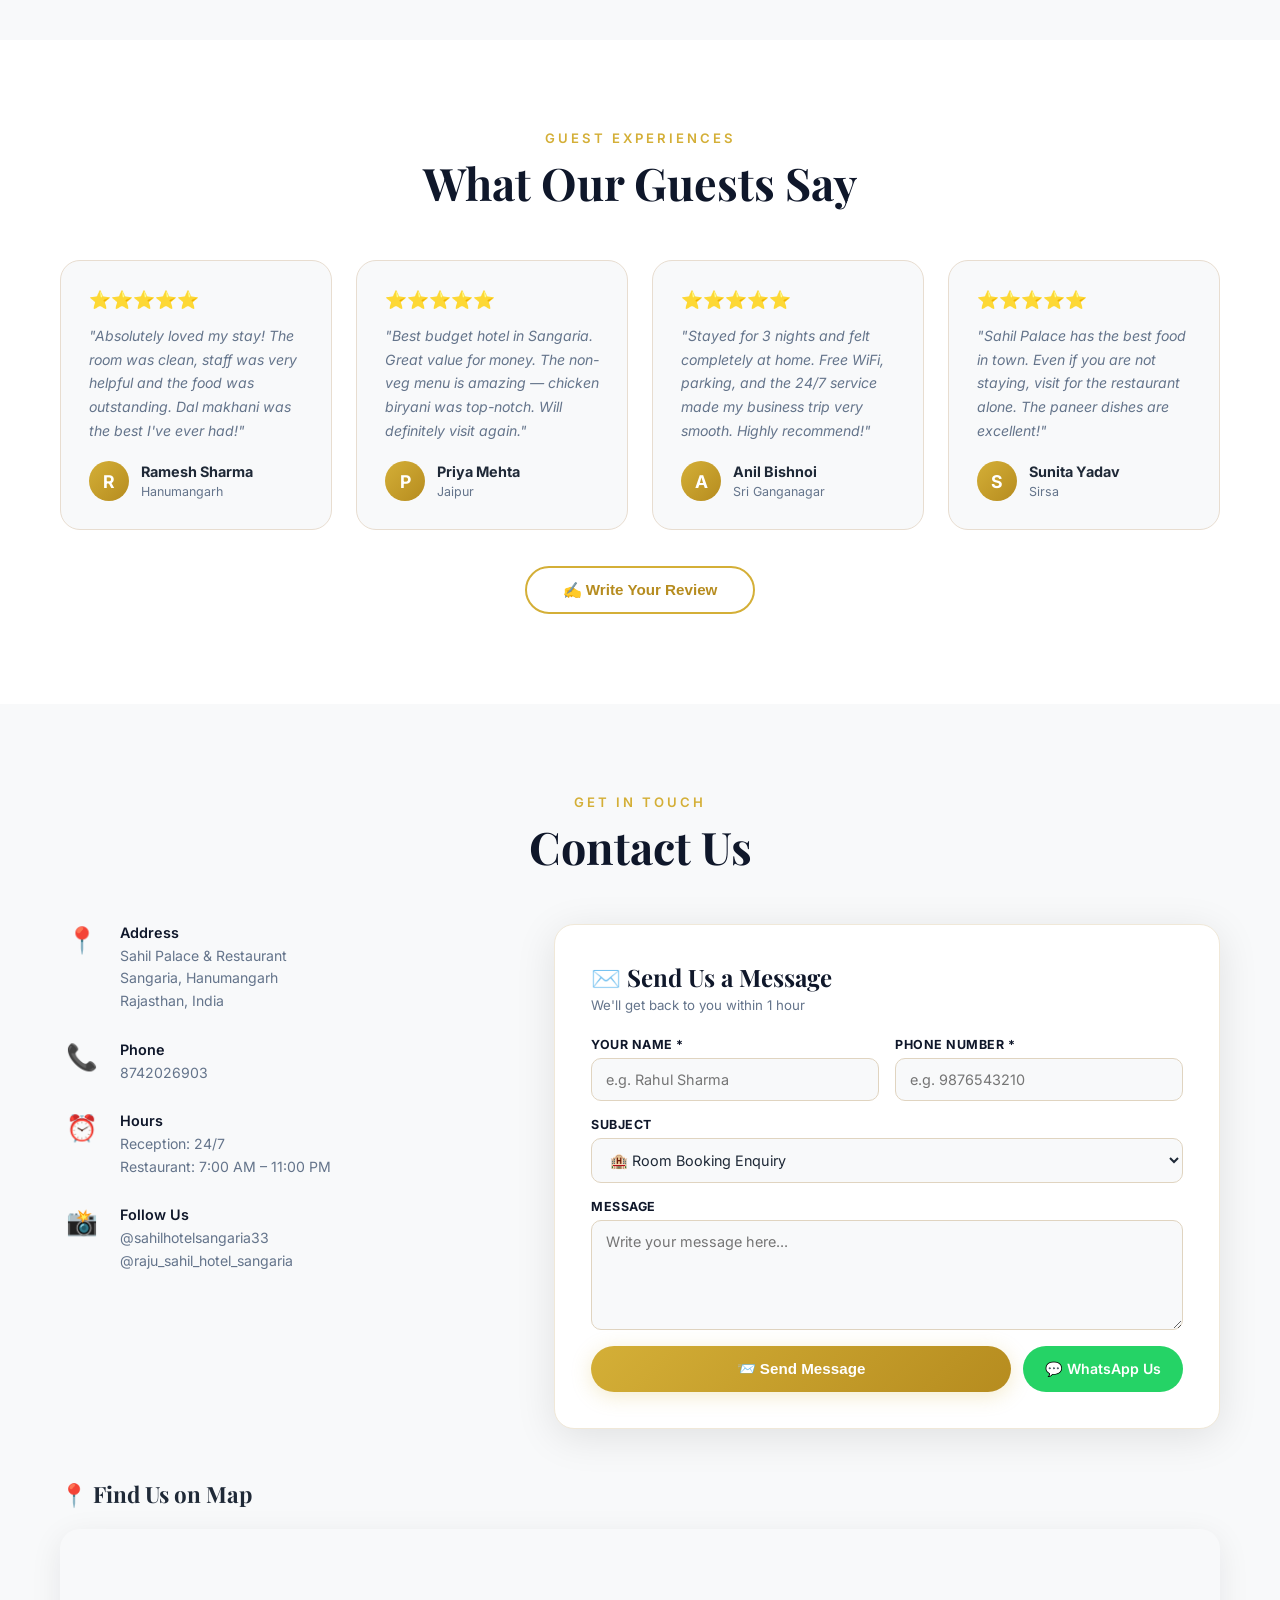
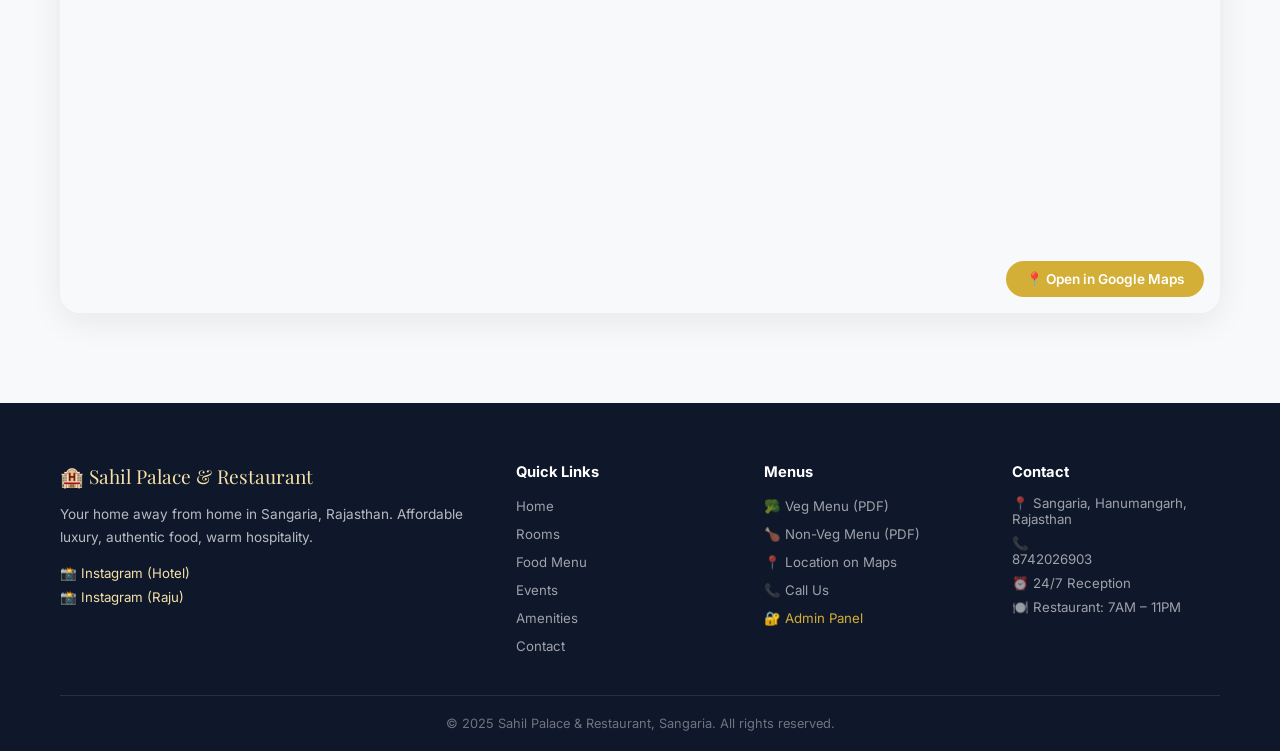
==== commit 7b3fc219: "Update navbar with custom generated luxury Sahil Palace emblem logo across all pages" ====
--- a/index.html
+++ b/index.html
@@ -24,10 +24,10 @@
 <nav id="navbar" class="navbar">
   <div class="nav-container">
     <a href="index.html" class="nav-logo">
-      <span class="logo-icon">🏨</span>
+      <img src="images/sahil_palace_logo.png" alt="Sahil Palace Logo" class="brand-logo-img" />
       <div>
         <span class="logo-name">Sahil Palace</span>
-        <span class="logo-sub">& Restaurant</span>
+        <span class="logo-sub">&amp; Restaurant</span>
       </div>
     </a>
     <ul class="nav-links" id="navLinks">
--- a/style.css
+++ b/style.css
@@ -35,10 +35,11 @@
 .navbar{position:sticky;top:0;z-index:1000;background:rgba(13,13,13,.96);backdrop-filter:blur(12px);border-bottom:1.5px solid rgba(201,168,76,.3);transition:var(--transition)}
 .navbar.scrolled{box-shadow:0 6px 24px rgba(0,0,0,.5)}
 .nav-container{display:flex;align-items:center;justify-content:space-between;padding:0 28px;height:84px;max-width:1400px;margin:0 auto}
-.nav-logo{display:flex;align-items:center;gap:12px;color:var(--white)}
-.logo-icon{font-size:2.2rem}
-.logo-name{display:block;font-family:'Playfair Display',serif;font-size:1.28rem;font-weight:700;color:var(--gold);line-height:1.15}
-.logo-sub{display:block;font-size:.78rem;color:rgba(255,255,255,.65);letter-spacing:1px}
+.nav-logo, .nav-brand{display:flex;align-items:center;gap:12px;color:var(--white);text-decoration:none}
+.brand-logo-img{width:46px;height:46px;object-fit:contain;border-radius:50%;border:1.5px solid rgba(201,168,76,.6);box-shadow:0 0 12px rgba(212,175,55,.3);transition:transform 0.3s ease}
+.nav-logo:hover .brand-logo-img, .nav-brand:hover .brand-logo-img{transform:scale(1.08)}
+.logo-name, .brand-name{display:block;font-family:'Playfair Display',serif;font-size:1.28rem;font-weight:700;color:var(--gold);line-height:1.15}
+.logo-sub, .brand-sub{display:block;font-size:.78rem;color:rgba(255,255,255,.65);letter-spacing:1px}
 .nav-links{display:flex;gap:30px}
 .nav-links a{color:rgba(255,255,255,.88);font-size:.98rem;font-weight:600;transition:var(--transition);position:relative}
 .nav-links a::after{content:'';position:absolute;bottom:-5px;left:0;width:0;height:2.5px;background:var(--gold);transition:var(--transition)}
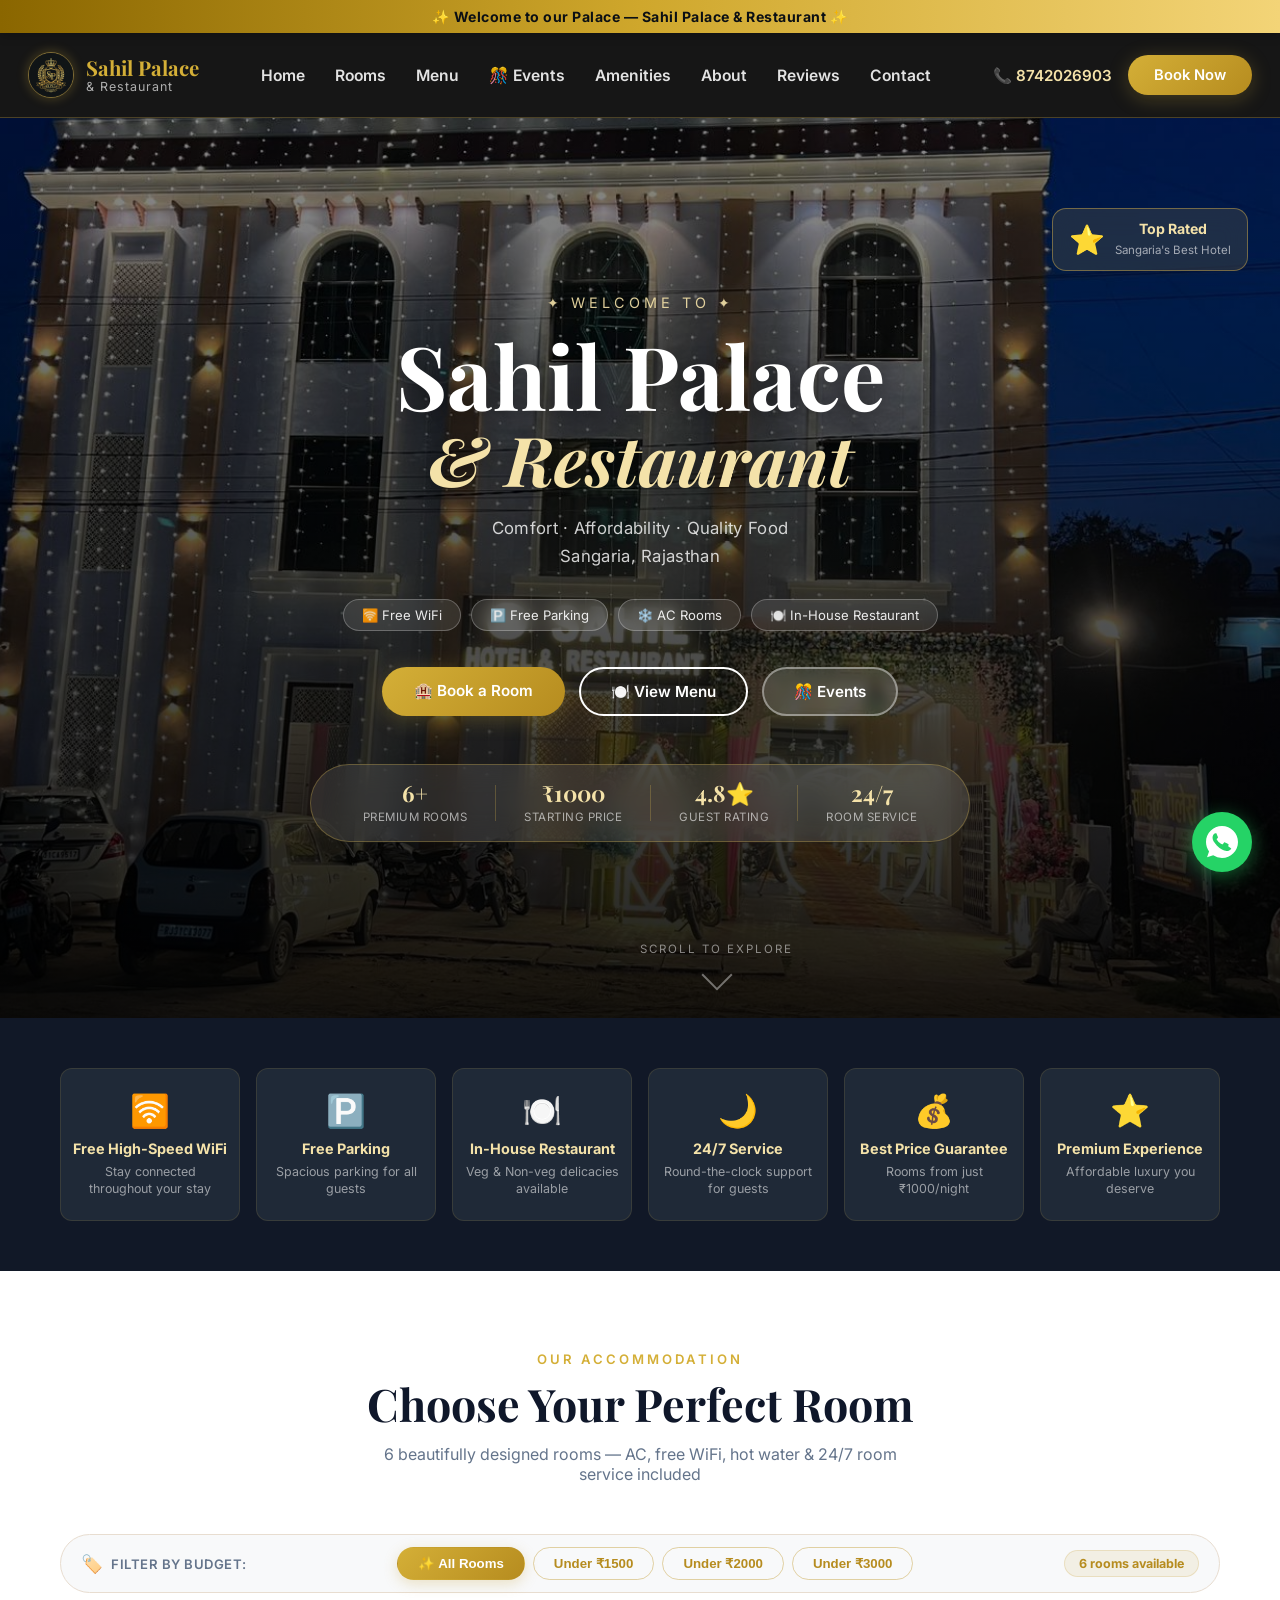
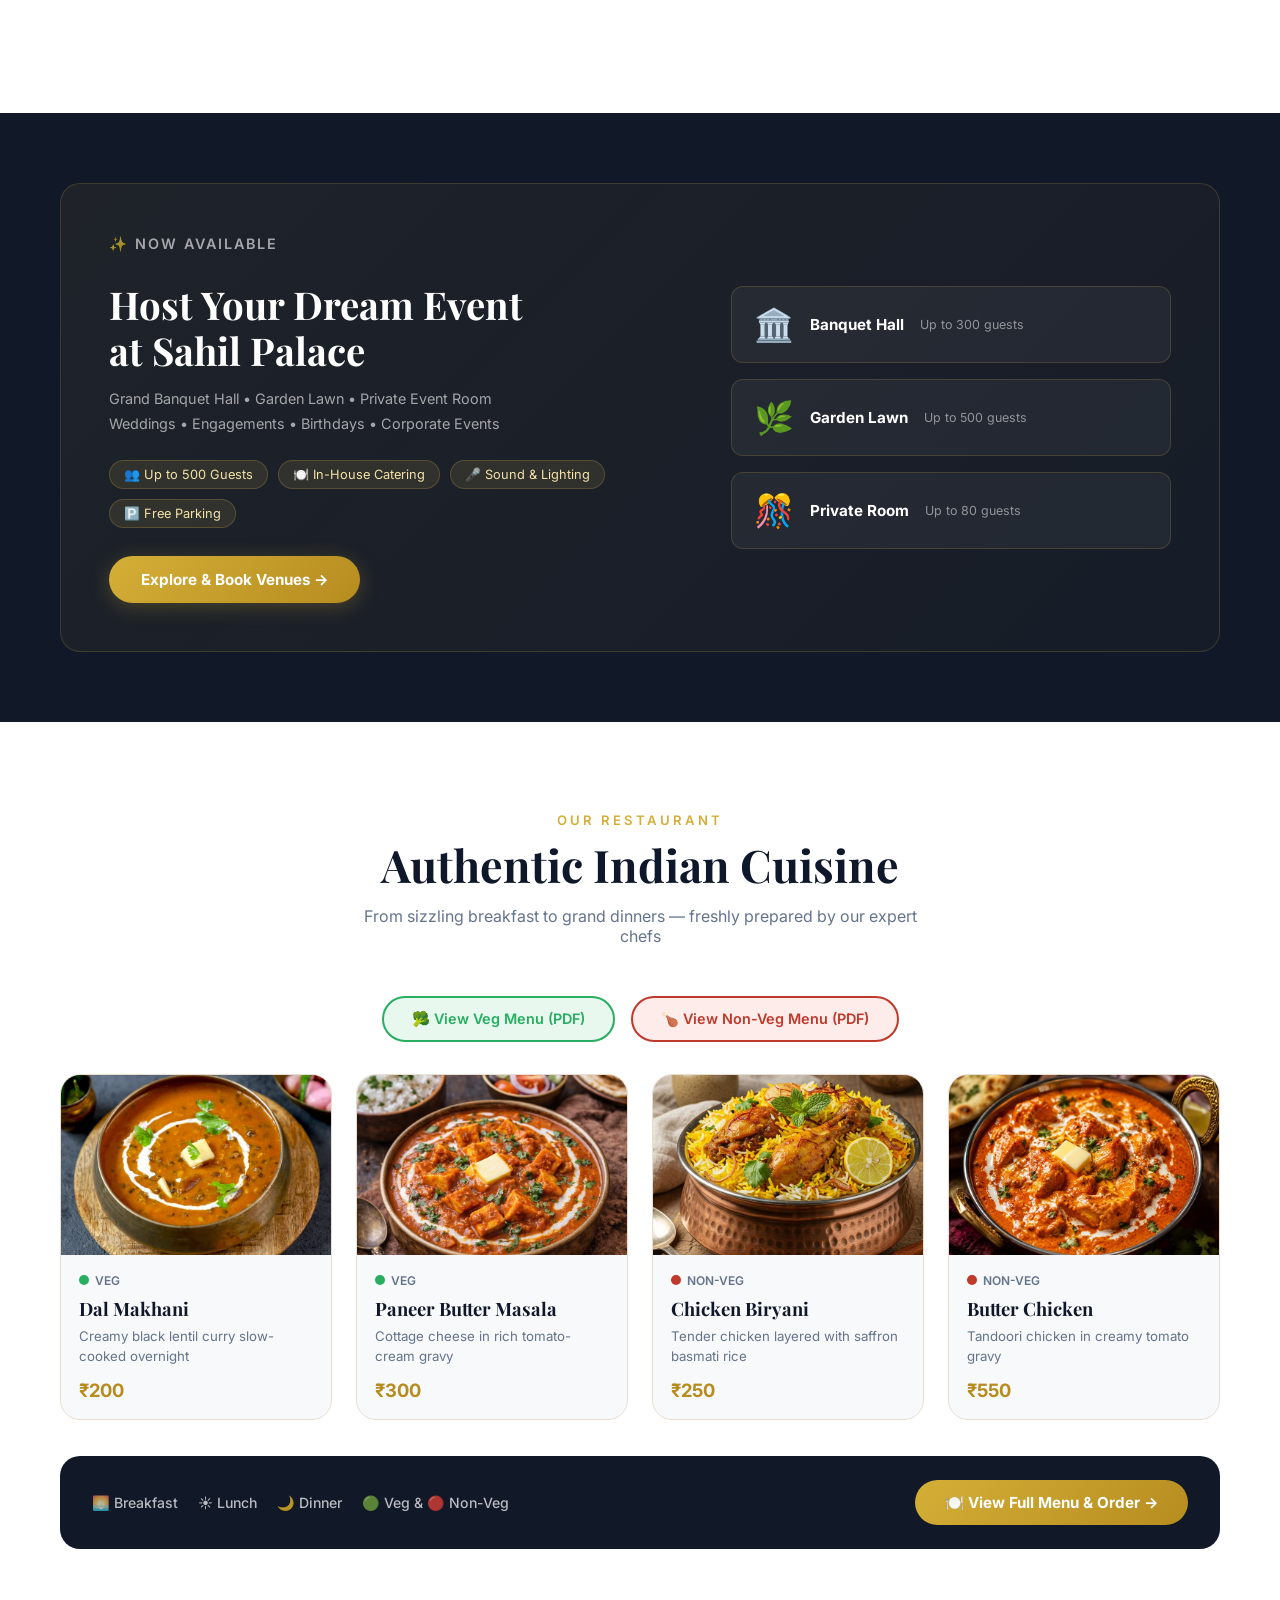
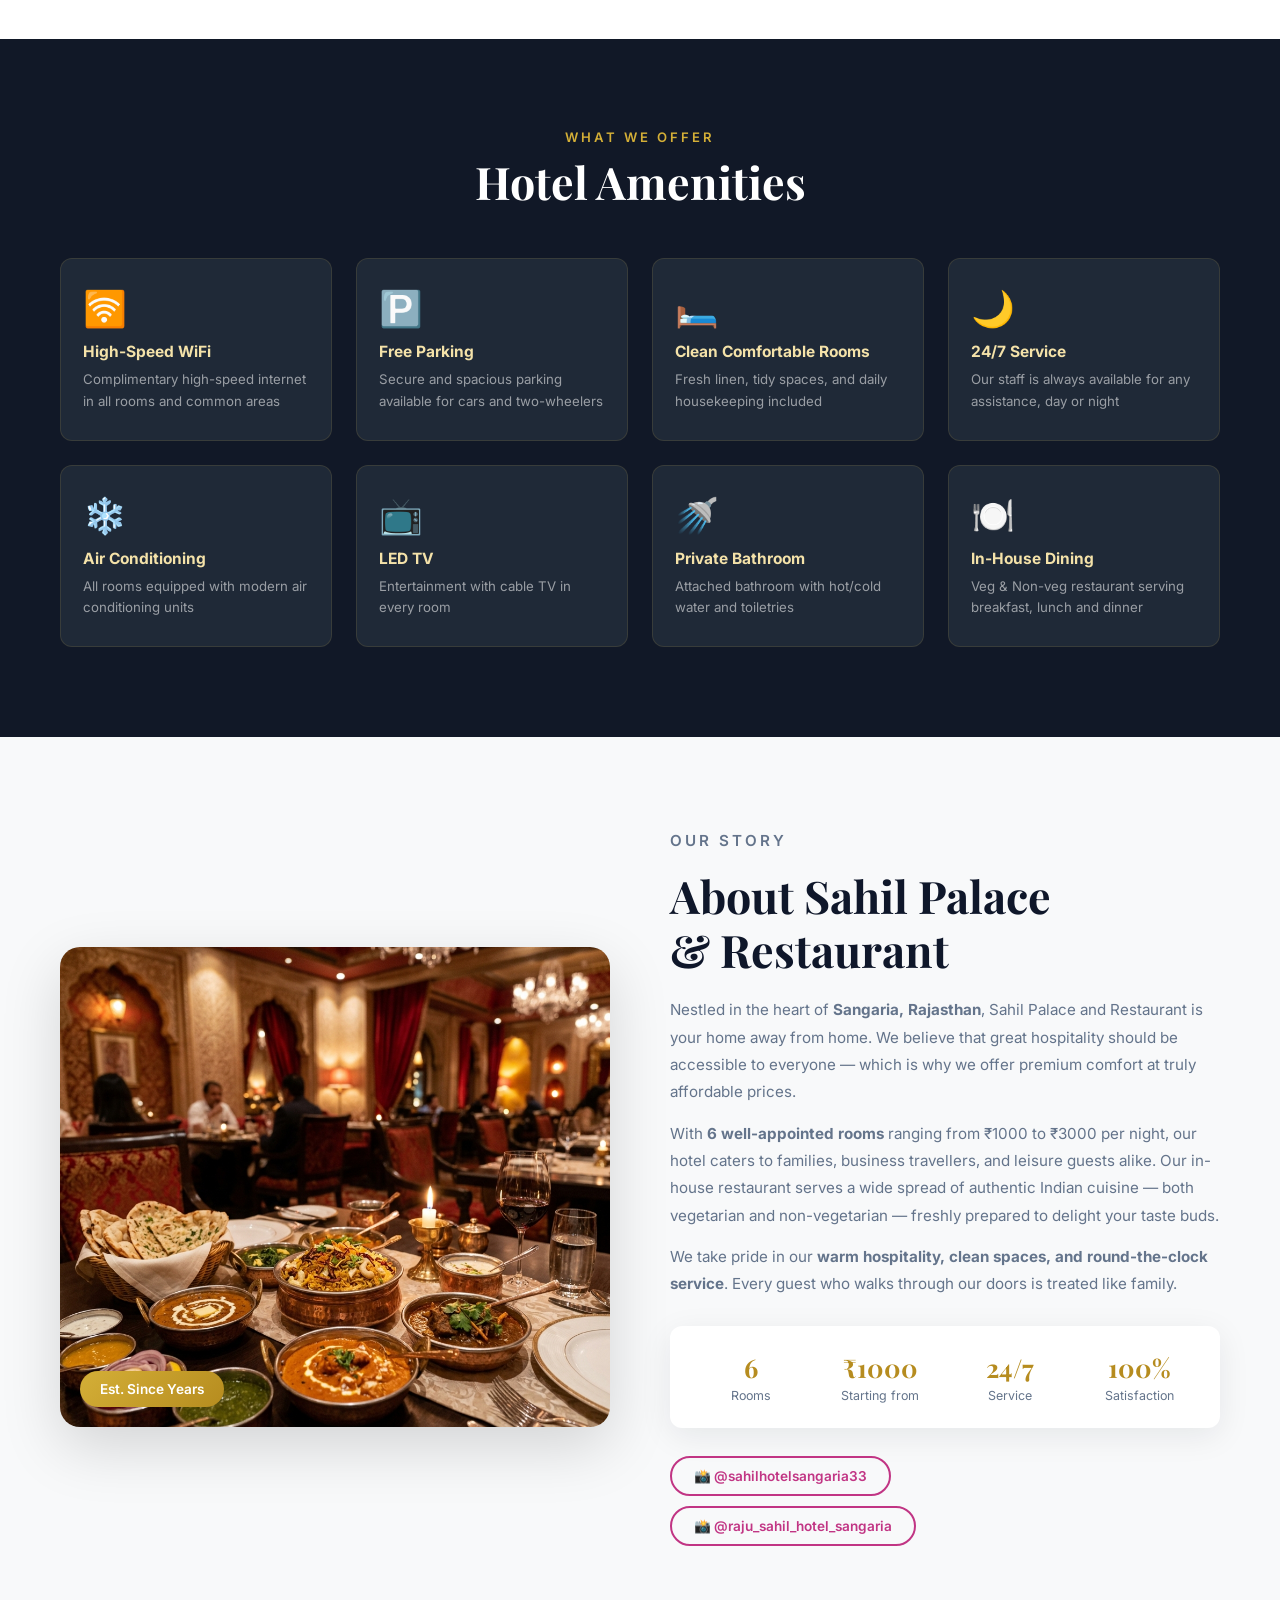
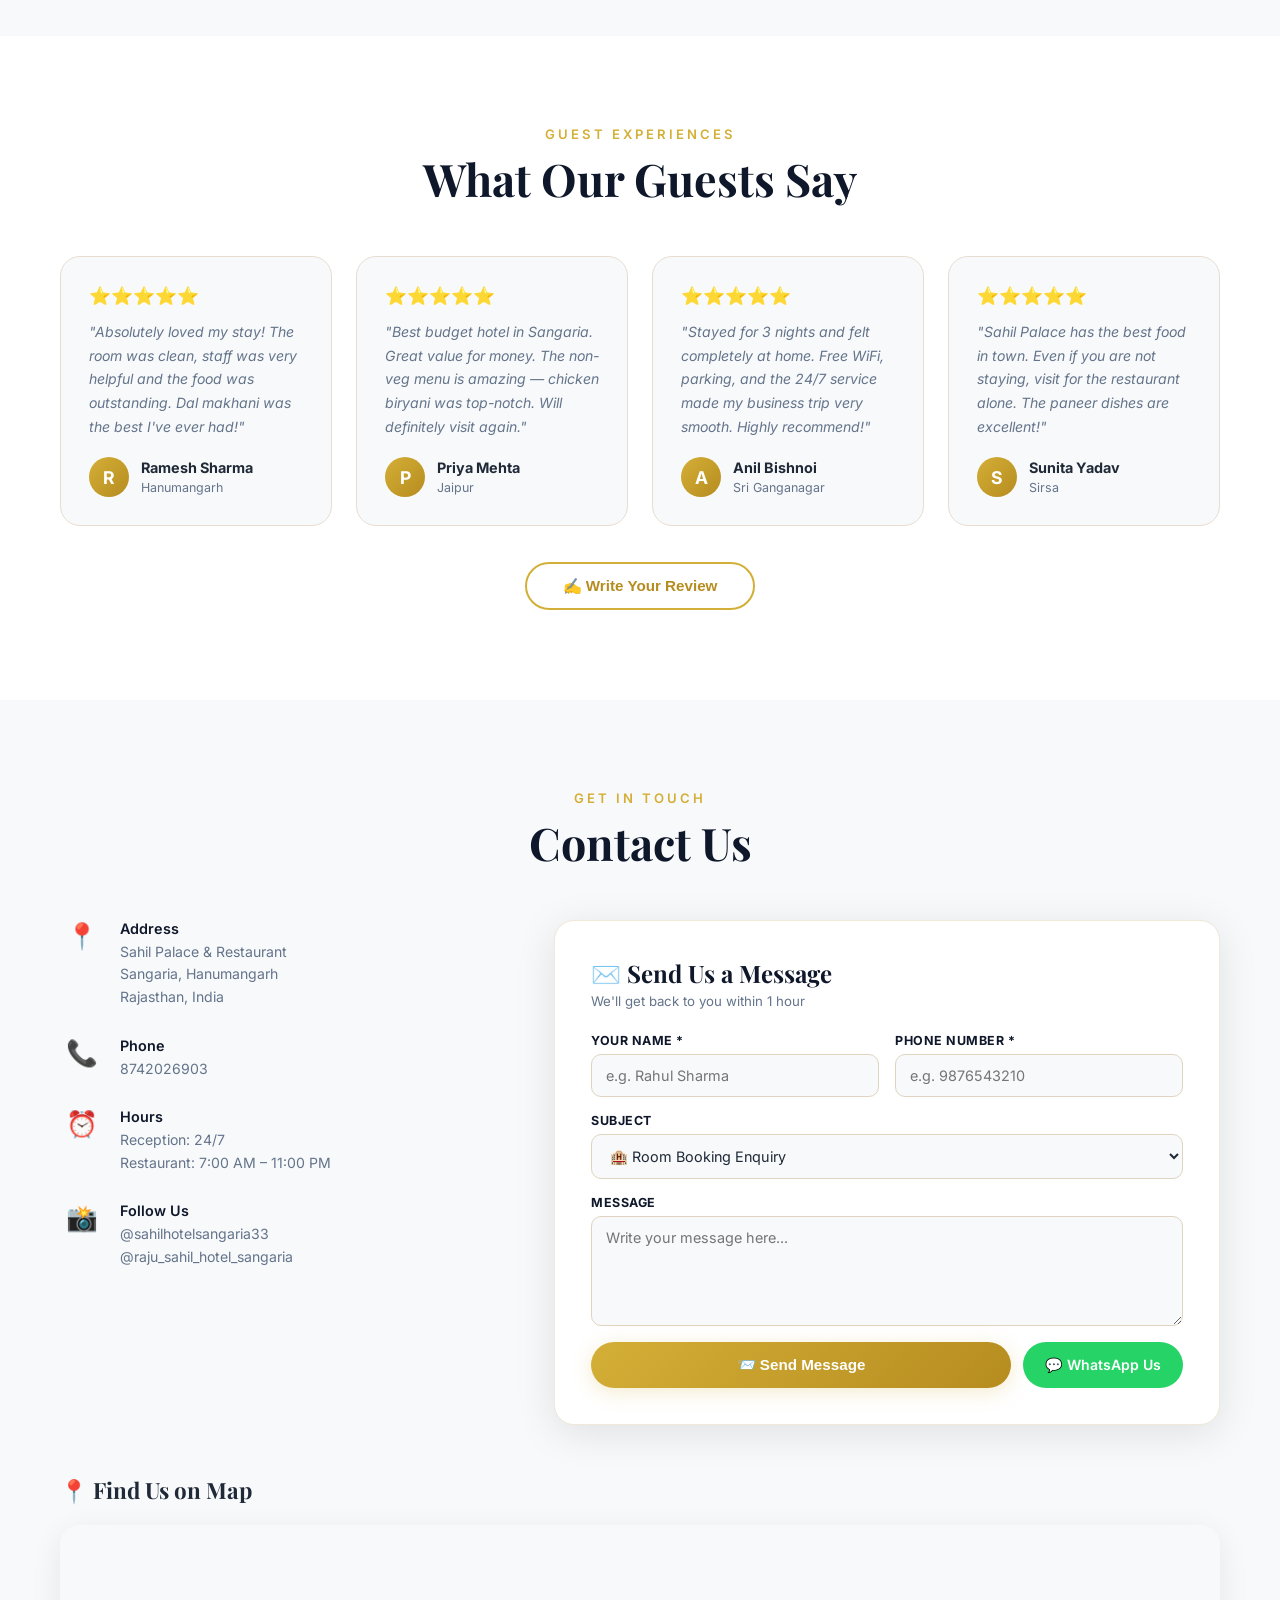
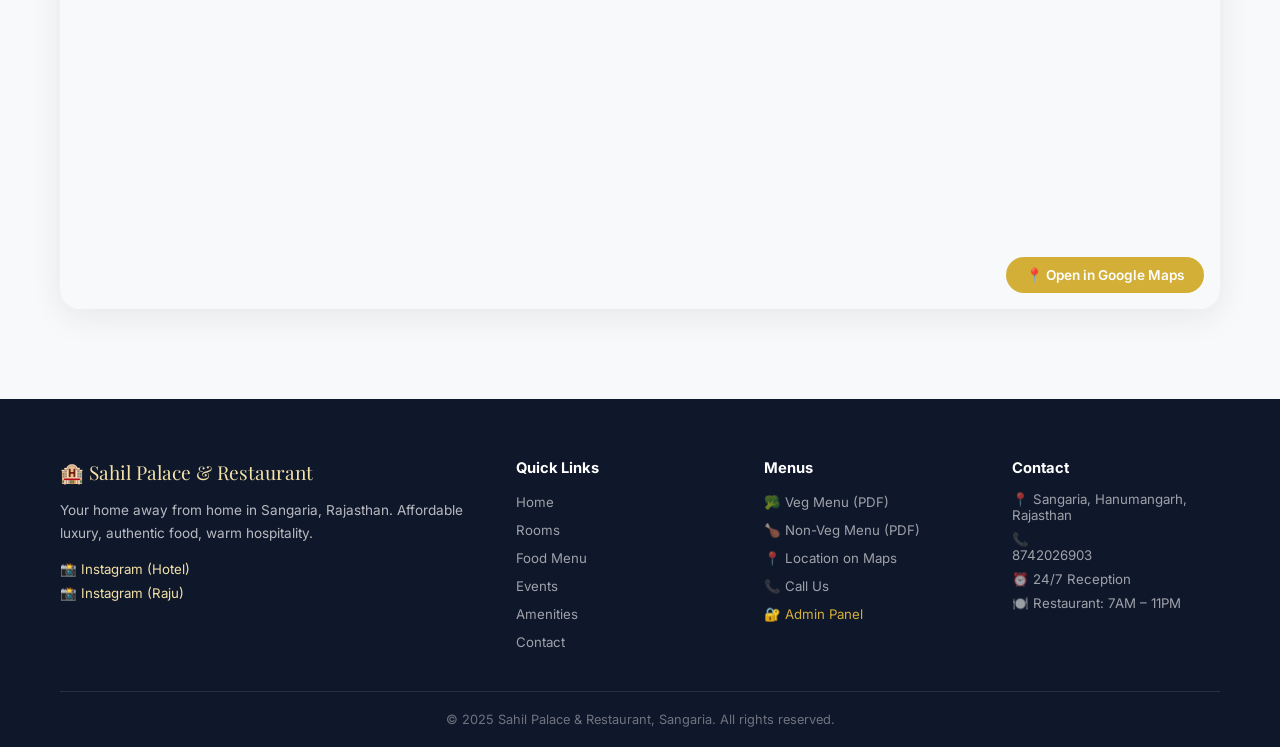
==== commit 3e9e77a8: "Fix mobile view header layout overflow, hero image framing, and responsive styles across all pages" ====
--- a/index.html
+++ b/index.html
@@ -39,6 +39,7 @@
       <li><a href="about.html">About</a></li>
       <li><a href="reviews.html">Reviews</a></li>
       <li><a href="index.html#contact">Contact</a></li>
+      <li class="mobile-only-contact"><a href="tel:8742026903" style="color:var(--gold-light); font-weight:700;">📞 Call: 8742026903</a></li>
     </ul>
     <div class="nav-actions">
       <a href="tel:8742026903" class="nav-phone">📞 8742026903</a>
--- a/style.css
+++ b/style.css
@@ -27,35 +27,35 @@
 
 
 /* ===== ANNOUNCEMENT BAR ===== */
-.top-announcement-bar{background:linear-gradient(90deg,#8a6600,#cfa72c,#f3d477,#cfa72c,#8a6600);background-size:200% 100%;animation:goldShimmer 5s linear infinite;color:#0b0f14;padding:9px 18px;text-align:center;font-size:.95rem;font-weight:700;letter-spacing:.6px;box-shadow:0 2px 10px rgba(0,0,0,0.25);position:relative;z-index:1001}
+.top-announcement-bar{background:linear-gradient(90deg,#8a6600,#cfa72c,#f3d477,#cfa72c,#8a6600);background-size:200% 100%;animation:goldShimmer 5s linear infinite;color:#0b0f14;padding:8px 14px;text-align:center;font-size:.88rem;font-weight:700;letter-spacing:.5px;box-shadow:0 2px 10px rgba(0,0,0,0.25);position:relative;z-index:1001}
 .announcement-inner{display:flex;align-items:center;justify-content:center;gap:12px;max-width:1400px;margin:0 auto}
 @keyframes goldShimmer{0%{background-position:0% 50%}50%{background-position:100% 50%}100%{background-position:0% 50%}}
 
 /* ===== NAVBAR ===== */
 .navbar{position:sticky;top:0;z-index:1000;background:rgba(13,13,13,.96);backdrop-filter:blur(12px);border-bottom:1.5px solid rgba(201,168,76,.3);transition:var(--transition)}
 .navbar.scrolled{box-shadow:0 6px 24px rgba(0,0,0,.5)}
-.nav-container{display:flex;align-items:center;justify-content:space-between;padding:0 28px;height:84px;max-width:1400px;margin:0 auto}
-.nav-logo, .nav-brand{display:flex;align-items:center;gap:12px;color:var(--white);text-decoration:none}
-.brand-logo-img{width:46px;height:46px;object-fit:contain;border-radius:50%;border:1.5px solid rgba(201,168,76,.6);box-shadow:0 0 12px rgba(212,175,55,.3);transition:transform 0.3s ease}
+.nav-container{display:flex;align-items:center;justify-content:space-between;padding:0 28px;height:84px;max-width:1400px;margin:0 auto;gap:12px}
+.nav-logo, .nav-brand{display:flex;align-items:center;gap:12px;color:var(--white);text-decoration:none;flex-shrink:1;min-width:0}
+.brand-logo-img{width:46px;height:46px;object-fit:contain;border-radius:50%;border:1.5px solid rgba(201,168,76,.6);box-shadow:0 0 12px rgba(212,175,55,.3);transition:transform 0.3s ease;flex-shrink:0}
 .nav-logo:hover .brand-logo-img, .nav-brand:hover .brand-logo-img{transform:scale(1.08)}
-.logo-name, .brand-name{display:block;font-family:'Playfair Display',serif;font-size:1.28rem;font-weight:700;color:var(--gold);line-height:1.15}
-.logo-sub, .brand-sub{display:block;font-size:.78rem;color:rgba(255,255,255,.65);letter-spacing:1px}
+.logo-name, .brand-name{display:block;font-family:'Playfair Display',serif;font-size:1.28rem;font-weight:700;color:var(--gold);line-height:1.15;white-space:nowrap}
+.logo-sub, .brand-sub{display:block;font-size:.78rem;color:rgba(255,255,255,.65);letter-spacing:1px;white-space:nowrap}
 .nav-links{display:flex;gap:30px}
 .nav-links a{color:rgba(255,255,255,.88);font-size:.98rem;font-weight:600;transition:var(--transition);position:relative}
 .nav-links a::after{content:'';position:absolute;bottom:-5px;left:0;width:0;height:2.5px;background:var(--gold);transition:var(--transition)}
 .nav-links a:hover{color:var(--gold-light)}
 .nav-links a:hover::after{width:100%}
-.nav-actions{display:flex;align-items:center;gap:20px}
-.nav-phone{color:var(--gold-light);font-size:.95rem;font-weight:600}
-.btn-nav{background:linear-gradient(135deg,var(--gold),var(--gold-dark));color:var(--white);padding:11px 26px;border-radius:50px;font-size:.92rem;font-weight:600;transition:var(--transition);box-shadow:var(--shadow-gold)}
+.nav-actions{display:flex;align-items:center;gap:16px;flex-shrink:0}
+.nav-phone{color:var(--gold-light);font-size:.95rem;font-weight:600;white-space:nowrap}
+.btn-nav{background:linear-gradient(135deg,var(--gold),var(--gold-dark));color:var(--white);padding:11px 26px;border-radius:50px;font-size:.92rem;font-weight:600;transition:var(--transition);box-shadow:var(--shadow-gold);white-space:nowrap}
 .btn-nav:hover{transform:translateY(-2px);box-shadow:0 6px 20px rgba(212,175,55,0.45)}
-.hamburger{display:none;flex-direction:column;gap:5px;background:none;border:none;cursor:pointer;padding:4px}
+.hamburger{display:none;flex-direction:column;gap:5px;background:none;border:none;cursor:pointer;padding:6px;flex-shrink:0}
 .hamburger span{display:block;width:24px;height:2px;background:var(--white);transition:var(--transition)}
 
 /* ===== HERO ===== */
 .hero{position:relative;min-height:100vh;display:flex;flex-direction:column;align-items:center;justify-content:center;text-align:center;overflow:hidden}
 .hero-bg{position:absolute;inset:0}
-.hero-img{width:100%;height:100%;object-fit:cover;object-position:center center;transform:scale(1.04);animation:heroZoom 14s ease-in-out infinite alternate}
+.hero-img{width:100%;height:100%;object-fit:cover;object-position:center 30%;transform:scale(1.04);animation:heroZoom 14s ease-in-out infinite alternate}
 @keyframes heroZoom{from{transform:scale(1.04)}to{transform:scale(1.12)}}
 .hero-overlay{position:absolute;inset:0;background:linear-gradient(180deg,rgba(0,0,0,.45) 0%,rgba(0,0,0,.65) 50%,rgba(0,0,0,.88) 100%)}
 
@@ -68,9 +68,9 @@
 /* Main content */
 .hero-content{position:relative;z-index:2;color:var(--white);padding:0 20px;animation:fadeUp .9s ease}
 .hero-tagline-top{font-size:.9rem;letter-spacing:4px;text-transform:uppercase;color:var(--gold-light);margin-bottom:16px;opacity:.9}
-.hero-title{font-family:'Playfair Display',serif;font-size:clamp(3rem,8vw,6rem);font-weight:700;line-height:1.05;margin-bottom:18px;text-shadow:0 2px 20px rgba(0,0,0,.4)}
+.hero-title{font-family:'Playfair Display',serif;font-size:clamp(2.5rem,7vw,5.5rem);font-weight:700;line-height:1.08;margin-bottom:18px;text-shadow:0 2px 20px rgba(0,0,0,.4)}
 .hero-title span{display:block;color:var(--gold-light);font-style:italic;font-size:.78em}
-.hero-subtitle{font-size:1.1rem;color:rgba(255,255,255,.75);margin-bottom:28px;line-height:1.8;letter-spacing:.3px}
+.hero-subtitle{font-size:1.05rem;color:rgba(255,255,255,.8);margin-bottom:28px;line-height:1.7;letter-spacing:.3px}
 .hero-badges{display:flex;gap:10px;justify-content:center;flex-wrap:wrap;margin-bottom:36px}
 .hero-badges span{background:rgba(255,255,255,.1);border:1px solid rgba(255,255,255,.25);color:rgba(255,255,255,.9);padding:7px 18px;border-radius:50px;font-size:.82rem;backdrop-filter:blur(8px);transition:var(--transition)}
 .hero-badges span:hover{background:rgba(201,168,76,.25);border-color:rgba(201,168,76,.5);color:var(--gold-light)}
@@ -369,29 +369,53 @@
   .footer-grid{grid-template-columns:1fr 1fr}
   .contact-grid{grid-template-columns:1fr}
 }
+.mobile-only-contact{display:none!important}
+@media(max-width:992px){
+  .mobile-only-contact{display:block!important;margin-top:4px}
+  .nav-container{height:66px;padding:0 14px;gap:8px}
+  .brand-logo-img{width:38px;height:38px}
+  .logo-name, .brand-name{font-size:1.05rem}
+  .logo-sub, .brand-sub{font-size:.68rem;letter-spacing:.5px}
+  .nav-links{display:none}
+  .nav-links.open{display:flex;flex-direction:column;position:fixed;top:66px;left:0;right:0;background:rgba(13,17,23,.98);backdrop-filter:blur(16px);padding:20px 20px 28px;gap:14px;border-bottom:2px solid var(--gold);box-shadow:0 10px 30px rgba(0,0,0,.6);z-index:1000;overflow-y:auto;max-height:calc(100vh - 66px)}
+  .nav-links a{font-size:1rem;padding:8px 0;border-bottom:1px solid rgba(255,255,255,0.08);display:block}
+  .nav-actions{gap:8px}
+  .nav-phone{display:none}
+  .btn-nav{padding:6px 14px;font-size:.78rem}
+  .hamburger{display:flex}
+}
 @media(max-width:768px){
-  .nav-links,.nav-actions{display:none}
-  .nav-links.open{display:flex;flex-direction:column;position:absolute;top:70px;left:0;right:0;background:rgba(13,13,13,.98);padding:20px;gap:16px}
-  .hamburger{display:flex}
+  .top-announcement-bar{font-size:.78rem;padding:6px 10px}
+  .hero{min-height:calc(100vh - 66px);padding:80px 16px 40px}
+  .hero-img{object-position:center 25%;transform:scale(1.02);animation:none}
+  .hero-award{position:relative;top:auto;right:auto;margin:0 auto 16px;display:inline-flex;animation:none;transform:none;box-shadow:0 4px 16px rgba(0,0,0,0.3);padding:8px 14px}
+  .hero-award small{display:inline}
+  .hero-tagline-top{font-size:.78rem;letter-spacing:2px;margin-bottom:10px}
+  .hero-title{font-size:clamp(2rem, 7.5vw, 2.8rem);margin-bottom:14px}
+  .hero-title span{font-size:.72em}
+  .hero-subtitle{font-size:.95rem;line-height:1.5;margin-bottom:22px}
+  .hero-badges{gap:6px;margin-bottom:24px}
+  .hero-badges span{padding:5px 12px;font-size:.75rem}
+  .hero-cta{flex-direction:column;width:100%;max-width:280px;margin:0 auto 28px;gap:10px}
+  .hero-cta a{width:100%;text-align:center;padding:12px 20px;font-size:.88rem}
+  .hero-stats{display:grid;grid-template-columns:repeat(3,1fr);padding:12px 8px;width:100%;border-radius:16px;gap:4px}
+  .hero-stat{padding:0 4px}
+  .stat-num{font-size:1.15rem}
+  .hero-stat span{font-size:.65rem}
+  .hero-stat-divider{display:none}
+  .scroll-cue{display:none}
+
   .booking-form{grid-template-columns:1fr 1fr}
   .form-row{grid-template-columns:1fr}
-  .footer-grid{grid-template-columns:1fr}
+  .footer-grid{grid-template-columns:1fr;gap:24px}
   .about-stats{grid-template-columns:repeat(2,1fr)}
   .offer-banner{font-size:.75rem}
   .map-wrap iframe{height:260px}
-  .hero-stats{flex-wrap:wrap;gap:12px;border-radius:20px;padding:16px 20px;justify-content:center}
-  .hero-stat-divider{display:none}
-  .hero-award{top:80px;right:16px;padding:8px 12px}
-  .hero-award small{display:none}
 }
 @media(max-width:480px){
   .booking-form{grid-template-columns:1fr}
-  .hero-cta{flex-direction:column;align-items:center}
   .about-stats{grid-template-columns:repeat(2,1fr)}
-  .hero-stats{gap:8px;padding:14px 16px}
-  .hero-stat{padding:0 10px}
-  .stat-num{font-size:1.15rem}
-  .scroll-cue{display:none}
+  .hero-stats{padding:10px 6px}
 }
 
 
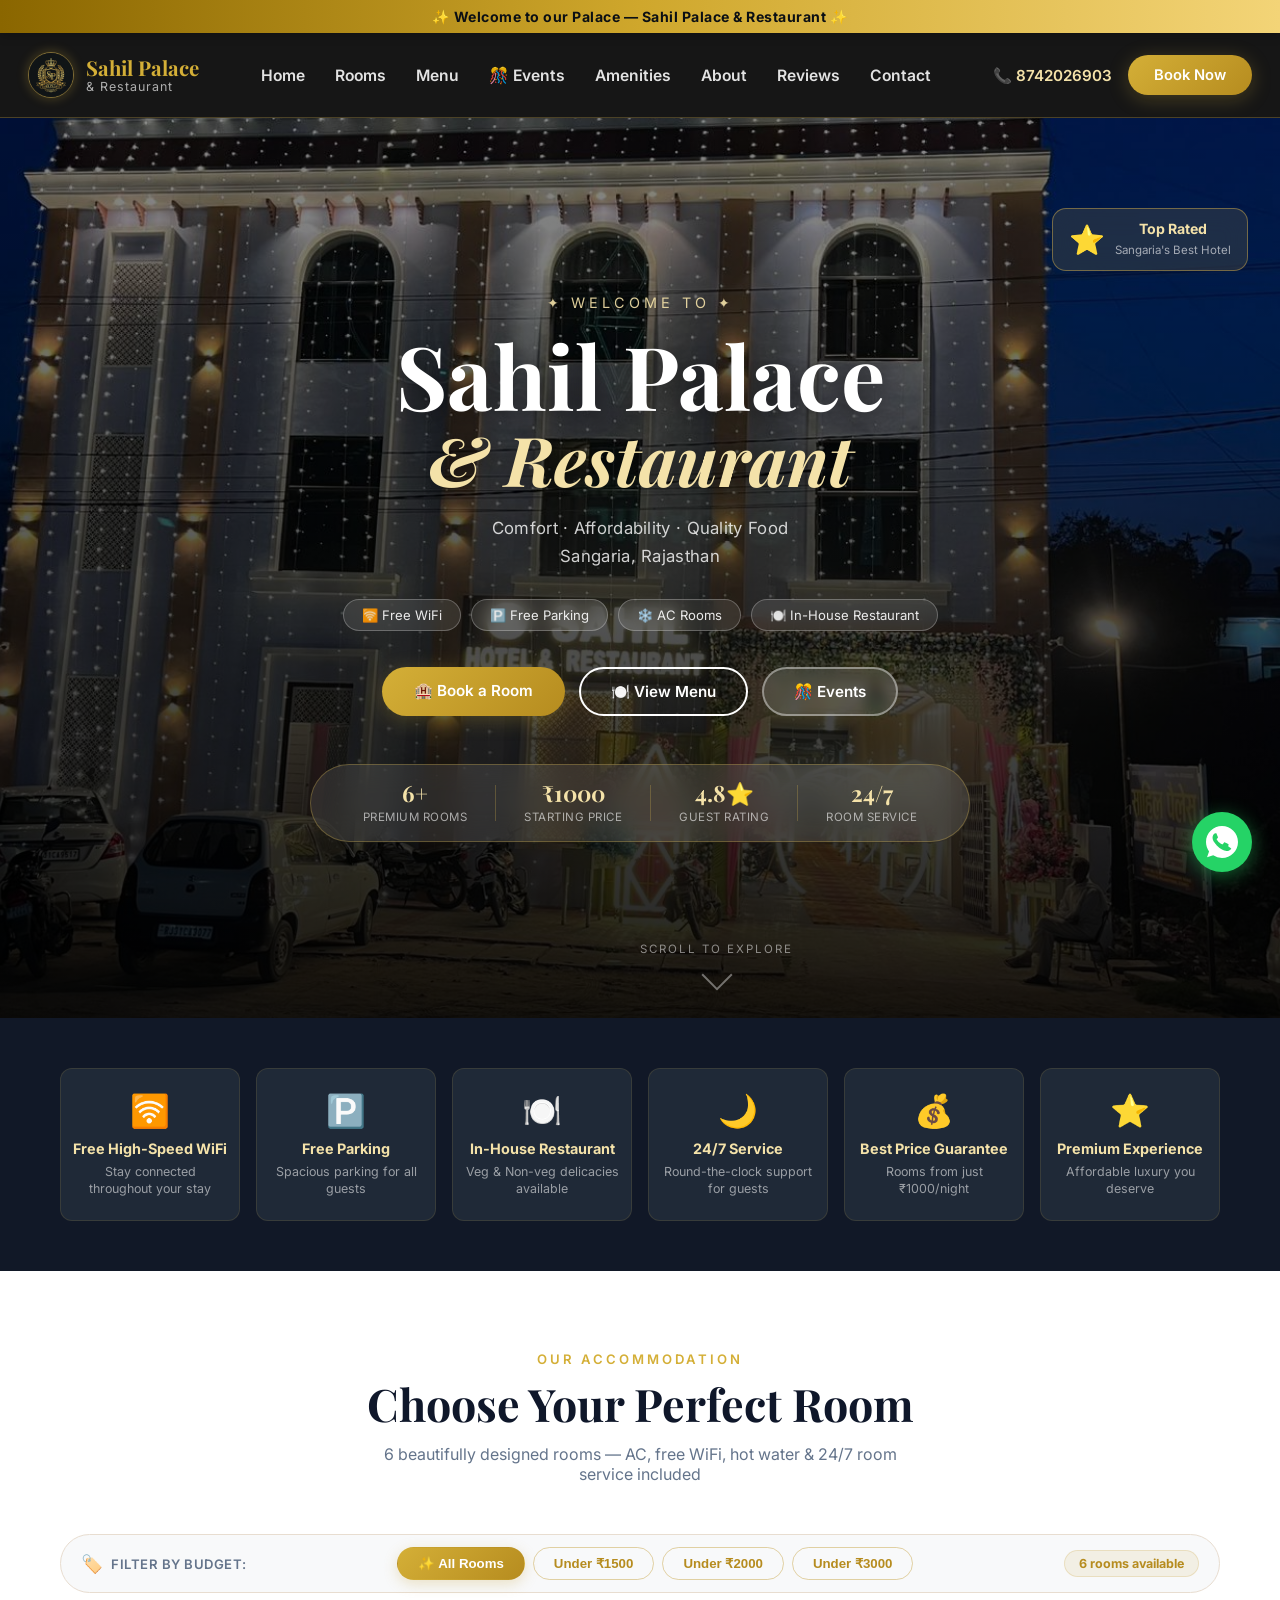
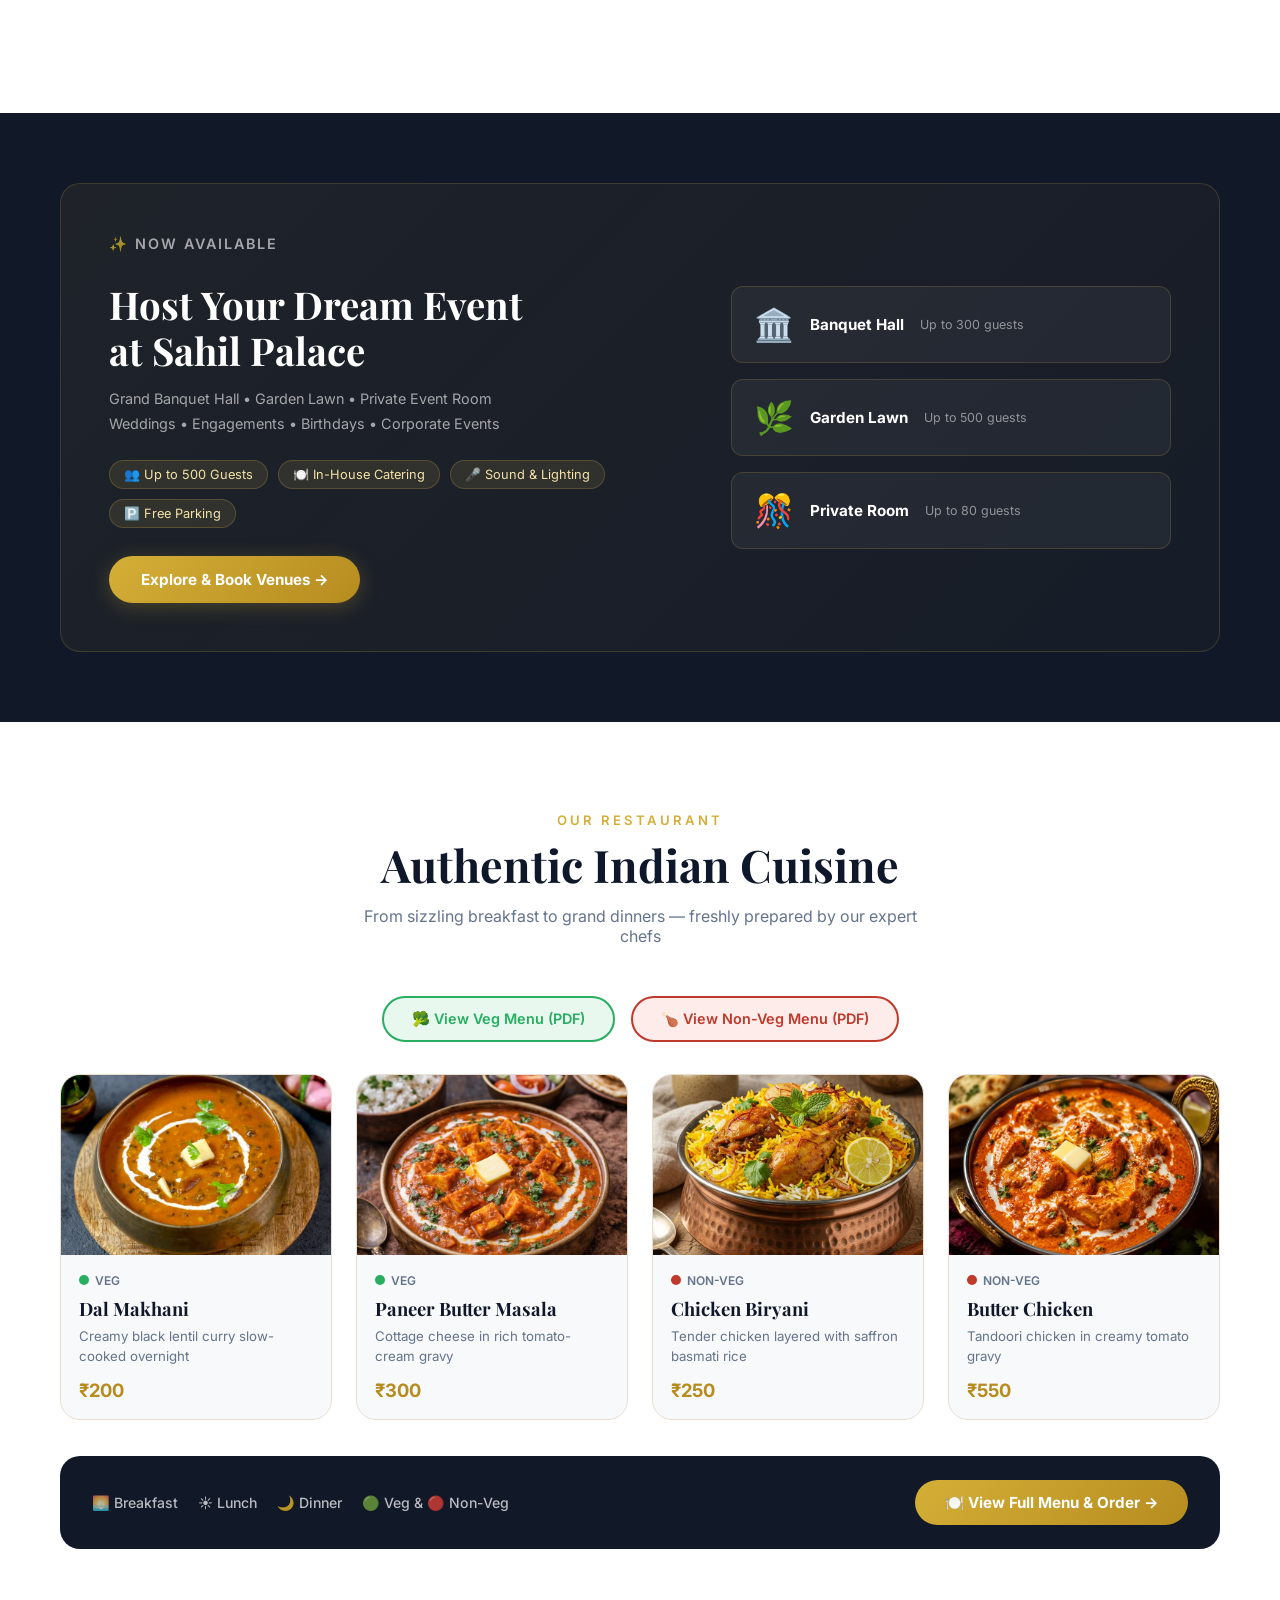
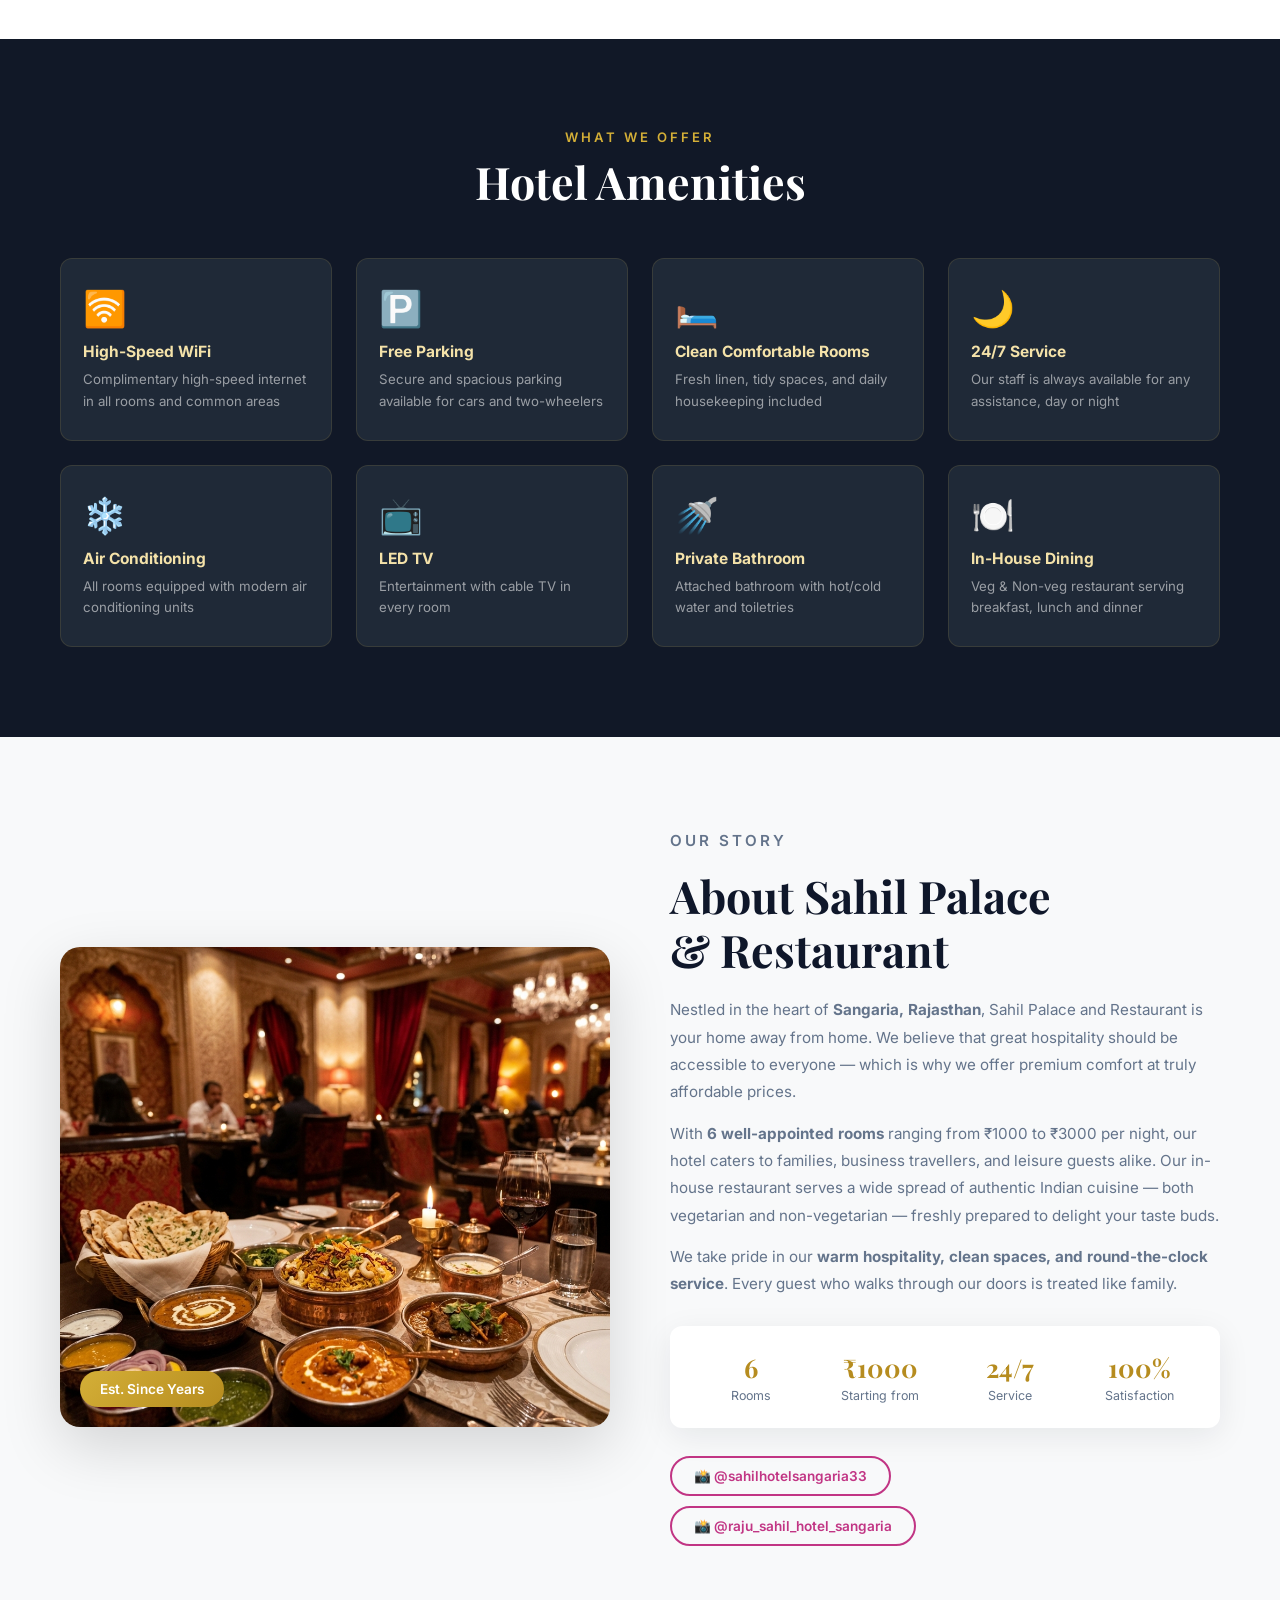
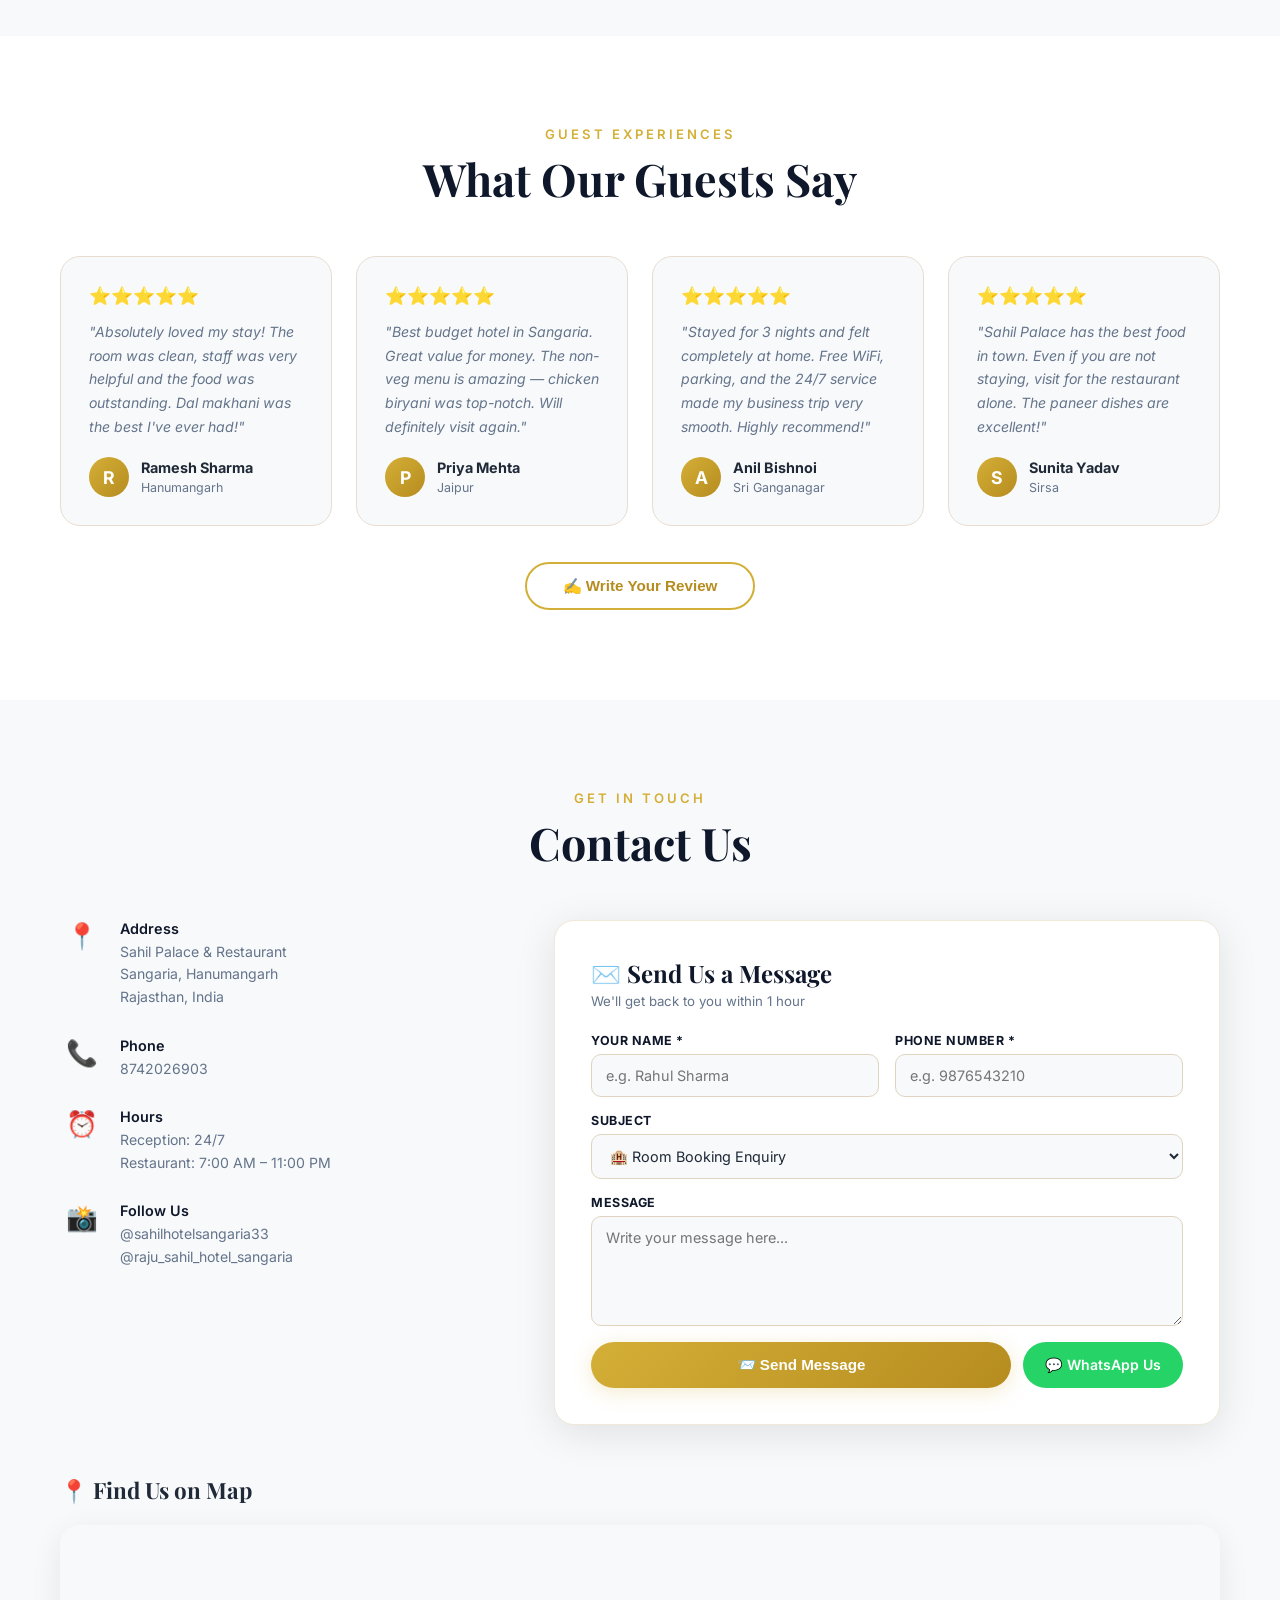
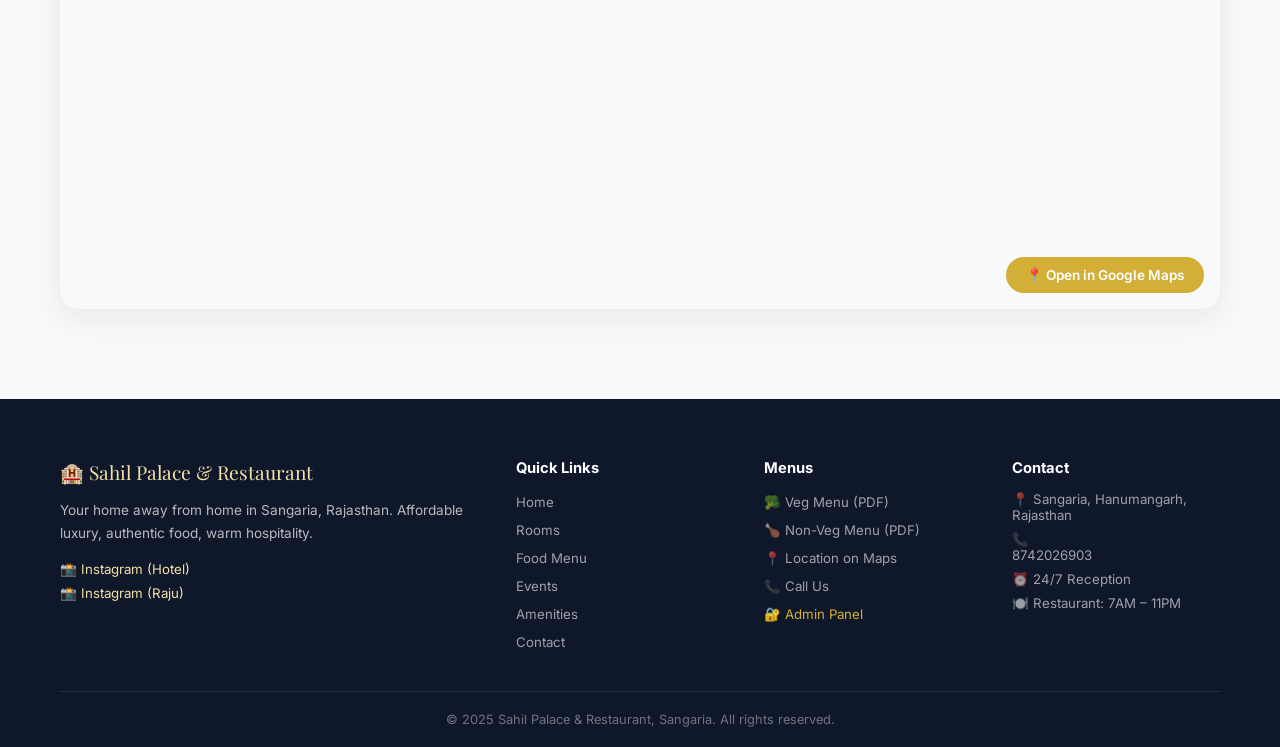
==== commit b26da3bd: "feat: Add step-by-step booking/ordering checkouts, 5% GST, compulsory 12-digit UTR validation, new U" ====
--- a/index.html
+++ b/index.html
@@ -3,9 +3,68 @@
 <head>
   <meta charset="UTF-8" />
   <meta name="viewport" content="width=device-width, initial-scale=1.0" />
-  <title>Sahil Palace & Restaurant | Sangaria – Comfort, Affordability & Quality</title>
-  <meta name="description" content="Sahil Palace and Restaurant in Sangaria offers 6 premium rooms from ₹1000–₹3000/night with delicious veg & non-veg food. Book now for the best experience!" />
-  <meta name="keywords" content="Sahil Palace, hotel Sangaria, restaurant Sangaria, budget hotel Rajasthan, rooms Sangaria" />
+  <title>Sahil Palace &amp; Restaurant | Best Hotel &amp; Dining in Sangaria, Rajasthan</title>
+  <meta name="description" content="Book affordable luxury rooms &amp; order delicious veg and non-veg food in Sangaria at Sahil Palace &amp; Restaurant. 24/7 room service, AC rooms from ₹1000/night, free WiFi &amp; party hall." />
+  <meta name="keywords" content="Sahil Palace, Sahil Palace Sangaria, hotel in Sangaria, restaurant in Sangaria, room booking Sangaria, best hotel Hanumangarh, food delivery Sangaria, party hall Sangaria" />
+  <meta name="robots" content="index, follow, max-image-preview:large, max-snippet:-1, max-video-preview:-1" />
+  <meta name="author" content="Sahil Palace &amp; Restaurant" />
+  
+  <!-- Open Graph / Facebook -->
+  <meta property="og:type" content="website" />
+  <meta property="og:url" content="https://sahilpalace.com/" />
+  <meta property="og:title" content="Sahil Palace &amp; Restaurant | Hotel &amp; Food Delivery in Sangaria" />
+  <meta property="og:description" content="Premium AC rooms starting ₹1000/night and authentic multi-cuisine dining in Sangaria, Rajasthan. Fast delivery &amp; event hosting available." />
+  <meta property="og:image" content="images/hotel_hero.png" />
+  <meta property="og:site_name" content="Sahil Palace &amp; Restaurant" />
+  <meta property="og:locale" content="en_IN" />
+
+  <!-- Twitter -->
+  <meta name="twitter:card" content="summary_large_image" />
+  <meta name="twitter:title" content="Sahil Palace &amp; Restaurant | Sangaria" />
+  <meta name="twitter:description" content="Stay in comfort &amp; dine in style at Sahil Palace, Sangaria. Easy online room booking &amp; food ordering." />
+  <meta name="twitter:image" content="images/hotel_hero.png" />
+
+  <!-- Schema.org JSON-LD for Google Rich Snippets -->
+  <script type="application/ld+json">
+  {
+    "@context": "https://schema.org",
+    "@type": ["Hotel", "Restaurant"],
+    "name": "Sahil Palace & Restaurant",
+    "image": "images/hotel_hero.png",
+    "telephone": "+918742026903",
+    "email": "contact@sahilpalace.com",
+    "priceRange": "₹1000 - ₹3000",
+    "servesCuisine": ["North Indian", "Tandoori", "Chinese", "Fast Food", "Vegetarian", "Non-Vegetarian"],
+    "address": {
+      "@type": "PostalAddress",
+      "streetAddress": "Main Road",
+      "addressLocality": "Sangaria",
+      "addressRegion": "Rajasthan",
+      "postalCode": "335063",
+      "addressCountry": "IN"
+    },
+    "geo": {
+      "@type": "GeoCoordinates",
+      "latitude": 29.7997,
+      "longitude": 74.3792
+    },
+    "openingHoursSpecification": [
+      {
+        "@type": "OpeningHoursSpecification",
+        "dayOfWeek": ["Monday", "Tuesday", "Wednesday", "Thursday", "Friday", "Saturday", "Sunday"],
+        "opens": "00:00",
+        "closes": "23:59"
+      }
+    ],
+    "amenityFeature": [
+      { "@type": "LocationFeatureSpecification", "name": "Free Wi-Fi", "value": true },
+      { "@type": "LocationFeatureSpecification", "name": "Air Conditioning", "value": true },
+      { "@type": "LocationFeatureSpecification", "name": "Room Service", "value": true },
+      { "@type": "LocationFeatureSpecification", "name": "Free Parking", "value": true }
+    ]
+  }
+  </script>
+
   <link rel="preconnect" href="https://fonts.googleapis.com" />
   <link rel="preconnect" href="https://fonts.gstatic.com" crossorigin />
   <link href="https://fonts.googleapis.com/css2?family=Playfair+Display:ital,wght@0,400;0,600;0,700;1,400&family=Inter:wght@300;400;500;600&display=swap" rel="stylesheet" />
@@ -608,32 +667,25 @@
           <div><strong>UPI / Google Pay / PhonePe</strong><br/><small>Pay instantly via UPI</small></div>
         </div>
       </label>
-      <label class="pay-option" data-method="cash">
-        <input type="radio" name="payMethod" value="cash" />
-        <div class="pay-option-content">
-          <span class="pay-icon">💵</span>
-          <div><strong>Cash on Arrival</strong><br/><small>Pay at the hotel reception</small></div>
-        </div>
-      </label>
       <label class="pay-option" data-method="card">
         <input type="radio" name="payMethod" value="card" />
         <div class="pay-option-content">
           <span class="pay-icon">💳</span>
-          <div><strong>Debit / Credit Card</strong><br/><small>Pay via card at the hotel</small></div>
+          <div><strong>Debit / Credit Card</strong><br/><small>Pay via card</small></div>
         </div>
       </label>
     </div>
     <div class="upi-details" id="upiDetails">
       <div class="upi-id-box">
         <span>UPI ID:</span>
-        <strong id="upiIdText">8742026903@ybl</strong>
+        <strong id="upiIdText">9414949982@sbi</strong>
         <button class="btn-copy" onclick="copyUPI()">📋 Copy</button>
       </div>
       <!-- QR Code -->
       <div class="qr-section">
         <p class="qr-label">Scan QR to Pay</p>
         <div class="qr-code-wrap">
-          <img id="upiQrCode" src="" alt="UPI QR Code" />
+          <img id="upiQrCode" src="images/payment_upi_qr.jpg" alt="UPI QR Code" style="width: 150px; height: 150px; display: block; margin: 0 auto; border: 1px solid #eee; padding: 4px; border-radius: 8px;"/>
         </div>
       </div>
       <!-- Direct UPI App Button -->
@@ -642,8 +694,13 @@
       </a>
       <p class="upi-note">Pay via QR or UPI app, then share screenshot on WhatsApp for confirmation.</p>
       <a href="https://wa.me/918742026903?text=Hi%2C%20I%20have%20made%20a%20payment.%20Here%20is%20my%20screenshot." target="_blank" class="btn-whatsapp-pay">💬 Share Payment Proof on WhatsApp</a>
-    </div>
-    <button class="btn-primary" style="width:100%;margin-top:16px" onclick="confirmPayment()">✅ Confirm Booking</button>
+      
+      <div class="utr-box" style="margin-top:12px;text-align:left;">
+        <label style="font-size:0.85rem;font-weight:600;color:#444;display:block;margin-bottom:4px;">12-Digit UPI Transaction / UTR No. (after payment):</label>
+        <input type="text" id="upiUtrNo" placeholder="e.g. 423456789012 (from PhonePe / GPay)" style="width:100%;padding:10px 12px;border:1.5px solid #ddd;border-radius:8px;font-size:0.9rem;" maxlength="16"/>
+      </div>
+    </div>
+    <button class="btn-primary" style="width:100%;margin-top:16px" onclick="confirmPayment()">📩 Submit Booking Request</button>
   </div>
 </div>
 
